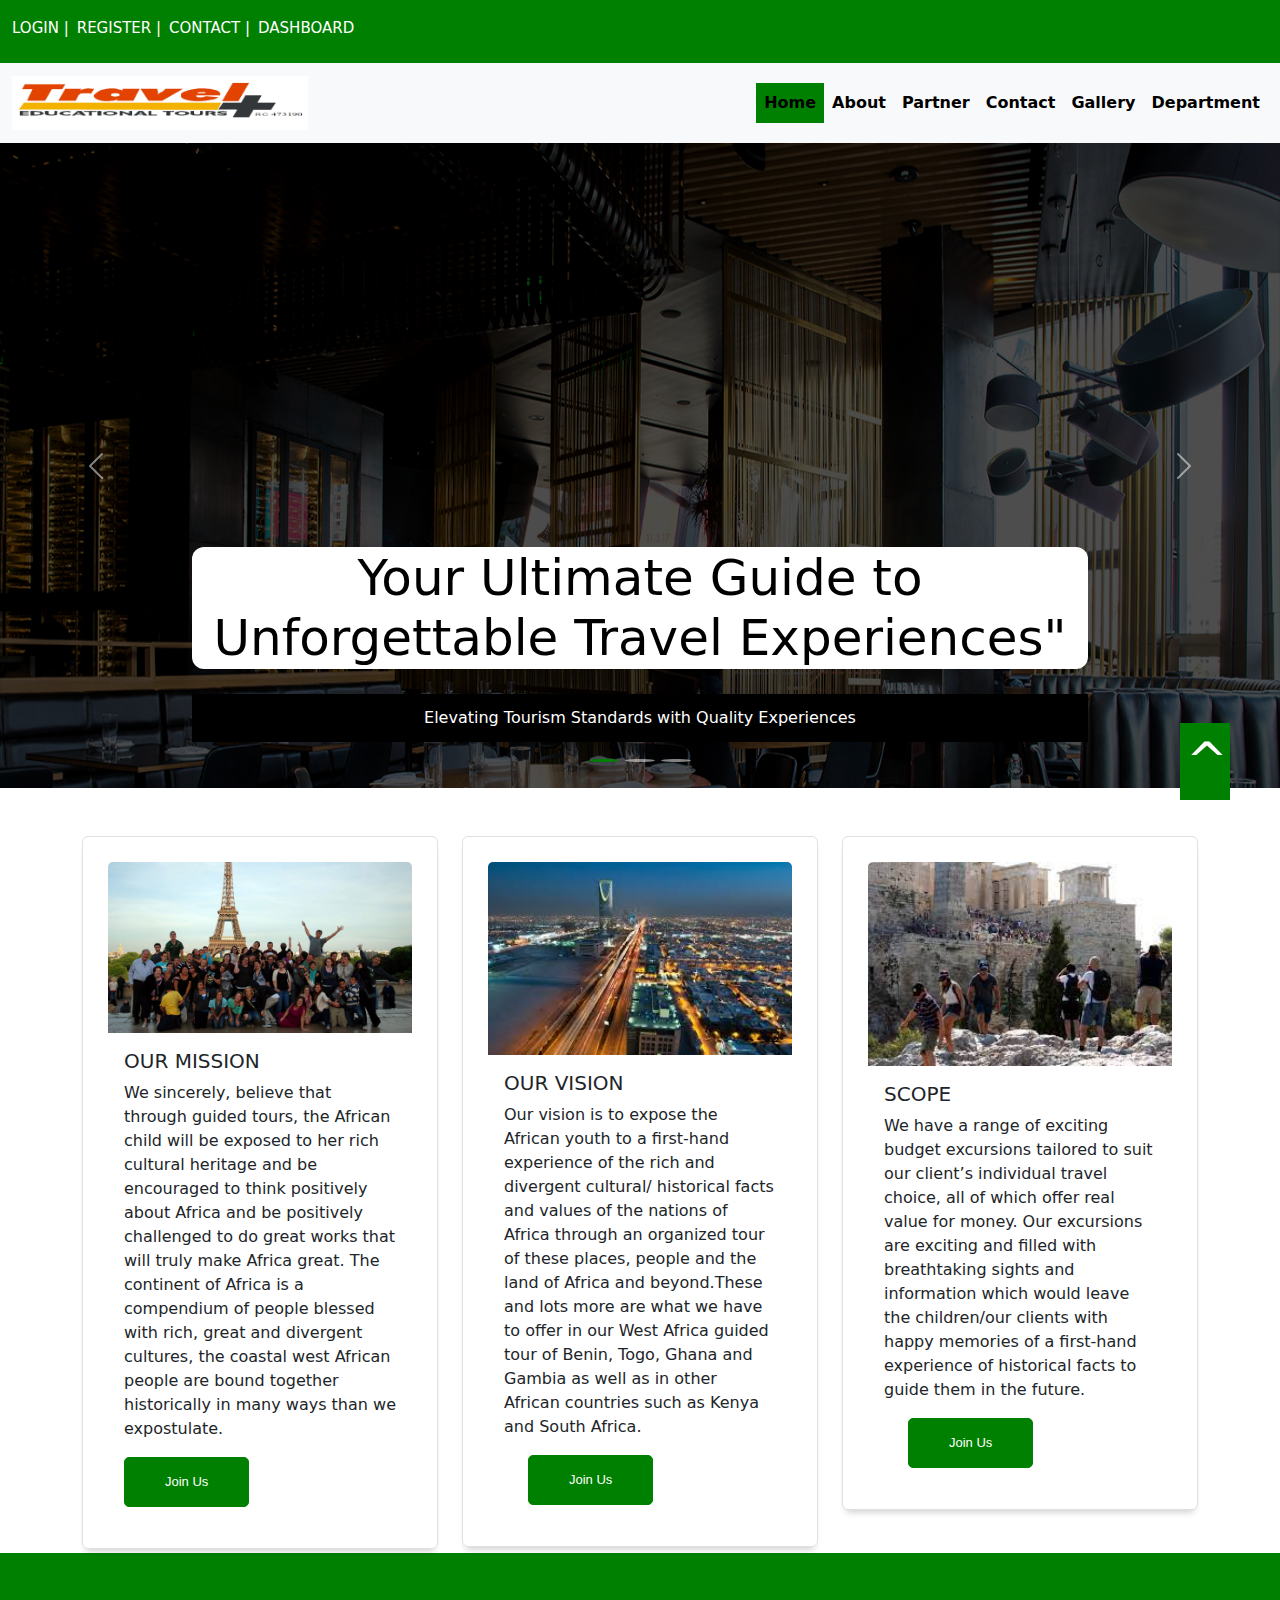
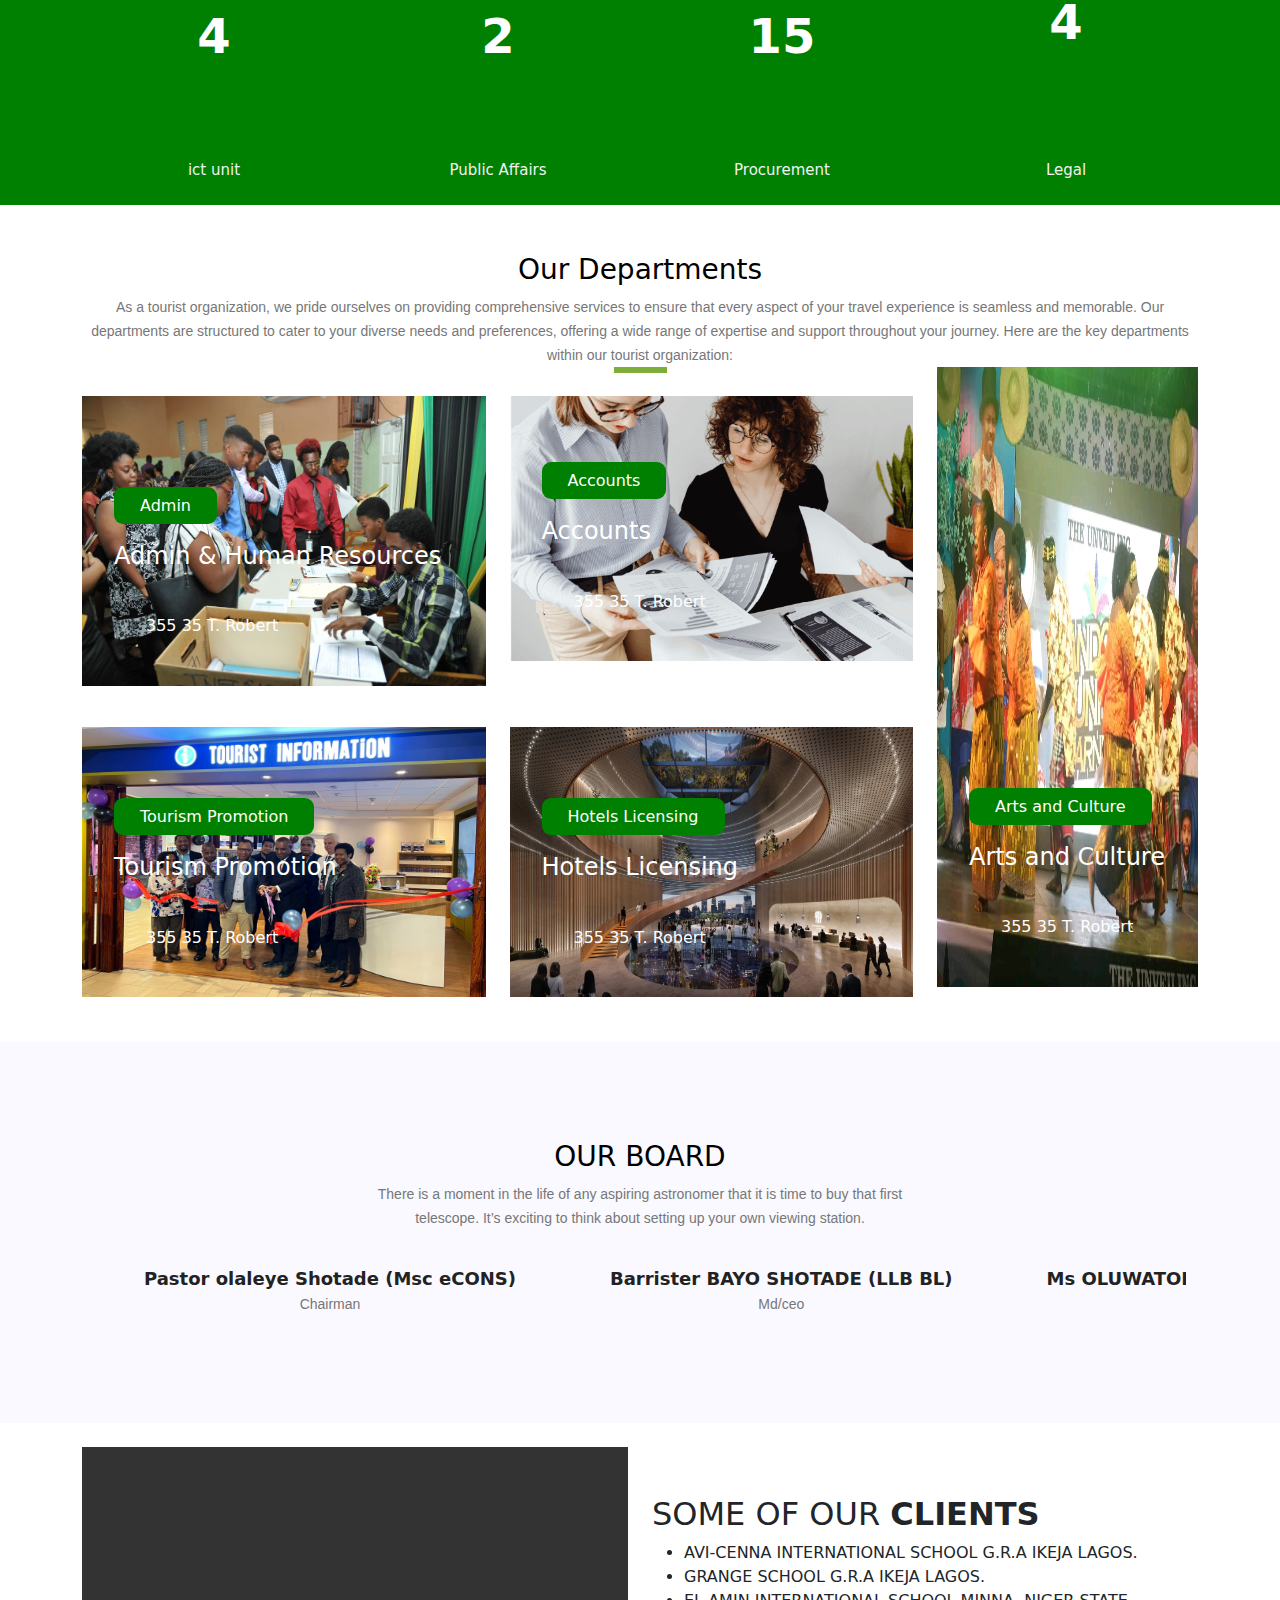
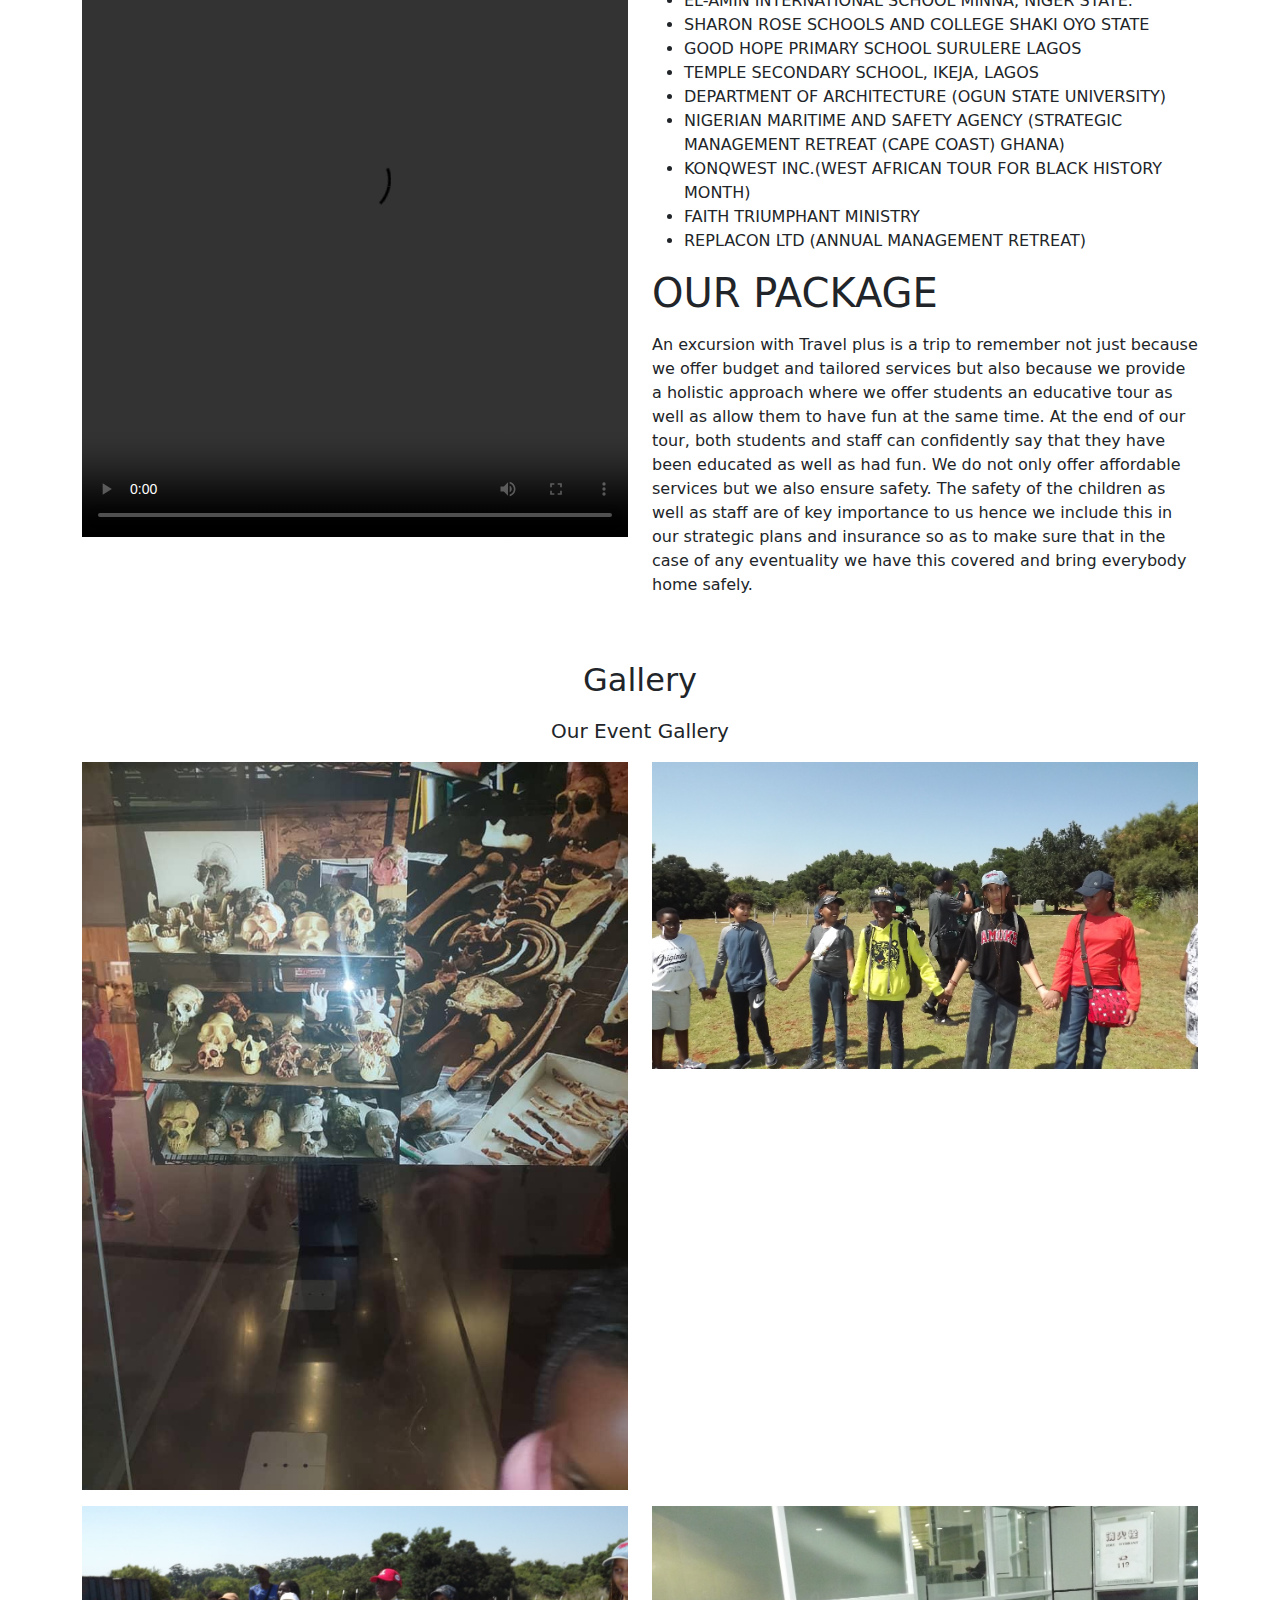
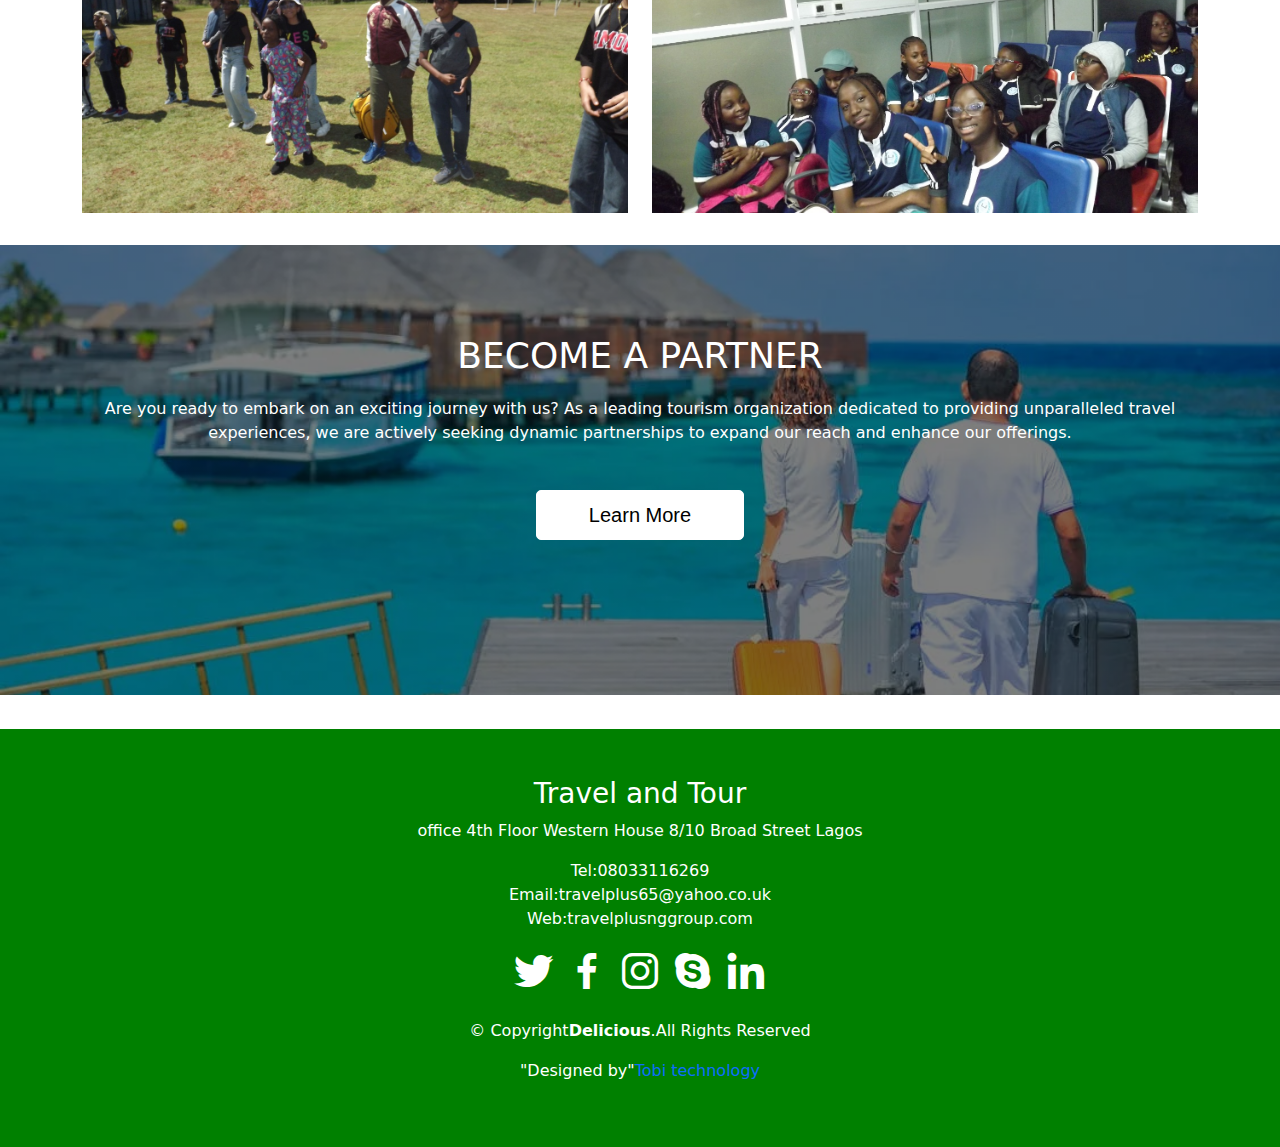
==== index.html @ 323c7510 "i made changes to the navbar by linking it to the section" ====
<!DOCTYPE html>
<html lang="en">
<head>
    <meta charset="UTF-8">
    <meta name="viewport" content="width=device-width, initial-scale=1.0">
    <title>Document</title>
    <link rel="stylesheet" type="text/css" href="css/style.css">
    <!--Bootstrap4 file-->
    <link rel="stylesheet" href="https://boxicons.com/css/boxicons.min.css">
    <link href="https://cdn.jsdelivr.net/npm/bootstrap@5.3.3/dist/css/bootstrap.min.css" rel="stylesheet" integrity="sha384-QWTKZyjpPEjISv5WaRU9OFeRpok6YctnYmDr5pNlyT2bRjXh0JMhjY6hW+ALEwIH" crossorigin="anonymous">
    <script src="https://cdn.jsdelivr.net/npm/bootstrap@5.3.3/dist/js/bootstrap.bundle.min.js" integrity="sha384-YvpcrYf0tY3lHB60NNkmXc5s9fDVZLESaAA55NDzOxhy9GkcIdslK1eN7N6jIeHz" crossorigin="anonymous"></script>

    <link rel="stylesheet" href="https://use.fontawesome.com/releases/v5.7.0/css/all.css"
        integrity="sha384-lZN37f5QGtY3VHgisS14W3ExzMWZxybE1SJSEsQp9S+oqd12jhcu+A56Ebc1zFSJ" crossorigin="anonymous">
   
    <link
        href="https://fonts.googleapis.com/css?family=Open+Sans:300,300i,400,400i,600,600i,700,700i|Raleway:300,300i,400,400i,600,600i,700,700i"
        rel="stylesheet">
    <!--aos css slider-->
    <link href="https://unpkg.com/aos@2.3.1/dist/aos.css" rel="stylesheet">


</head>

</html>

<body>
    <!-- <div class="loader_bg">
        <div class="loader"></div>
    </div> -->
    <div class="wm-topstrip">
        <div class="container-fluid">
            <div class="row">
                <div class="col-md-12">
                    <div class="wm-language">
                        <ul>
                            <!-- <li>
                                <pre><a href="#">English |</a></pre>
                            </li> -->
                            <!-- <li><a href="#">Yoruba</a></li> -->
                            <li>
                                <a href="./signin.html" target="_blank" data-toggle="modal"
                                    data-target="#ModalLogin">login |</a>
                            </li>
                            <li>
                                <a href="./signup.html" target="_blank" data-toggle="modal"
                                    data-target="#ModalLogin">Register |</a>
                            </li>
                            <li>
                                <a href="./contact.html" target="_blank" data-toggle="modal"
                                    data-target="#ModalLogin">Contact |</a>
                            </li>
                            <li>
                                <a href="./Dashboard.html" target="_blank" data-toggle="modal"
                                    data-target="#ModalLogin">Dashboard</a>
                            </li>
                        </ul>
                    </div>
                </div>
            </div>
        </div>
    </div>

    <nav class="navbar navbar-expand-lg navbar-light  bg-light">
        <div class="container-fluid">
            <a href="./index.html" target="_blank" class="navbar-brand text-white"><img src="./images/logo.png"
                    class="img-responsive img-fluid ms-auto" style="height: 54px;"></a>
            <button class="navbar-toggler" type="button" data-bs-toggle="collapse" data-bs-target="#navbarNavDropdown"
                aria-controls="navbarNavDropdown" aria-expanded="false" aria-label="Toggle navigation">
                <span class="navbar-toggler-icon"></span>
            </button>
            <div class="collapse navbar-collapse" id="navbarNavDropdown">
                <ul class="navbar-nav ms-auto">
                    <li class="nav-item active"><a class="nav-link" href="https://astc.sch.ng/">Home</a></li>
                    <li class="nav-item"><a class="nav-link" href="#about">About</a></li>
                    <li class="nav-item">
                        <a href="#Partner" class="nav-link">Partner </a>
                    </li>
                    <li class="nav-item"><a class="nav-link"
                            href="#contact">Contact</a></li>

                    <li class="nav-item"><a class="nav-link" href="#Gallery">Gallery</a></li> 
                    <li class="nav-item"><a class="nav-link" href="#department">Department</a></li>
                    
                </ul>
            </div>
        </div>
    </nav>
    <div id="demo" class="carousel slide" data-bs-ride="carousel">

        <!-- Indicators/dots -->
        <div class="carousel-indicators">
            <button type="button" data-bs-target="#demo" data-bs-slide-to="0" class="active"></button>
            <button type="button" data-bs-target="#demo" data-bs-slide-to="1"></button>
            <button type="button" data-bs-target="#demo" data-bs-slide-to="2"></button>
        </div>

        <!-- The slideshow/carousel -->
        <div class="carousel-inner">
            <div class="carousel-item active">
                <img src="./images/banner.png" alt=" Los Angeles" style="height:80vh;width:100%;">
                <div class="carousel-caption">
                    <h1>Your Ultimate Guide to Unforgettable Travel Experiences"</h1>
                    <p>Elevating Tourism Standards with Quality Experiences</p>
                    <!-- <p style="margin-bottom:90px;"> <a href="#" class="main_btn">Get Started</a></p> -->
                </div>
            </div>
            <div class="carousel-item">
                <img src="./images/london.jpg" style="height:80vh;width:100%; " alt="Chicago" class="d-block">
                <div class="carousel-caption">
                    <h1>Your Ultimate Guide to Unforgettable Travel Experiences"</h1>
                    <p>Elevating Tourism Standards with Quality Experiences</p>
                    <!-- <p style="margin-bottom:90px;"> <a href="#" class="main_btn">Get Started</a></p> -->
                </div>
            </div>
            <div class="carousel-item">
                <img src="./images/iii.jpg" alt="New York" class="d-block" style="height:80vh;width:100%;">
                <div class="carousel-caption">
                    <h1>Your Ultimate Guide to Unforgettable Travel Experiences"</h1>
                    <p>Elevating Tourism Standards with Quality Experiences</p>
                    <!-- <p style="margin-bottom:90px;"> <a href="#" class="main_btn">Get Started</a></p>s -->
                </div>
            </div>
        </div>

        <!-- Left and right controls/icons -->
        <button class="carousel-control-prev" type="button" data-bs-target="#demo" data-bs-slide="prev">
            <span class="carousel-control-prev-icon"></span>
        </button>
        <button class="carousel-control-next" type="button" data-bs-target="#demo" data-bs-slide="next">
            <span class="carousel-control-next-icon"></span>
        </button>
    </div>
    <div class="container">
        <div class="row mt-5">
            <div class="col-md-4 mb-3" id="about">
                <div class="card border" style="width:auto;">
                    <img src="./images/mission.jpg" class="card-img-top" alt="...">

                    <div class="card-body border  border-0">
                        <h5 class="card-title text-dark">OUR MISSION</h5>
                       <p>We sincerely, believe that through guided tours, the African child will be exposed to her rich cultural heritage and be encouraged to think positively about Africa and be positively challenged to do great works that will truly make Africa great.
                        The continent of Africa is a compendium of people blessed with rich, great and divergent cultures, the coastal west African people are bound together historically in many ways than we expostulate.</p>
                        <p class="card-text"><a class="main_btn" href="#">Join Us</a></p>
                    </div>
                </div>
            </div>
            <div class="col-md-4 mb-3">
                <div class="card border " style="width:auto">
                    <img src="./images/vision.jpeg" class="card-img-top" alt="...">

                    <div class="card-body border  border-0">
                        <h5 class="card-title text-dark">OUR VISION</h5>
                        <p>Our vision is to expose the African youth to a first-hand experience of the rich and divergent cultural/ historical facts and values of the nations of Africa through an organized tour of these places, people and the land of Africa and beyond.These and lots more are what we have to offer in our West Africa guided tour of Benin, Togo, Ghana and Gambia as well as in other African countries such as Kenya and South Africa.</p>
                       
                        <p class="card-text ms-4"><a class="main_btn" href="#">Join Us</a></p>
                    </div>
                </div>
            </div>
            <div class="col-md-4">
                <div class="card border " style="width:auto; margin-bottom: 34px;">
                    <img src="./images/principal.jpeg" class="card-img-top" alt="...">

                    <div class="card-body border  border-0">
                        <h5 class="card-title text-dark">SCOPE</h5>
                        <p>
                            We have a range of exciting budget excursions tailored to suit our client’s individual travel choice, all of which offer real value for money. Our excursions are exciting and filled with breathtaking sights and information which would leave the children/our clients with happy memories of a first-hand experience of historical facts to guide them in the future.   
                            </p>
                        <p class="card-text ms-4"><a class="main_btn" href="#">Join Us</a></p>
                    </div>
                </div>


            </div>
        </div>
    </div>
    <section class="section2">
        <div class="wrapper">
            <div class="container2 mx-3">
                <span class="num" data-val="20">000</span>
                <i class="fa fa-balance-scale fas" aria-hidden="true"></i>
                <p class="para">ict unit</p>
            </div>
            <div class="container2 mx-3">
                <span class="num" data-val="9">000</span>
                <i class="fa-solid fa-users fas"></i>
                <!-- <i class="fas fa-building-o"></i> -->
                <p class="para">Public Affairs  </p>
            </div>
            <div class="container2 mx-3">
                <span class="num" data-val="75">000</span>
                <i class="fa fa-shopping-cart fas" aria-hidden="true"></i>
                <p class="para">Procurement</p>
            </div>
            <div class="container2 mx-3">
                <span class="num" data-val="17">000</span>
                <i class="icon-legal fas"></i> 
                <i class="fas fa-book-reader"></i>
                <p class="para">Legal</p>
            </div>
        </div>
    </section>
    <div class="container mt-5">
        <div class="row justify-content-center">
            <div class="col-md-12 text-center">
                <h3 style="color: black;" id="department">Our Departments</h3>
                <p class="main_p">
                    As a tourist organization, we pride ourselves on providing comprehensive services to ensure that every aspect of your travel experience is seamless and memorable. Our departments are structured to cater to your diverse needs and preferences, offering a wide range of expertise and support throughout your journey. Here are the key departments within our tourist organization:
                </p>
            </div>
            <span style="border-bottom: 6px solid #7fad39; margin-bottom: 23px; width: 53px;"></span>
        </div>
    </div>
    <div class="container">
        <div class="row  animate__animated animate__bounceInLeft" style="  --animate-duration: 4s;">
            <div class="col-lg-9">
                <div class="grid_inner">
                    <div class="row" style="margin-bottom:-90px ;">
                        <div class="col-md-6">
                            <div class="grid_item1 wd55">
                                <div class="courses_item1">
                                    <img src="./images/admin.jpg" class="img-responsive img-fluid"
                                        style=" width:470px;height:290px; object-fit: fill;" alt="">
                                    <div class="hover_text">
                                        <a class="cat" href="#">Admin</a>
                                        <a href="#">
                                            <h4 class="mt-4">Admin & Human Resources</h4>
                                        </a>
                                        <ul class="list">
                                            <li><a href="#"><i class="fa fa-calendar-o"></i> 355</a></li>
                                            <li><a href="#"><i class="fa fa-calendar-o"></i> 35</a></li>
                                            <li><a href="#"><i class="fa fa-calendar-o"></i> T. Robert</a></li>
                                        </ul>
                                    </div>
                                </div>
                            </div>
                        </div>
                        <div class="col-md-6">
                            <div class="grid_item wd44">
                                <div class="courses_item">
                                    <img src="./images/account.webp" style="width:470px;object-fit: fill"
                                        class="img-responsive img-fluid" alt="">
                                    <div class="hover_text">
                                        <a class="cat" href="#">Accounts</a>
                                        <a href="#">
                                            <h4 class="mt-4">Accounts</h4>
                                        </a>
                                        <ul class="list">
                                            <li><a href="#"> <i class="fa fa-comment-o"></i> 355</a></li>
                                            <li><a href="#"> <i class="fa fa-comment-o"></i> 35</a></li>
                                            <li><a href="#"><i class="fa fa-comment-o"></i> T. Robert</a></li>
                                        </ul>
                                    </div>
                                </div>
                            </div>
                        </div>
                    </div>
                    <div class="row justify-content-center">
                        <div class="col-md-6">
                            <div class="grid_item wd44">
                                <div class="courses_item2">
                                    <img src="./images/tourist_promo.webp" style="width:470px; height: 270px; object-fit: fill"
                                        class="img-responsive img-fluid" alt="">
                                    <div class="hover_text">
                                        <a class="cat" href="#">Tourism Promotion</a>
                                        <a href="#">
                                            <h4 class="mt-4">Tourism Promotion</h4>
                                        </a>
                                        <ul class="list">
                                            <li><a href="#"><i class="fa fa-comment-o"></i> 355</a></li>
                                            <li><a href="#"><i class="fa fa-comment-o"></i> 35</a></li>
                                            <li><a href="#"><i class="fa fa-comment-o"></i> T. Robert</a></li>
                                        </ul>
                                    </div>
                                </div>
                            </div>
                        </div>
                        <div class="col-md-6">
                            <div class="grid_item wd55">
                                <div class="courses_item3">
                                    <img src="./images/hotel.webp" class="img-responsive img-fluid"
                                        style=" width:470px;height: 270px;object-fit: fill" alt="">
                                    <div class="hover_text">
                                        <a class="cat" href="#">Hotels Licensing</a>
                                        <a href="#">
                                            <h4 class="mt-4">Hotels Licensing</h4>
                                        </a>
                                        <ul class="list">
                                            <li><a href="#"><i class="fa fa-calendar-o"></i> 355</a></li>
                                            <li><a href="#"><i class="fa fa-calendar-o"></i> 35</a></li>
                                            <li><a href="#"><i class="fa fa-calendar-o"></i> T. Robert</a></li>
                                        </ul>
                                    </div>
                                </div>
                            </div>
                        </div>
                    </div>
                </div>
            </div>
            <div class="col-lg-3">
                <div class="grid_item wd55">
                    <div class="courses_item3">
                        <img src="./images/culture.jpg" class="img-responsive img-fluid"
                            style="width:388px;height: 620px;object-fit: fill" alt="">
                        <div class="hover_text">
                            <a class="cat" href="#">Arts and Culture</a>
                            <a href="#">
                                <h4 class="mt-4">Arts and Culture</h4>
                            </a>
                            <ul class="list">
                                <li><a href="#"><i class="fa fa-calendar-o"></i> 355</a></li>
                                <li><a href="#"><i class="fa fa-calendar-o"></i> 35</a></li>
                                <li><a href="#"><i class="fa fa-calendar-o"></i> T. Robert</a></li>
                            </ul>
                        </div>
                    </div>
                </div>
            </div>
        </div>
    </div>
    <section class="meet">
        <div class="container mt-2" style="margin-bottom: 103px;">
            <div class="row justify-content-center">
                <div class="col-md-6 text-center">
                    <h3 style="color: black;">OUR BOARD</h3>
                    <p class="main_p">There is a moment in the life of any aspiring astronomer that it is time to
                        buy
                        that first telescope. It’s exciting to
                        think about setting up your own viewing station.
                        <span style="border-bottom: 6px solid #7fad39; margin-bottom: 23px; width: 53px;"></span>
                    </p>
                </div>
            </div>
        </div>
        <div class="container">
            <div class="row col-md-12 justify-content-center">
                <div class="team_item">
                    <div class="team_img">
                        <img class="rounded-circle"
                            src="" alt="">
                        <div class="team_name">
                            <h4>Pastor olaleye Shotade (Msc eCONS)</h4>
                            <p>Chairman</p>
                        </div>
                    </div>
                    <div class="team_img">
                        <img class="rounded-circle"
                            src="" alt="">
                        <div class="team_name">
                            <h4>Barrister BAYO SHOTADE (LLB BL)</h4>
                            <p>Md/ceo</p>
                        </div>
                    </div>
                    <div class="team_img">
                        <img class="rounded-circle"
                            src="" alt="">
                        <div class="team_name">
                            <h4> Ms OLUWATOMI AYODELE SOYODE (ICAN BSC)</h4>
                            <p>Board member</p>
                        </div>
                    </div>
                    <div class="team_img">
                        <img class="rounded-circle"
                            src="" alt="">
                        <div class="team_name">
                            <h4>Dr eyitayo alibi (orthopedic surgeon)</h4>
                            <p>Board member</p>
                        </div>
                    </div>
                    <div class="team_img">
                        <img class="rounded-circle"
                            src="" alt="">
                        <div class="team_name">
                            <h4>regina Shotade</h4>
                            <p>(msc Guidance & counselling)</p>
                        </div>
                    </div>
                </div>
            </div>
        </div>
    </section>
    <section class="section3">
        <div class="container">
            <div class="row  mt-4">
                <div class="col-md-6">
                    <div style="width: 100%; height:90%">
                        <video width="100%" height="100%" controls autoplay loop>
                            <source src="./The Social Impact of Travel & Tourism #TogetherInTravel #AWorldOfDifference.mp4" type="video/mp4">
                        </video>
                    </div>
                </div>
                <div class="col-md-6">
                    <div class="latin mt-5">
                        <h2>SOME OF OUR <strong>CLIENTS</strong></h2>
                        <!-- <p class="pin">
                            Lorem ipsum dolor sit amet, consectetur adipiscing elit,
                            sed do eiusmod tempor incididunt ut labore et dolore magna aliqua. Duis aute irure dolor in
                            reprehenderit
                        </p>
                        <p class="fst-italic pin">
                            Lorem ipsum dolor sit amet, consectetur adipiscing elit,
                            sed do eiusmod tempor incididunt ut labore et dolore
                            magna aliqua.
                        </p> -->
                        <ul>
                           
                            <li>AVI-CENNA INTERNATIONAL SCHOOL G.R.A IKEJA LAGOS.</li>
                            <!-- <i class="bx bx-check-double"></i> -->
                            <li>GRANGE SCHOOL  G.R.A IKEJA LAGOS.</li>
                            <!-- <i class="bx bx-check-double"></i> -->
                            <li>EL-AMIN INTERNATIONAL SCHOOL MINNA, NIGER STATE.</li>
                            <li>SHARON ROSE SCHOOLS AND COLLEGE SHAKI OYO STATE</li>
                            <li>GOOD HOPE PRIMARY SCHOOL SURULERE LAGOS</li>
                            <li>TEMPLE SECONDARY SCHOOL, IKEJA, LAGOS</li>
                            <li>DEPARTMENT OF ARCHITECTURE (OGUN STATE UNIVERSITY)</li>
                            <li>NIGERIAN MARITIME AND SAFETY AGENCY (STRATEGIC MANAGEMENT RETREAT (CAPE COAST) GHANA)</li>
                            <li>KONQWEST INC.(WEST AFRICAN TOUR FOR BLACK HISTORY MONTH)</li>
                            <li>FAITH TRIUMPHANT MINISTRY</li>
                            <li>REPLACON LTD (ANNUAL MANAGEMENT RETREAT)</li>
                        </ul>
                        <h1>OUR PACKAGE</h1>
                        <p class="semo mt-3">
                            An excursion with Travel plus is a trip to remember not just because we offer budget and tailored services but also because we provide a holistic approach where we offer students an educative tour as well as allow them to have fun at the same time. At the end of our tour, both students and staff can confidently say that they have been educated as well as had fun.
                            We do not only offer affordable services but we also ensure safety. The safety of the children as well as staff are of key importance to us hence we include this in our strategic plans and insurance so as to make sure that in the case of any eventuality we have this covered and bring everybody home safely. 
                    </div>
                </div>
            </div>
    </section>
    <section class="11">
        <div class="container mt-5">
            <div class="row justify-content-center">
                <div class="col-md-10 align-items-center">
                    <div class="another text-center">
                        <h3 class="some fs-2 mb-3" id="Gallery">Gallery</h3>
                        <p class="fs-5">Our Event Gallery</p>
                    </div>
                </div>
            </div>
        </div>
        <div class="container animate__animated animate__zoomIn" style="animation-duration: 2s;">
            <div class="row">
                <div class=" col-md-6">
                    <div class="gallery-item">
                        <a href="#" class="link-item"><img src="./images/im7.jpeg" style="height: 41%"
                                class="img-responsive img-fluid mb-3 image" alt="gallery"></a>
                        <div class="middle py-3">
                            <div class="write">Research
                                <p class="read mt-3"><a href="#" style="text-decoration: none; color: white;">Read
                                        More</a>
                                </p>
                            </div>
                        </div>
                    </div>
                </div>
                <div class=" col-md-6">
                    <div class="gallery-item">
                        <a href="#" class="link-item"><img src="./images/img1.jpeg"
                                class="img-responsive img-fluid mb-3 image" alt="gallery"></a>
                        <div class="middle py-3">
                            <div class="write">Academic
                                <p class="read mt-3"><a href="#" style="text-decoration: none; color: white;">Read
                                        More</a>
                                </p>
                            </div>
                        </div>
                    </div>
                </div>
            </div>
        </div>
        <div class="container">
            <div class="row">
                <div class="col-md-6">
                    <div class="gallery-item">
                        <a href="#" class="link-item"><img src="./images/img3.jpeg"
                                class="img-responsive img-fluid mb-3 image" alt="gallery"></a>
                        <div class="middle py-3">
                            <div class="write">Admission
                                <p class="read mt-3"><a href="#" style="text-decoration: none; color: white;">Read
                                        More</a>
                                </p>
                            </div>
                        </div>
                    </div>
                </div>
                <div class="col-md-6">
                    <div class="gallery-item">
                        <a href="#" class="link-item"><img src="./images/img4.jpeg"
                                class="img-responsive img-fluid mb-3 image" alt="gallery"></a>
                        <div class="middle py-3">
                            <div class="write">Student-life
                                <p class="read mt-3"><a href="#" style="text-decoration: none; color: white;">Read
                                        More</a>
                                </p>
                            </div>
                        </div>
                    </div>
                </div>
            </div>
        </div>
    </section>
    <section class="impress_area mt-3">
        <div class="container">
            <div class="row justify-content-center ">
                <div class="col-md-12">
                    <div class="impress_inner text-center" style="margin-top: 34px;" id="Partner ">
                        <h2>Become a Partner </h2>
                        <p>Are you ready to embark on an exciting journey with us? As a leading tourism organization dedicated to providing unparalleled travel experiences, we are actively seeking dynamic partnerships to expand our reach and enhance our offerings.</p>
                        <a class="main_btn2" href="#">Learn More</a>
                    </div>
                </div>
            </div>
        </div>
    </section>
    <div class="footer">
        <div class="container">
            <div class="row justify-content-center">
                <div class="col-md-12 align-items-center">
                    <div class="together text-center text-white" id="contact">
                        <h3>Travel and Tour</h3>
                        <p>office 4th Floor Western House 8/10 Broad Street Lagos</p>
                        <address>Tel:08033116269<br>
                            Email:travelplus65@yahoo.co.uk<br>
                            Web:travelplusnggroup.com
                        </address>
                        <div class="social text-center">
                            <a href="#" class="twitter"> <i class='bx bxl-twitter'></i></a>
                            <a href="#" class="facebook"><i class="bx bxl-facebook"></i></a>
                            <a href="#" class="instagram"><i class="bx bxl-instagram"></i></a>
                            <a href="#" class="skype"><i class="bx bxl-skype"></i></a>
                            <a href="#" class="linkedln"><i class="bx bxl-linkedin"></i></a>
                        </div>
                        <div class="even text-center">
                            <p>
                                © Copyright<strong><span>Delicious</span></strong>.All Rights Reserved
                            </p>
                            <p>
                                "Designed by"<a class="text-decoration-none text-primary">Tobi technology</a>
                            </p>
                        </div>
                    </div>
                </div>
            </div>
        </div>
    </div>
    <button class="border-0"
    style="margin-top: 3px;position:fixed;background-color:green;color:#FFFFFF; bottom: 100px; right: 50px; height: 50xp; width: 50px; font-size: 50px;"
    onclick="scrollUp()">^</button>
<!-- 
<script>
    setTimeout(function () {
        $('.loader_bg').fadeToggle();
    }, 1500)
</script> -->
    <script>
    AOS.init();
    $('.carousel').carousel({
        interval: 3000
    })
    </script>
    <script src="js/index.js"></script>
    <script src="https://cdn.jsdelivr.net/npm/@popperjs/core@2.11.8/dist/umd/popper.min.js" integrity="sha384-I7E8VVD/ismYTF4hNIPjVp/Zjvgyol6VFvRkX/vR+Vc4jQkC+hVqc2pM8ODewa9r" crossorigin="anonymous"></script>
    <script src="https://cdn.jsdelivr.net/npm/bootstrap@5.3.3/dist/js/bootstrap.min.js" integrity="sha384-0pUGZvbkm6XF6gxjEnlmuGrJXVbNuzT9qBBavbLwCsOGabYfZo0T0to5eqruptLy" crossorigin="anonymous"></script>
    <!-- Slicarousel JS -->
    <script src="js/slicarousel.js"></script>
    <script src="https://unpkg.com/aos@2.3.1/dist/aos.js"></script>
</body>
<html>


</html>
---- css/style.css ----
body {
  margin: 0px;
  padding: 0px;
}
.section {
  background-image: linear-gradient(rgba(0, 0, 0, 0.6), rgba(0, 0, 0, 0.6)),
    url("../images/background2.jpg");
  background-size: cover;
  background-position: relative;
  height: 600px;
  background-attachment: fixed;
}
h4,
a {
  text-decoration: none;
}
.section1 {
  margin: 0px;
}
/* .gallery-item {
  transition: all 2s;
}
.gallery-item:hover {
  transform: scale(0.9);
} */
.reach {
  font-size: 34px;
}
.abouts {
  font-size: 40px;
  font-weight: 700;
  margin: 0px;
}
.ope {
  margin-top: 95px;
}
.navbar-brand {
  color: none !important;
}

/* box-sizing: border-box; */

/* Slideshow container */
.slideshow-container {
  max-width: 1000px;
  position: relative;
  margin: auto;
}

/* Hide the images by default */
.mySlides {
  display: none;
}

/* Next & previous buttons */
.prev,
.next {
  cursor: pointer;
  position: absolute;
  top: 50%;
  width: auto;
  margin-top: -22px;
  padding: 16px;
  color: white;
  font-weight: bold;
  font-size: 18px;
  transition: 0.6s ease;
  border-radius: 0 3px 3px 0;
  user-select: none;
}

/* Position the "next button" to the right */
.next {
  right: 0;
  border-radius: 3px 0 0 3px;
}

/* On hover, add a black background color with a little bit see-through */
.prev:hover,
.next:hover {
  background-color: rgba(0, 0, 0, 0.8);
}

/* Caption text */
.text {
  color: #f2f2f2;
  font-size: 15px;
  padding: 8px 12px;
  position: absolute;
  bottom: 8px;
  width: 100%;
  text-align: center;
}

/* Number text (1/3 etc) */
.numbertext {
  color: #f2f2f2;
  font-size: 12px;
  padding: 8px 12px;
  position: absolute;
  top: 0;
}

/* The dots/bullets/indicators */
.dot {
  cursor: pointer;
  height: 15px;
  width: 15px;
  margin: 0 2px;
  background-color: #bbb;
  border-radius: 50%;
  display: inline-block;
  transition: background-color 0.6s ease;
}

.active,
.dot:hover {
  background-color: green !important;
}

/* Fading animation */
.fade {
  animation-name: fade;
  animation-duration: 1.5s;
}

@keyframes fade {
  from {
    opacity: 0.4;
  }
  to {
    opacity: 1;
  }
}

* {
  box-sizing: border-box;
}

/* Slideshow container */
.slideshow-container {
  max-width: 1000px;
  position: relative;
  margin: auto;
}

/* Hide the images by default */
.mySlides {
  display: none;
}

/* Next & previous buttons */
.prev,
.next {
  cursor: pointer;
  position: absolute;
  top: 50%;
  width: auto;
  margin-top: -22px;
  padding: 16px;
  color: white;
  font-weight: bold;
  font-size: 18px;
  transition: 0.6s ease;
  border-radius: 0 3px 3px 0;
  user-select: none;
}

/* Position the "next button" to the right */
.next {
  right: 0;
  border-radius: 3px 0 0 3px;
}

/* On hover, add a black background color with a little bit see-through */
.prev:hover,
.next:hover {
  background-color: rgba(0, 0, 0, 0.8);
}

/* Caption text */
.text {
  color: #f2f2f2;
  font-size: 15px;
  padding: 8px 12px;
  position: absolute;
  bottom: 8px;
  width: 100%;
  text-align: center;
}
.para {
  color: #f2f2f2;
  font-size: 15px;
  /* padding: 8px 12px; */
  position: absolute;
  bottom: 8px;
  width: 100%;
  text-align: center;
}

/* Number text (1/3 etc) */
.numbertext {
  color: #f2f2f2;
  font-size: 12px;
  padding: 8px 12px;
  position: absolute;
  top: 0;
}
.cat:hover {
  color: white;
}
.wow fadeInDown .main_btn2:hover {
  color: white !important;
}
/* The dots/bullets/indicators */
.dot {
  cursor: pointer;
  height: 15px;
  width: 15px;
  margin: 0 2px;
  background-color: #bbb;
  border-radius: 50%;
  display: inline-block;
  transition: background-color 0.6s ease;
}

.active,
.dot:hover {
  background-color: #717171;
}

/* Fading animation */
.fade {
  animation-name: fade;
  animation-duration: 1.5s;
}

@keyframes fade {
  from {
    opacity: 0.4;
  }
  to {
    opacity: 1;
  }
}
.carousel-indicators [data-bs-target] {
  box-sizing: content-box;
  flex: 0 1 auto;
  width: 30px;
  height: 3px;
  padding: 3px;
  margin-right: 3px;
  margin-left: 3px;
  text-indent: -999px;
  cursor: pointer;
  background-color: #fff;
  /* background-clip: padding-box; */
  opacity: 0.5;
  transition: opacity 0.6s ease;
  border-radius: 12px !important;
}
.main_btn {
  display: inline-block;
  background: green;
  padding: 0px 40px;
  color: #fff;
  font-family: "Roboto", sans-serif;
  font-size: 13px;
  font-weight: 500;
  line-height: 48px;
  border-radius: 0px;
  outline: none !important;
  box-shadow: none !important;
  text-align: center;
  border: 1px solid green;
  cursor: pointer;
  border-radius: 5px;
  transition: all 300ms linear 0s;
  text-decoration: none;
}
.about_details p {
  color: #777777;
}

.container2 {
  width: 28vmin;
  height: 28vmin;
  display: flex;
  flex-direction: column;
  justify-content: space-around;
  padding: 1em 0;
  position: relative;
  font-size: 16px;
  border-radius: 0.5em;
  /* background-color: white; */
  /* border-bottom: 10px solid #18f98f; */
}
.impress_area {
  background: linear-gradient(rgba(0, 0, 0, 0.5), rgba(0, 0, 0, 0.5)), url('../images/partner.webp') no-repeat scroll center center;
  background-size: cover;
  height: 50vh;
  /* margin-left: 13px; */
  margin-bottom: 34px;
}
.impress_area .impress_inner p {
  /* max-width: 770px; */
  margin: 0px auto 45px;
  color: white;
}
.impress_inner {
  padding-top: 55px;
}
.courses_item1 {
  margin-bottom: -12px;
}
.media li {
  display: inline-block;
  padding: 12px 9px;
  font-size: 23px;
}
.media li:hover {
  background-color: black;
  border-radius: 30px;
  padding: 2px 12px;
}
.main_btn:hover {
  color: white !important;
}
.footer2 {
  background-color: rgb(147, 195, 147);
  background-size: cover;
}
.footer2 h5 {
  color: black !important;
  font-size: 30px;
}
.nav-item .nav-link {
  color: white !important;
}
.main_btn2 {
  display: inline-block;
  background: #fff;
  color: black !important;

  padding: 0px 52px;
  text-decoration: none;
  font-family: "Roboto", sans-serif;
  font-size: 20px;
  font-weight: 500;
  line-height: 48px;
  border-radius: 5px;
  outline: none !important;
  box-shadow: none !important;
  text-align: center;
  border: 1px solid #fff;
  cursor: pointer;
  transition: all 300ms linear 0s;
}

.impress_area .impress_inner h2 {
  text-transform: uppercase;
  font-size: 36px;
  margin-bottom: 20px;
  color: white;
}
.wrapper {
  display: flex;
  flex-wrap: nowrap;
  /* gap: 5; */
  justify-content: center;
  margin-top: -12px;
}
i {
  color: white;
  margin-bottom: 12px;
  font-size: 3em;
  text-align: center;
  margin-bottom: 24px;
}
span.num {
  color: white;
  display: grid;
  place-items: center;
  font-weight: 600;
  font-size: 3em;
}
span.text {
  color: white;
  font-size: 1em;
  text-align: center;
  pad: 0.7em 0;
  font-weight: 400;
  line-height: 0;
  margin: 19px 0px;
}
.hover_text {
  position: relative;
  bottom: 192px;
  left: 32px;
}
.hover_text h4 {
  color: white;
}
.hover_text a {
  color: white;
  text-decoration: none;
}
.cat {
  background-color: green;
  padding: 9px 26px;
  border-radius: 9px;
  color: white;
  text-decoration: none;
}
.meet {
  background: #f9f9ff;
  padding: 90px 0px;
  margin-top: -128px;
}

.team_name h4 {
  margin-bottom: 5px;
  color: #222222;
  /* font-family: "Playfair Display", serif; */
  font-weight: bold;
  font-size: 18px;
  transition: all 300ms linear 0s;
  text-align: center;
}
.team_name p {
  text-align: center;
  font-size: 14px;
  font-family: "Roboto", sans-serif;
  color: #777777;
  margin-bottom: 0px;
}
.section2 {
  background-color: green;
  width: auto;
  height: auto;
  /* height: 100px;
  width: 100px; */
}
.wrapper2 {
  padding-top: -12px;
}
.footer {
  background: green;
  padding: 48px 100px;
}
.top {
  float: right;
}
.top a {
  color: black !important;
  line-height: 15px;
  font-size: 11px;
  font-weight: 500;
  text-transform: uppercase;
  padding: 0px 9px;
  text-decoration: none;
  text-align: end !important;
}
.navbar-light .navbar-nav .nav-link {
  color: black !important;
  font-weight: 700;
}
.num i {
  margin-bottom: 17px !important;
}
.courses_item2 {
  margin-top: -29px;
}
.courses_item3 {
  margin-top: -29px;
}
@media screen and (max-width: 1024px) {
  .fa-solid,
  .fas {
    color: white;
    font-size: 5em !important;
    text-align: center;
    position: relative;
    bottom: 44px;
  }
  span.text {
    color: white;
    font-size: 2em;
    text-align: center;
    pad: 0.7em 0;
    font-weight: 400;
    margin-top: 12px;
  }
  span.num {
    color: white;
    display: grid;
    place-items: center;
    font-weight: 600;
    font-size: 6em !important;
  }
  .courses_item1 {
    margin-bottom: -100px;
  }
  .courses_item2 {
    margin-bottom: -100px;
  }
  .courses_item3 {
    margin-bottom: -100px;
  }
  .wrapper {
    gap: 30px;
  }
  .container2 {
    margin-bottom: 34px;
    /* font-size: 12px; */
  }
}
@media screen and (max-width: 768px) {
  .wrapper {
    width: 90vw;
    flex-wrap: wrap;
    gap: 30px;
  }
  .container2 {
    width: 100%;
    height: 30vmin;
    font-size: 14px;
  }
}
@media screen and (max-width: 480px) {
  .read {
    display: block;
    /* padding: 9px 10px 1px 21px; */
    font-size: 9px;
    color: white;
    border: 1px solid;
    text-transform: uppercase;
    font-weight: 500;
    padding: 10px 42px;
  }
  .container2 {
    width: 100%;
    height: 30vmin;
    font-size: 14px;
    margin-top: 30px;
  }
  .impress_area .impress_inner h2 {
    text-transform: uppercase;
    font-size: 26px;
    margin-bottom: 20px;
    color: white;
    display: inline-block;
  }
  .para {
    color: #f2f2f2;
    font-size: 15px;
    /* padding: 8px 12px; */
    position: absolute;
    top: 86px;
    bottom: 8px;
    width: 100%;
    text-align: center;
  }
  .fas {
    color: white;
    font-size: 5em !important;
    text-align: center;
    position: relative;
    bottom: 44px;
  }
  .wrapper {
    gap: 15px;
  }
  .container2 {
    width: 100%;
    height: 25vmin;
    font-size: 8px;
  }
  span .text {
    margin-top: 23px !important;
  }

  span.num {
    color: white;
    display: grid;
    place-items: center;
    font-weight: 600;
    font-size: 6em !important;
    margin-bottom: 48px;
  }

  .wm-topstrip {
    text-align: center;
    background-color: #222845;
    height: none !important;
    padding: 0px !important;
  }
}
.main_p {
  font-size: 14px;
  font-family: "Roboto", sans-serif;
  font-weight: normal;
  line-height: 24px;
  color: #777777;
  margin-bottom: 0px;
}
.courses_inner .hover_text {
  position: absolute;
  left: 0px;
  bottom: 15px;
  padding-left: 35px;
  padding-right: 35px;
}
.list li {
  display: inline-block;
  list-style-type: none;
}
.list li a {
  color: white;
  text-decoration: none;
}
.list i {
  color: white !important;
}
.wm-language ul li:first-child,
.wm-stripinfo li:first-child {
  padding-left: 0px;
}
.carousel-caption {
  margin-bottom: 65px;
}
.carousel-caption p {
  background-color: black;
  padding: 12px 9px;
}
.carousel-item {
  position: relative;
  display: none;
  float: left;
  width: 100%;
  margin-right: -100%;
  -webkit-backface-visibility: hidden;
  backface-visibility: hidden;
  transition: transform 0.6s ease-in-out;
  margin-bottom: -75px !important;
}
.carousel-caption h1 {
  background-color: white;
  font-size: 50px;
  padding: 1px 0px !important;
  border-radius: 12px;
  color: black;
  margin-bottom: 25px;
}
.wm-language ul {
  margin-left: -32px;
}
.wm-language ul li {
  float: left;
  list-style: none;
  padding: 0px 0px 0px 8px;
  position: relative;
  text-align: left;
}
.wm-language li pre a {
  color: white;
  text-transform: uppercase;
  text-decoration: none;
  font-size: 15px;
}
.wm-language ul li a {
  color: white;
  text-transform: uppercase;
  text-decoration: none;
  font-size: 15px;
}
.wm-stripinfo {
  display: inline-block;
}
.wm-adminuser-section {
  display: inline-block;
}
.wm-adminuser-section li {
  float: left;
  list-style: none;
  margin-left: 23px;
}
.wm-adminuser-section li a {
  text-transform: uppercase;
  color: #ffffff;
  text-transform: uppercase;
  text-decoration: none;
  font-size: 15px;
}
.wm-adminuser-section li a.wm-search-btn {
  color: #8a8fa7;
  font-size: 14px;
  position: relative;
  padding: 3px 0px 0px 30px;
}

.wm-topstrip {
  text-align: center;
  background-color: green;
  height: 7vh;
  /* padding-left: -12px; */
}

.wm-stripinfo li {
  float: left;
  list-style: none;
  text-transform: uppercase;
  color: #ffffff;
  padding: 0px 15px 0px 15px;
  position: relative;
}
.wm-stripinfo li {
  float: left;
  list-style: none;
  text-transform: uppercase;
  color: #ffffff;
  padding: 0px 15px 0px 15px;
  position: relative;
}
.gallery-item {
  position: relative;
  width: 100%;
}

.image {
  background-image: linear-gradient(rgba(0, 0, 0, 0.6), rgba(0, 0, 0, 0.6));
  display: block;
  width: 500%;
  height: 150%;
  transition: 0.5s ease;
  backface-visibility: hidden;
}

.middle {
  transition: 0.5s ease;
  opacity: 0;
  position: absolute;
  top: 50%;
  left: 50%;
  transform: translate(-50%, -50%);
  -ms-transform: translate(-50%, -50%);
  text-align: center;
}

.gallery-item:hover .image {
  opacity: 0.5;
}

.gallery-item:hover .middle {
  opacity: 5;
}

.write {
  background-color: black;
  color: white;
  font-size: 16px;
  padding: 12px 23px;

  /* padding: 0px 22px; */
}

.wm-contact-form form ul li {
  list-style: none;
  margin-bottom: 8px;
  position: relative;
}
.wm-contact-form input[type="text"] {
  font-size: 15px;
  color: #bdbcbc;
  padding: 7px 20px 7px 74px;
  background-color: #ffffff;
  border-bottom: 2px solid #efefef;
  height: 48px;
  /* width: 100px; */
}
.or li {
  display: inline-block;
  font-size: 14px !important;
  padding: 0px 10px;
  margin-top: 43px;
}
.section_contact {
  background-image: url("../images/contact.jpg");
  background-size: cover;
  height: 205px;
  width: 100vw;
  margin-top: 23px;
  background-color: rgba(17, 22, 44, 0.66);
  background-repeat: no-repeat;
}
.team_img {
  padding: 0px 32px 0px 62px;
}
.team_item {
  overflow: auto !important;
  white-space: nowrap !important;
  display: flex;
  margin-top: -89px !important;
  /* display: inline-block; */
}

/* //Dashbaord CSS */
.material-icons-outlined {
  vertical-align: middle;
  line-height: 1px;
  font-size: 30px;
}

.text-secondary {
  color: rgb(70, 71, 81);
}

.text-blue {
  color: rgb(29, 38, 154);
}

.background-blue {
  background-color: rgb(29, 38, 154);
}

.text-red {
  color: rgb(213, 0, 0);
}

.background-red {
  background-color: rgb(213, 0, 0);
}

.text-green {
  color: rgb(46, 125, 50);
}

.background-green {
  background-color: rgb(46, 125, 50);
}

.text-orange {
  color: rgb(255, 111, 0);
}

.background-orange {
  background-color: rgb(255, 111, 0);
}

.grid-container {
  display: grid;
  grid-template-columns: 260px 1fr 1fr 1fr;
  grid-template-rows: 0.2fr 3fr;
  grid-template-areas:
    "sidebar header header header"
    "sidebar main main main";
  height: 100vh;
}

/* ---------- HEADER ---------- */

.header {
  grid-area: header;
  height: 70px;
  display: flex;
  align-items: center;
  justify-content: space-between;
  padding: 0 30px 0 30px;
  box-shadow: 0 6px 7px -4px rgba(0, 0, 0, 0.2);
}

.menu-icon {
  display: none;
}

/* ---------- SIDEBAR ---------- */

#sidebar {
  grid-area: sidebar;
  height: 100%;
  background-color: rgb(29, 38, 154);
  color: rgb(255, 255, 255);
  overflow-y: auto;
  transition: all 0.5s;
  -webkit-transition: all 0.5s;
}

.sidebar-title {
  display: flex;
  justify-content: space-between;
  align-items: center;
  padding: 20px 20px 20px 20px;
  margin-bottom: 30px;
}

.sidebar-title > span {
  display: none;
}

.sidebar-brand {
  margin-top: 15px;
  font-size: 30px;
  font-weight: 700;
}

.sidebar-brand > .material-icons-outlined {
  font-size: 50px;
}

.sidebar-list {
  padding: 0;
  margin-top: 15px;
  list-style-type: none;
}

.sidebar-list-item {
  padding: 20px 20px 20px 20px;
  font-size: 18px;
}

.sidebar-list-item:hover {
  background-color: rgba(255, 255, 255, 0.2);
  cursor: pointer;
}

.sidebar-list-item > a {
  text-decoration: none;
  color: rgb(180, 184, 244);
}

.sidebar-responsive {
  display: inline !important;
  position: absolute;
}

/* ---------- MAIN ---------- */

.main-container {
  grid-area: main;
  overflow-y: auto;
  padding: 20px 20px;
}

.main-title {
  display: flex;
  justify-content: space-between;
}

.main-cards {
  display: grid;
  grid-template-columns: 1fr 1fr 1fr 1fr;
  gap: 20px;
  margin: 20px 0;
}

.card {
  display: flex;
  flex-direction: column;
  justify-content: space-around;
  padding: 25px;
  color: rgb(255, 255, 255);
  border-radius: 30px;
  box-shadow: 0 6px 7px -4px rgba(0, 0, 0, 0.2);
}
/* 
.card:first-child {
  background-color: rgb(213, 0, 0);
} */

.card:nth-child(2) {
  background-color: rgb(46, 125, 50);
}

.card:nth-child(3) {
  background-color: rgb(255, 111, 0);
}

.card:nth-child(4) {
  background-color: rgb(29, 38, 154);
}

.card-inner {
  display: flex;
  align-items: center;
  justify-content: space-between;
}

.card-inner > span {
  font-size: 50px;
}

.products {
  display: grid;
  grid-template-columns: 1fr 1fr;
  gap: 20px;
}

.product-card {
  height: 350px;
  background-color: rgb(255, 255, 255);
  padding: 25px;
  border-radius: 30px;
  box-shadow: 0 6px 7px -4px rgba(0, 0, 0, 0.2);
}

.product-description {
  padding-top: 50px;
}

.product-button {
  background-color: rgb(29, 38, 154);
  color: rgb(255, 255, 255);
  padding: 20px;
  border-radius: 30px;
}

.product-button > .material-icons-outlined {
  font-size: 50px;
}

.social-media {
  height: 350px;
  padding: 10px;
}

.product {
  display: grid;
  grid-template-columns: 1fr 1fr;
  gap: 20px;
}

.product-icon {
  color: rgb(255, 255, 255);
  width: 48px;
  height: 48px;
  display: flex;
  align-items: center;
  justify-content: center;
  border-radius: 20px;
}

.product-icon > .bi {
  font-size: 25px;
}

/* ---------- MEDIA QUERIES ---------- */

/* Medium <= 992px */
@media screen and (max-width: 992px) {
  .grid-container {
    grid-template-columns: 1fr;
    grid-template-rows: 0.2fr 3fr;
    grid-template-areas:
      "header"
      "main";
  }

  #sidebar {
    display: none;
  }

  .menu-icon {
    display: inline;
  }

  .sidebar-title > span {
    display: inline;
  }
}

/* Small <= 768px */
@media screen and (max-width: 768px) {
  .main-cards {
    grid-template-columns: 1fr;
    gap: 10px;
    margin-bottom: 0;
  }

  .products {
    grid-template-columns: 1fr;
    margin-top: 30px;
  }
}

/* Extra Small <= 576px */
@media screen and (max-width: 576px) {
  .header-left {
    display: none;
  }
}
.mission {
  box-sizing: border-box;
}

.bottom {
  display: inline-block;
}

/* // Dasboard interface */

.sidebar {
  height: 100%;
  width: 0;
  position: fixed;
  z-index: 1;
  top: 0;
  left: 0;
  background-color: #111;
  overflow-x: hidden;
  transition: 0.5s;
  padding-top: 60px;
}

.sidebar a {
  padding: 8px 8px 8px 32px;
  text-decoration: none;
  font-size: 25px;
  color: #818181;
  display: block;
  transition: 0.3s;
}

.sidebar a:hover {
  color: #f1f1f1;
}

.sidebar .closebtn {
  position: absolute;
  top: 0;
  right: 25px;
  font-size: 36px;
  margin-left: 50px;
}

.openbtn {
  font-size: 20px;
  cursor: pointer;
  background-color: #111;
  color: white;
  padding: 10px 15px;
  border: none;
}

.openbtn:hover {
  background-color: #444;
}

#main {
  transition: margin-left 0.5s;
  padding: 16px;
}

/* On smaller screens, where height is less than 450px, change the style of the sidenav (less padding and a smaller font size) */
@media screen and (max-height: 450px) {
  .sidebar {
    padding-top: 15px;
  }
  .sidebar a {
    font-size: 18px;
  }
}

#loader {
  border: 16px solid black;
  border-radius: 50%;
  border-top: 16px solid #3498db;
  width: 120px;
  height: 120px;
  color: white;
  -webkit-animation: spin 2s linear infinite; /* Safari */
  animation: spin 2s linear infinite;
}

#loader-wrapper .loader-section {
  position: fixed;
  top: 0;
  width: 51%;
  height: 100%;
  background: green;
  z-index: 1000;
}

#loader-wrapper .loader-section.section-left {
  left: 0;
}

#loader-wrapper .loader-section.section-right {
  right: 0;
}
#loader {
  z-index: 1001; /* anything higher than z-index: 1000 of .loader-section */
}
h1 {
  color: #eeeeee;
}

/* Loaded */
.loaded #loader-wrapper .loader-section.section-left {
  -webkit-transform: translateX(-100%); /* Chrome, Opera 15+, Safari 3.1+ */
  -ms-transform: translateX(-100%); /* IE 9 */
  transform: translateX(-100%); /* Firefox 16+, IE 10+, Opera */
}

.loaded #loader-wrapper .loader-section.section-right {
  -webkit-transform: translateX(100%); /* Chrome, Opera 15+, Safari 3.1+ */
  -ms-transform: translateX(100%); /* IE 9 */
  transform: translateX(100%); /* Firefox 16+, IE 10+, Opera */
}
.loaded #loader {
  opacity: 0;
}
.loaded #loader-wrapper {
  visibility: hidden;
}
.loaded #loader {
  opacity: 0;
  -webkit-transition: all 0.3s ease-out;
  transition: all 0.3s ease-out;
}
.no-js #loader-wrapper {
  display: none;
}

.loaded #loader-wrapper .loader-section.section-right,
.loaded #loader-wrapper .loader-section.section-left {
  -webkit-transition: all 0.3s 0.3s ease-out;
  transition: all 0.3s 0.3s ease-out;
}
.loaded #loader-wrapper {
  -webkit-transform: translateY(-100%);
  -ms-transform: translateY(-100%);
  transform: translateY(-100%);

  -webkit-transition: all 0.3s 0.6s ease-out;
  transition: all 0.3s 0.6s ease-out;
}
.loaded #loader-wrapper .loader-section.section-right,
.loaded #loader-wrapper .loader-section.section-left {
  -webkit-transition: all 0.7s 0.3s cubic-bezier(0.645, 0.045, 0.355, 1);
  transition: all 0.7s 0.3s cubic-bezier(0.645, 0.045, 0.355, 1);
}
.loaded #loader-wrapper {
  -webkit-transform: translateY(-100%);
  -ms-transform: translateY(-100%);
  transform: translateY(-100%);

  -webkit-transition: all 0.3s 1s ease-out;
  transition: all 0.3s 1s ease-out;
}

.dropdown-menu {
  position: absolute;
  z-index: 1000;
  display: none;
  min-width: 10rem;
  padding: 0.5rem 0;
  margin: 0;
  font-size: 1rem;
  color: white;
  text-align: left;
  list-style: none;
  background-color: none !important;
  background-clip: padding-box;
  border: 1px solid rgba(0, 0, 0, 0.15);
  border-radius: 0.25rem;
}
.sidebar .dropdown-item:hover {
  padding: 8px 8px 8px 32px;
  text-decoration: none;
  font-size: 25px;
  color: black;
  display: block;
  transition: 0.3s;
}
.dropdown-item {
  color: white;
}
.loader_bg {
  position: fixed;
  z-index: 999999;
  background-color: #fff;
  width: 100%;
  height: 100%;
}
.loader {
  border: 0 solid transparent;
  border-radius: 50%;
  width: 150px;
  height: 150px;
  position: absolute;
  text-align: center;
  /* top: calc(50vh- 75px);
  left: calc(50vw -75px); */
}

.loader:before,
.loader:after {
  content: "";
  border: 1em solid #ff5733;
  border-radius: 50%;
  width: inherit;
  height: inherit;
  position: absolute;
  top: 0;
  left: 0;
  animation: loader 2s linear infinite;
  opacity: 0;
}

.loader:before {
  animation-delay: 0.5s;
}
@keyframes loader {
  0% {
    transform: scale(0);
    opacity: 0;
  }
  50% {
    opacity: 1;
  }
  100% {
    transform: scale(1);
    opacity: 0;
  }
}
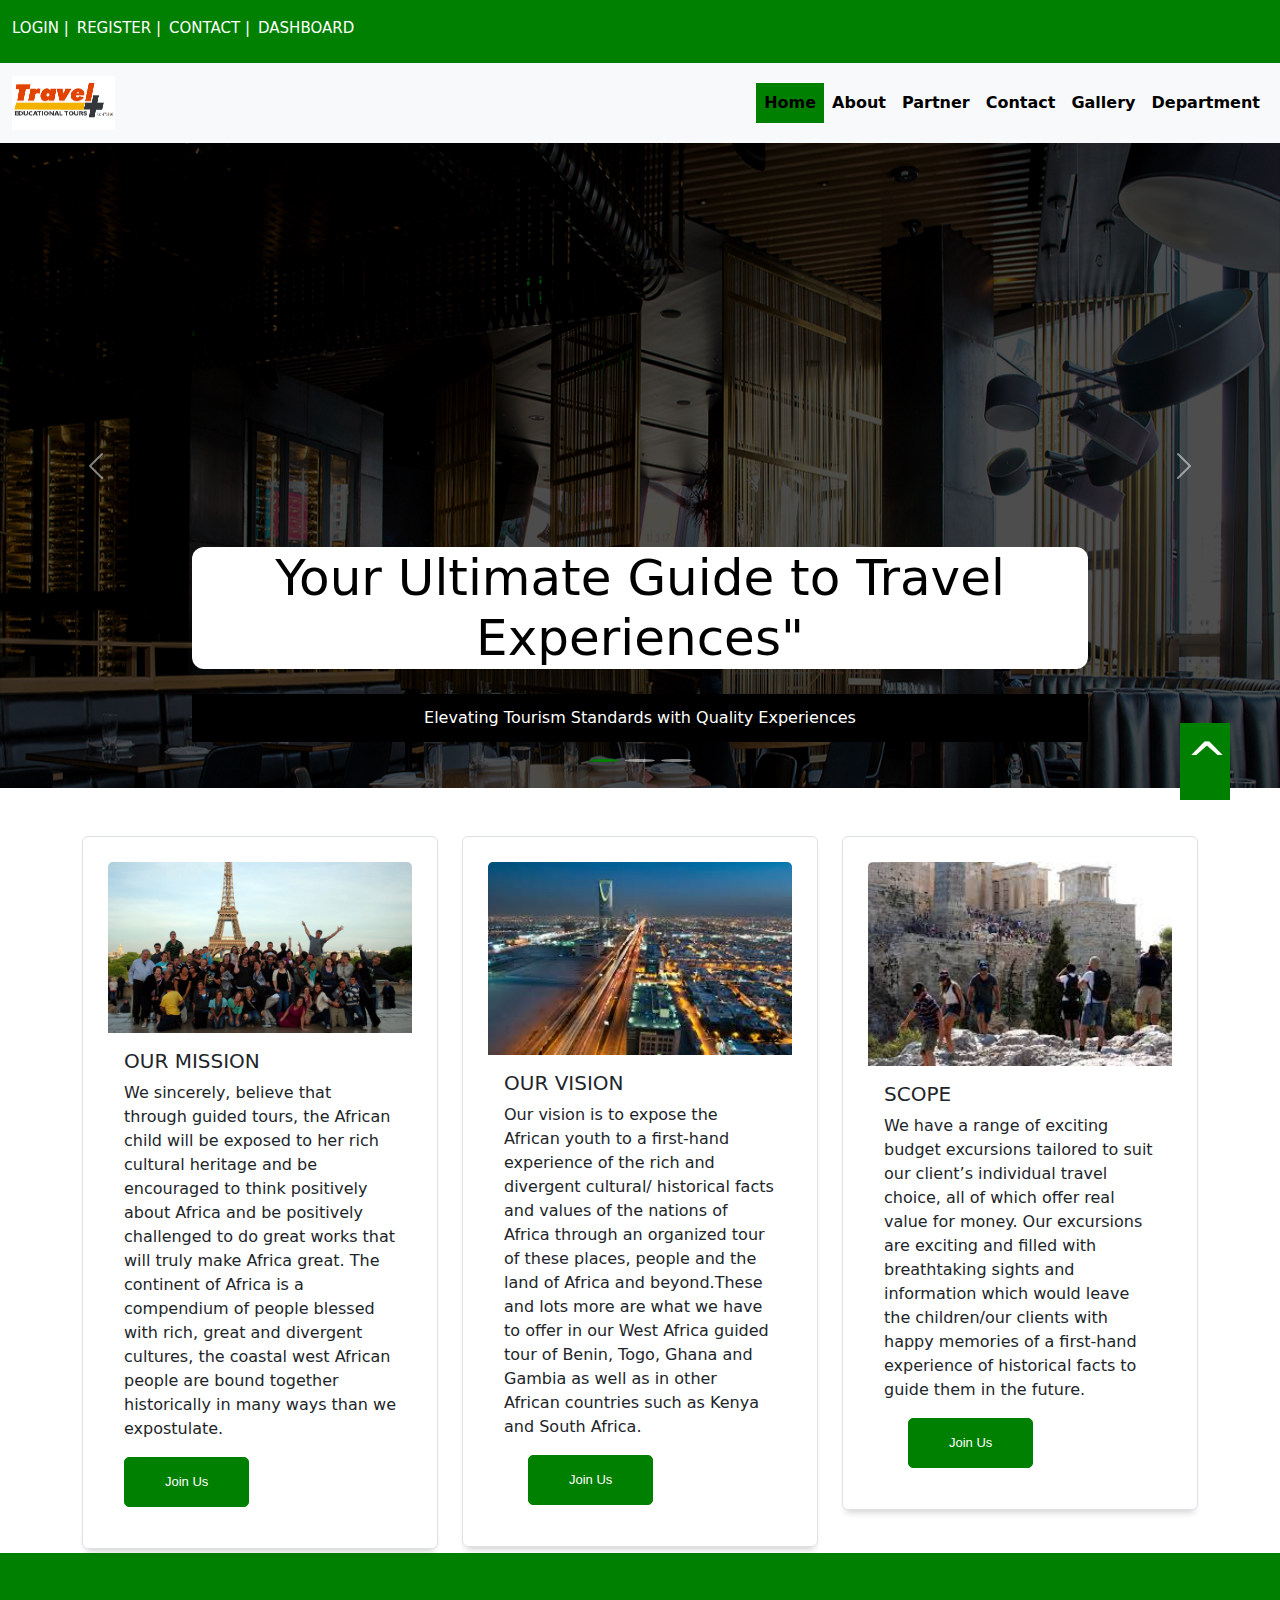
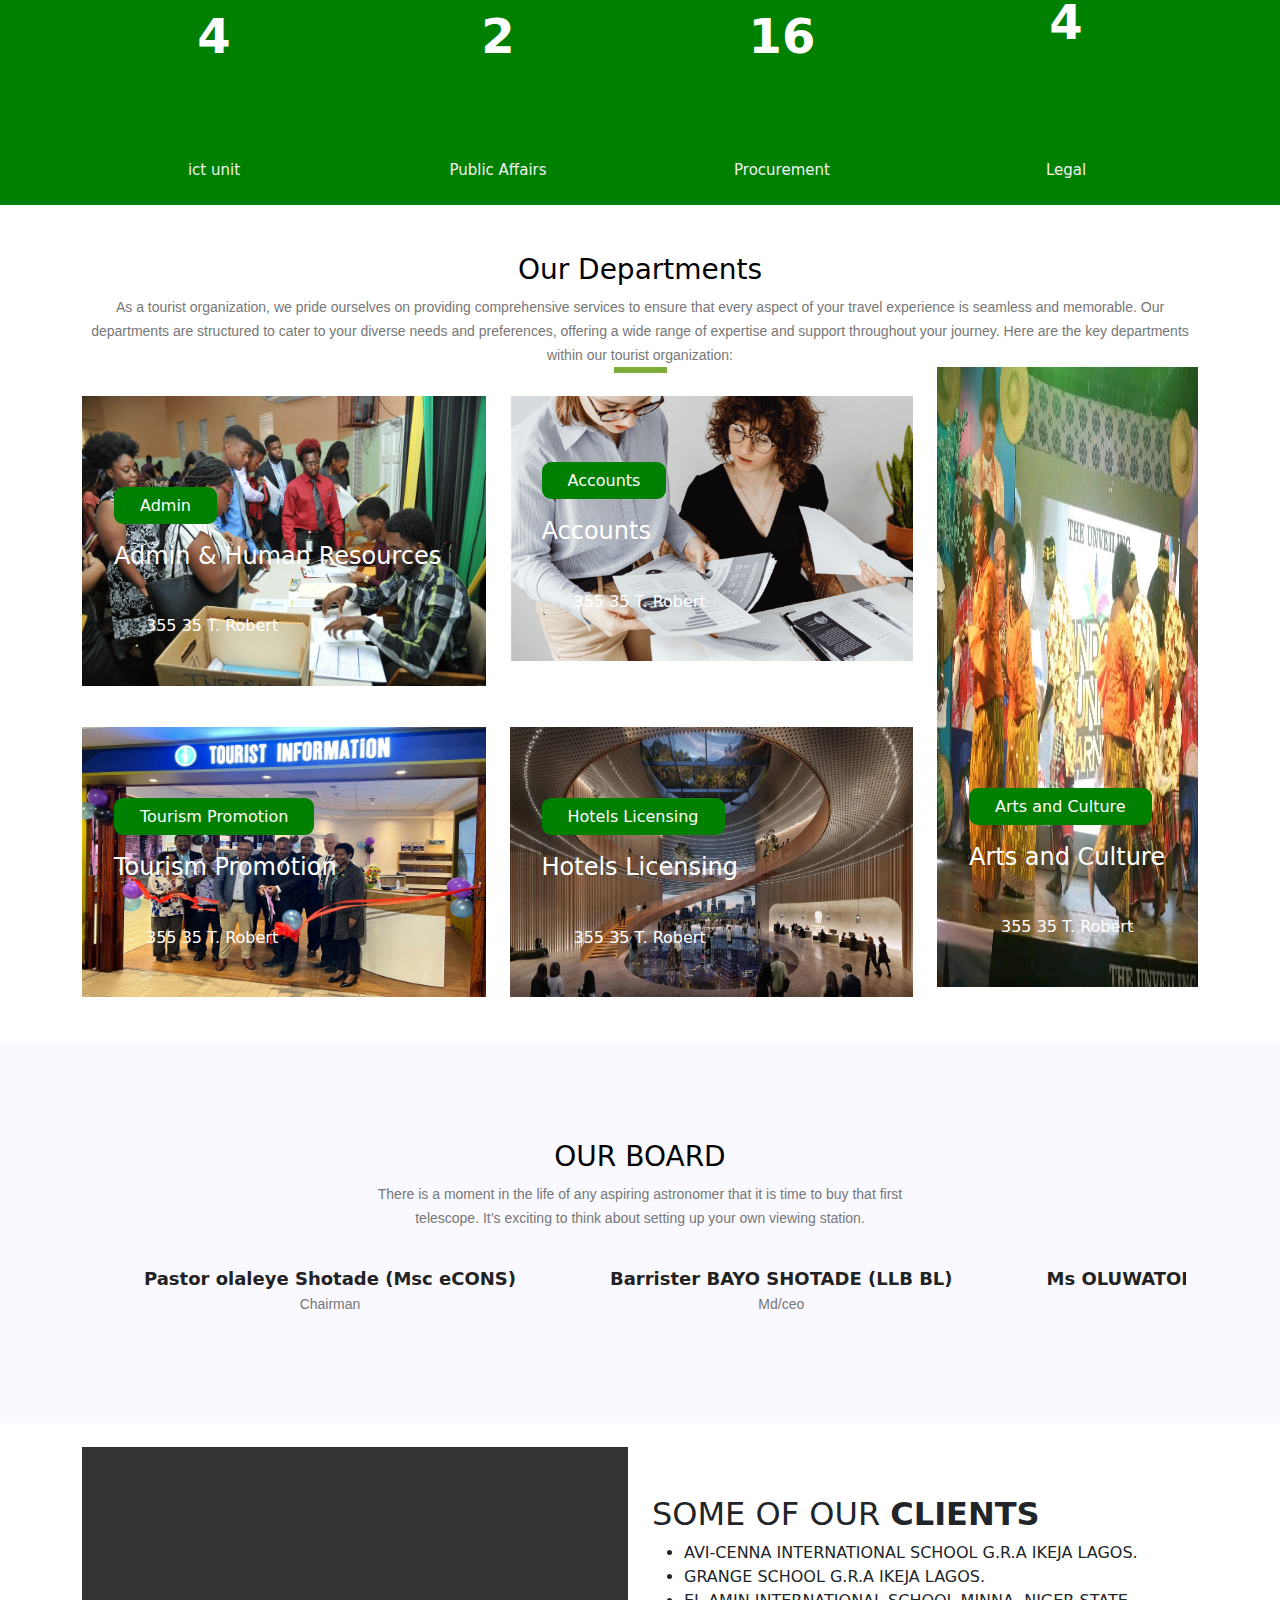
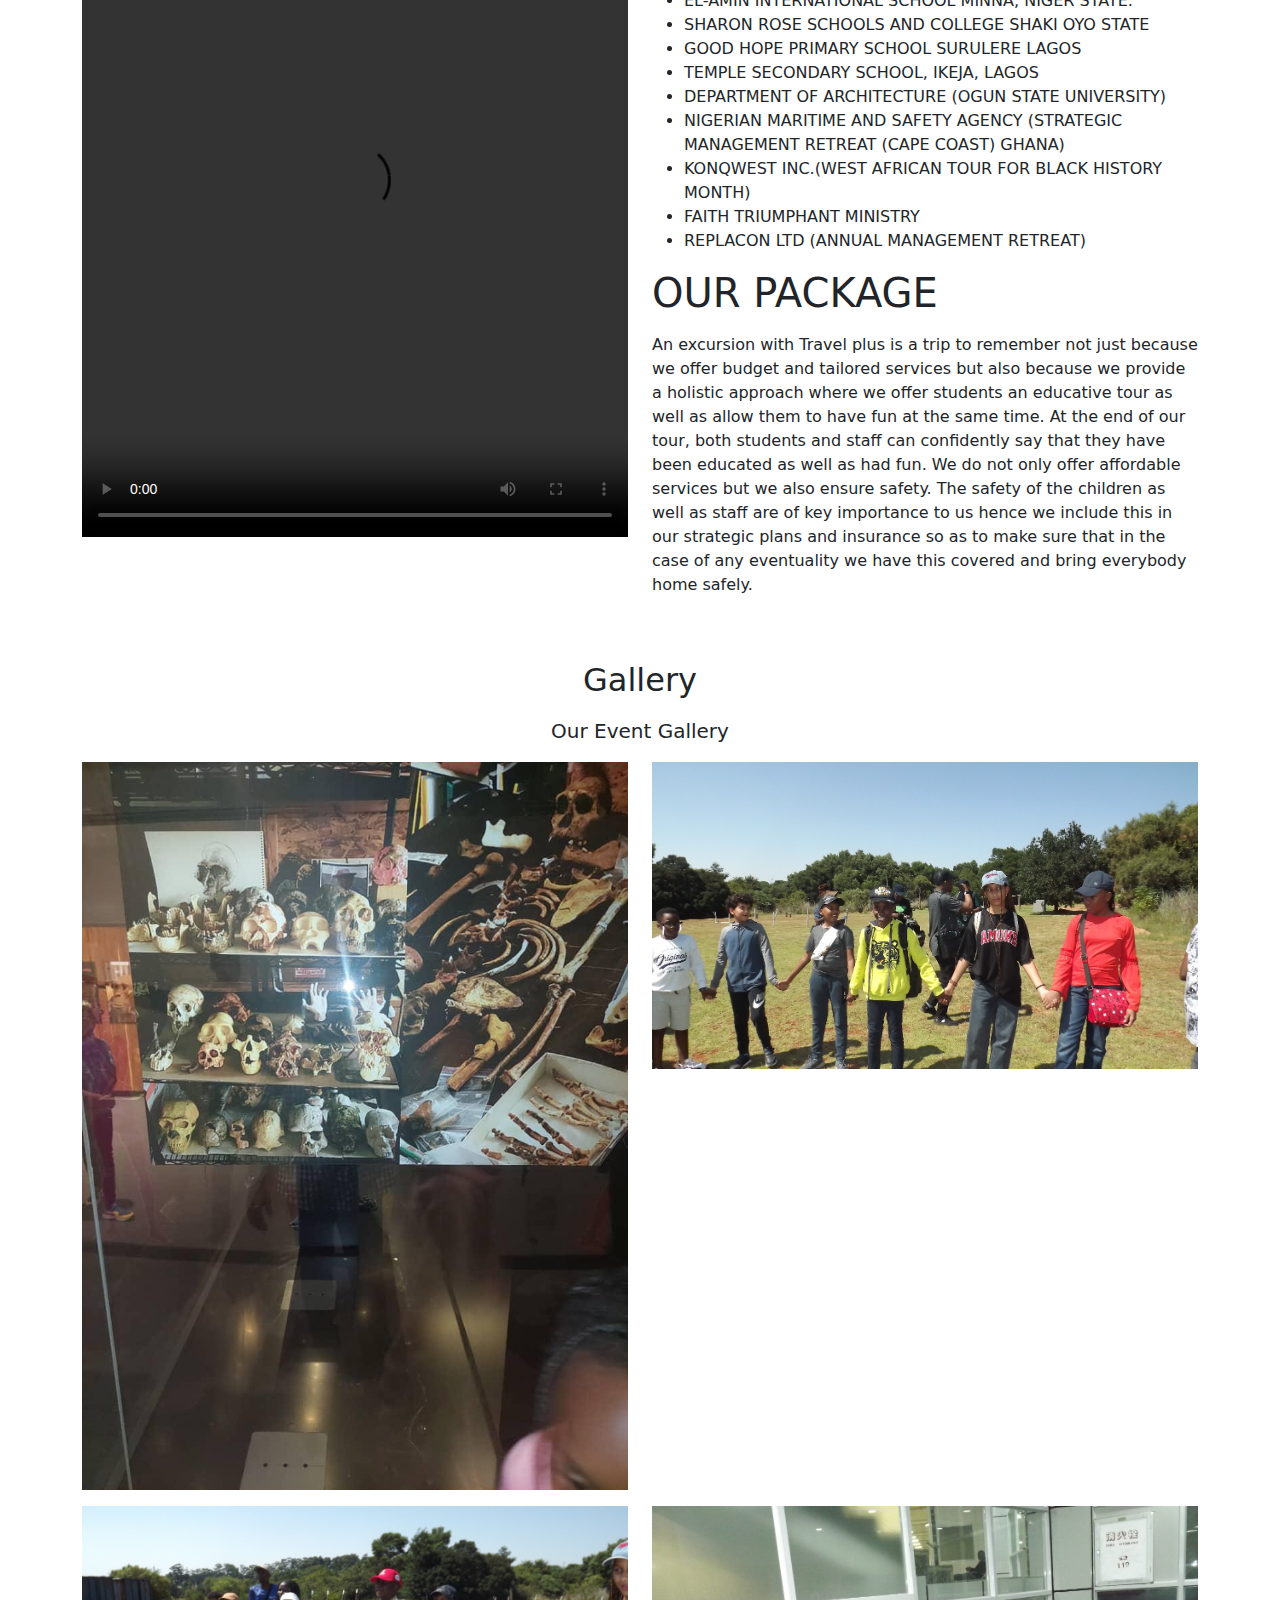
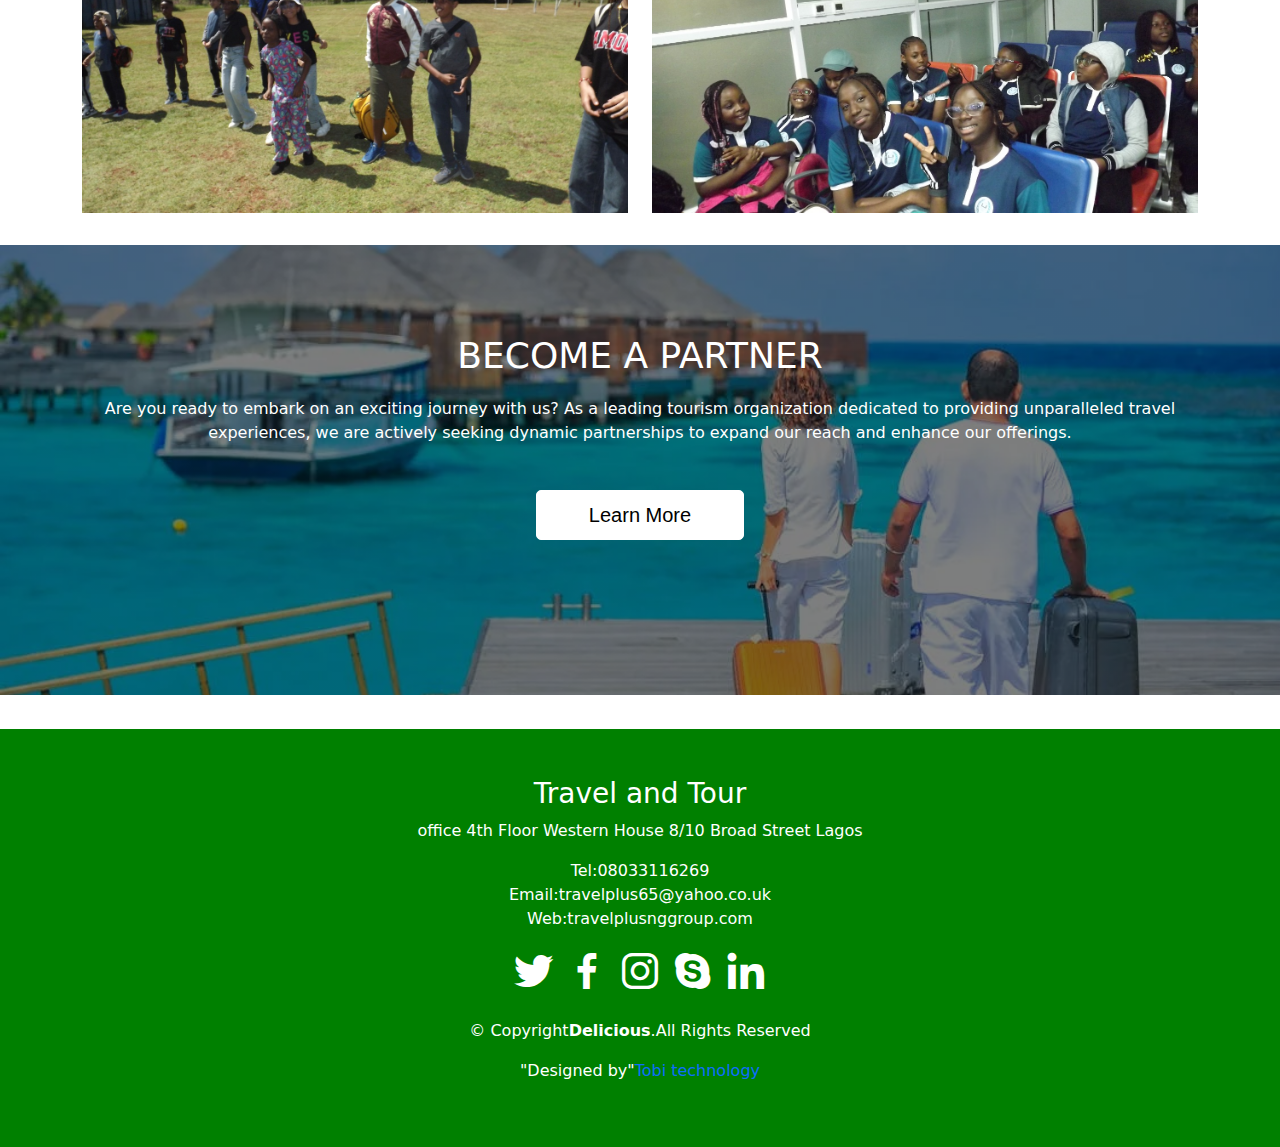
==== commit c559aeb7: "yyygygyg" ====
--- a/index.html
+++ b/index.html
@@ -64,7 +64,7 @@
     <nav class="navbar navbar-expand-lg navbar-light  bg-light">
         <div class="container-fluid">
             <a href="./index.html" target="_blank" class="navbar-brand text-white"><img src="./images/logo.png"
-                    class="img-responsive img-fluid ms-auto" style="height: 54px;"></a>
+                    class="img-responsive img-fluid ms-auto" style="height: 54px; width: 103px;"></a>
             <button class="navbar-toggler" type="button" data-bs-toggle="collapse" data-bs-target="#navbarNavDropdown"
                 aria-controls="navbarNavDropdown" aria-expanded="false" aria-label="Toggle navigation">
                 <span class="navbar-toggler-icon"></span>
@@ -100,7 +100,7 @@
             <div class="carousel-item active">
                 <img src="./images/banner.png" alt=" Los Angeles" style="height:80vh;width:100%;">
                 <div class="carousel-caption">
-                    <h1>Your Ultimate Guide to Unforgettable Travel Experiences"</h1>
+                    <h1>Your Ultimate Guide to Travel Experiences"</h1>
                     <p>Elevating Tourism Standards with Quality Experiences</p>
                     <!-- <p style="margin-bottom:90px;"> <a href="#" class="main_btn">Get Started</a></p> -->
                 </div>
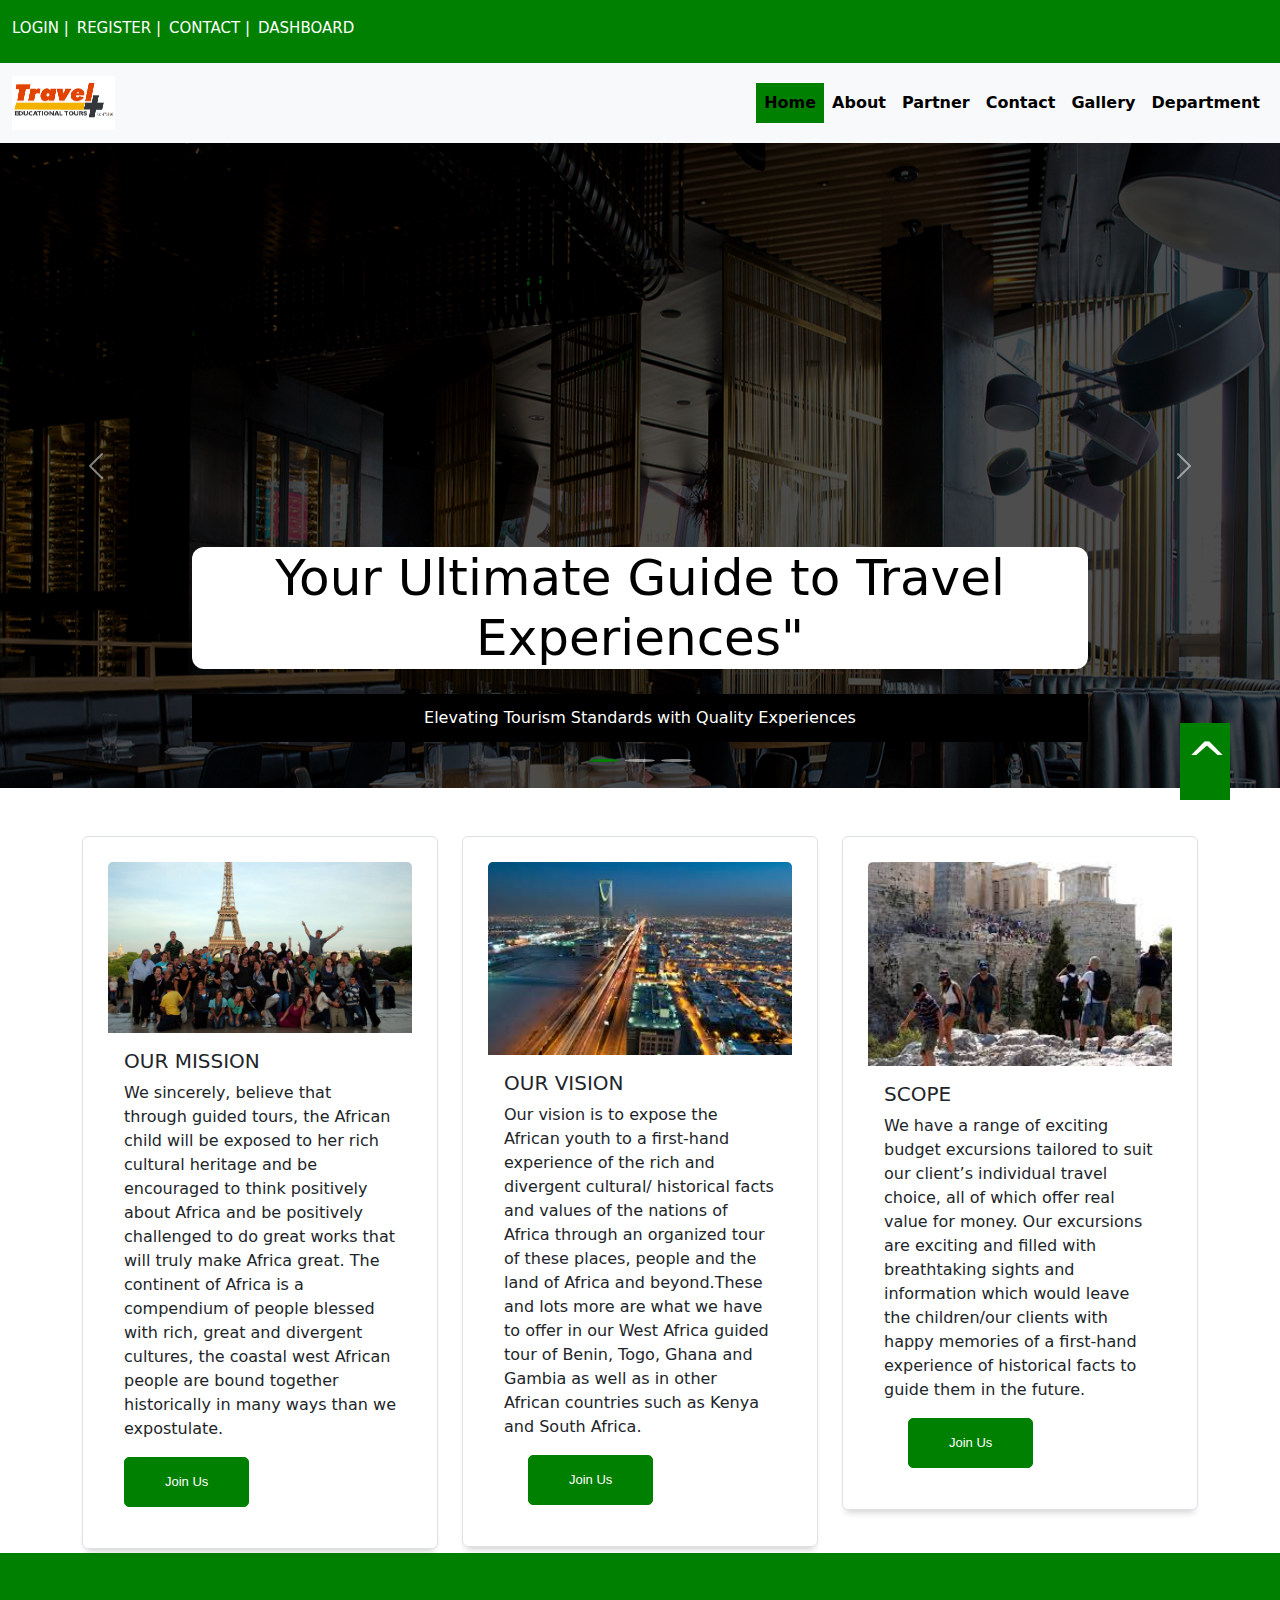
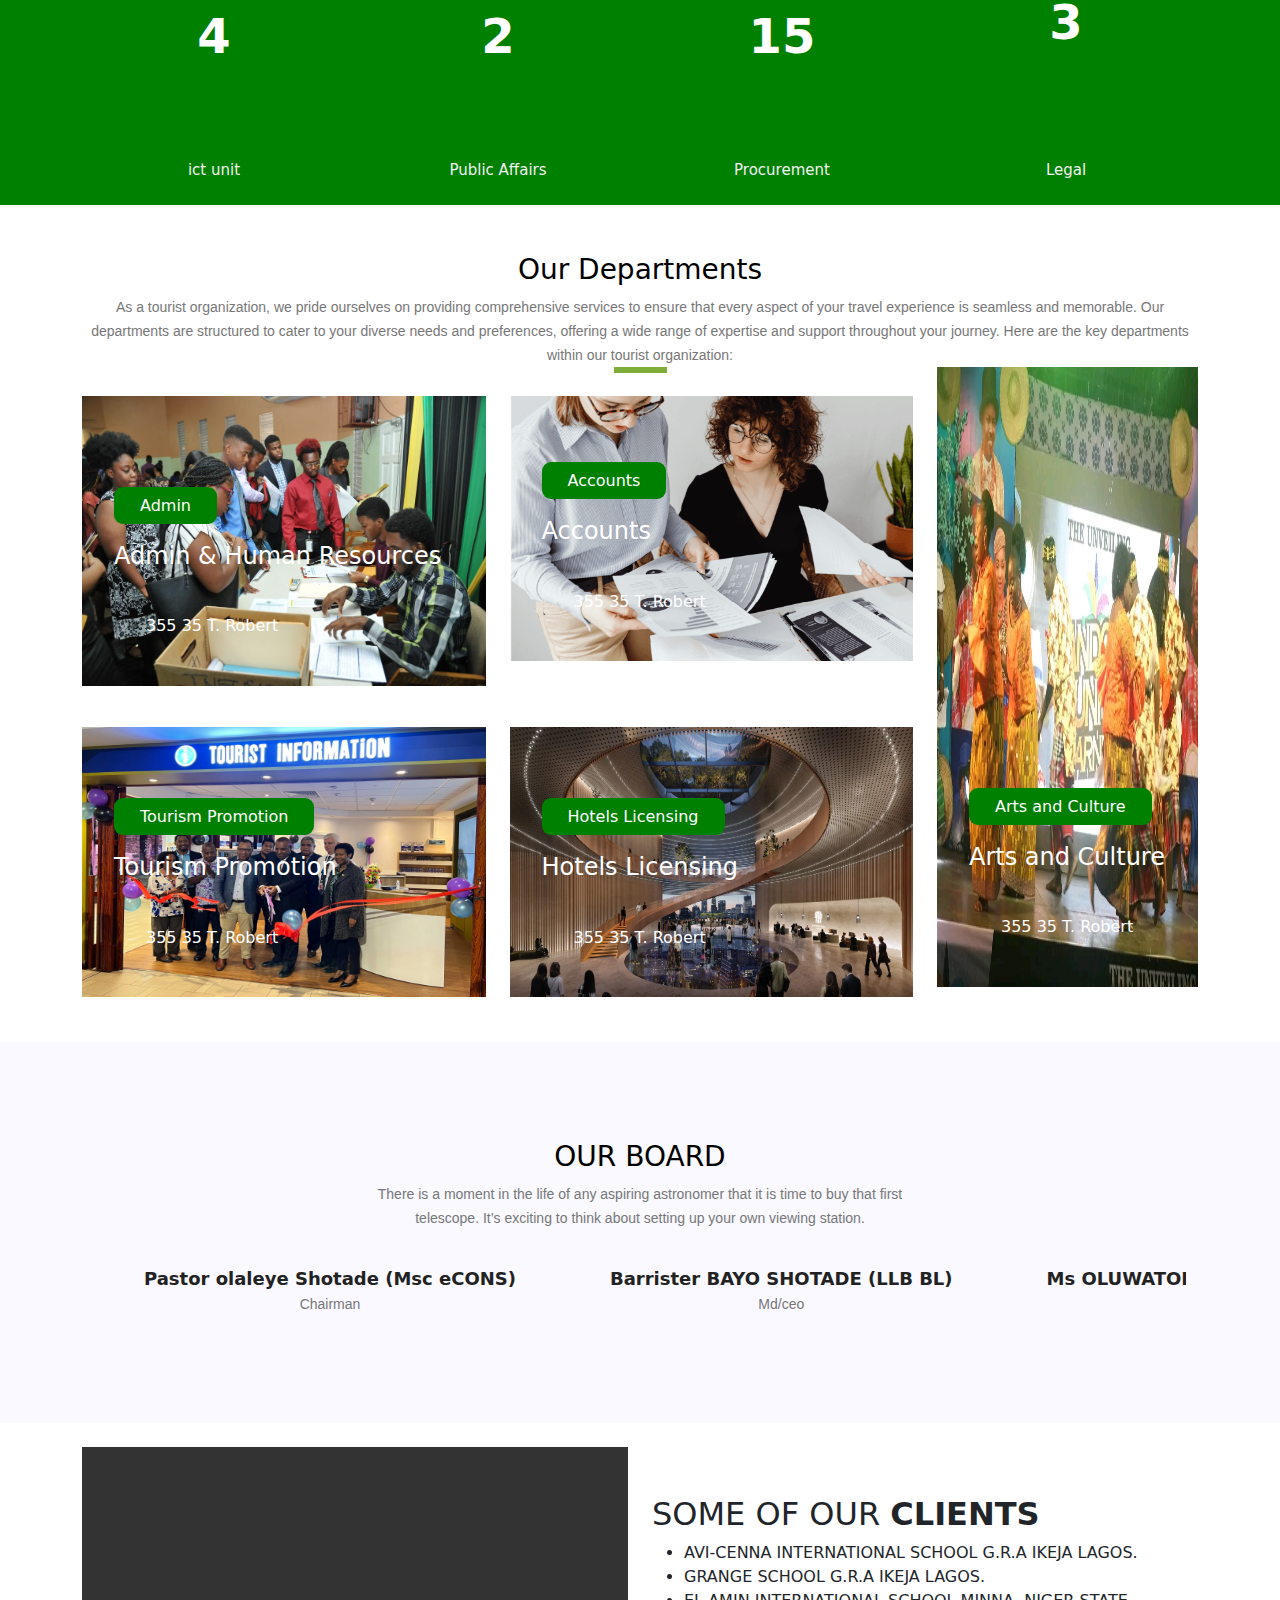
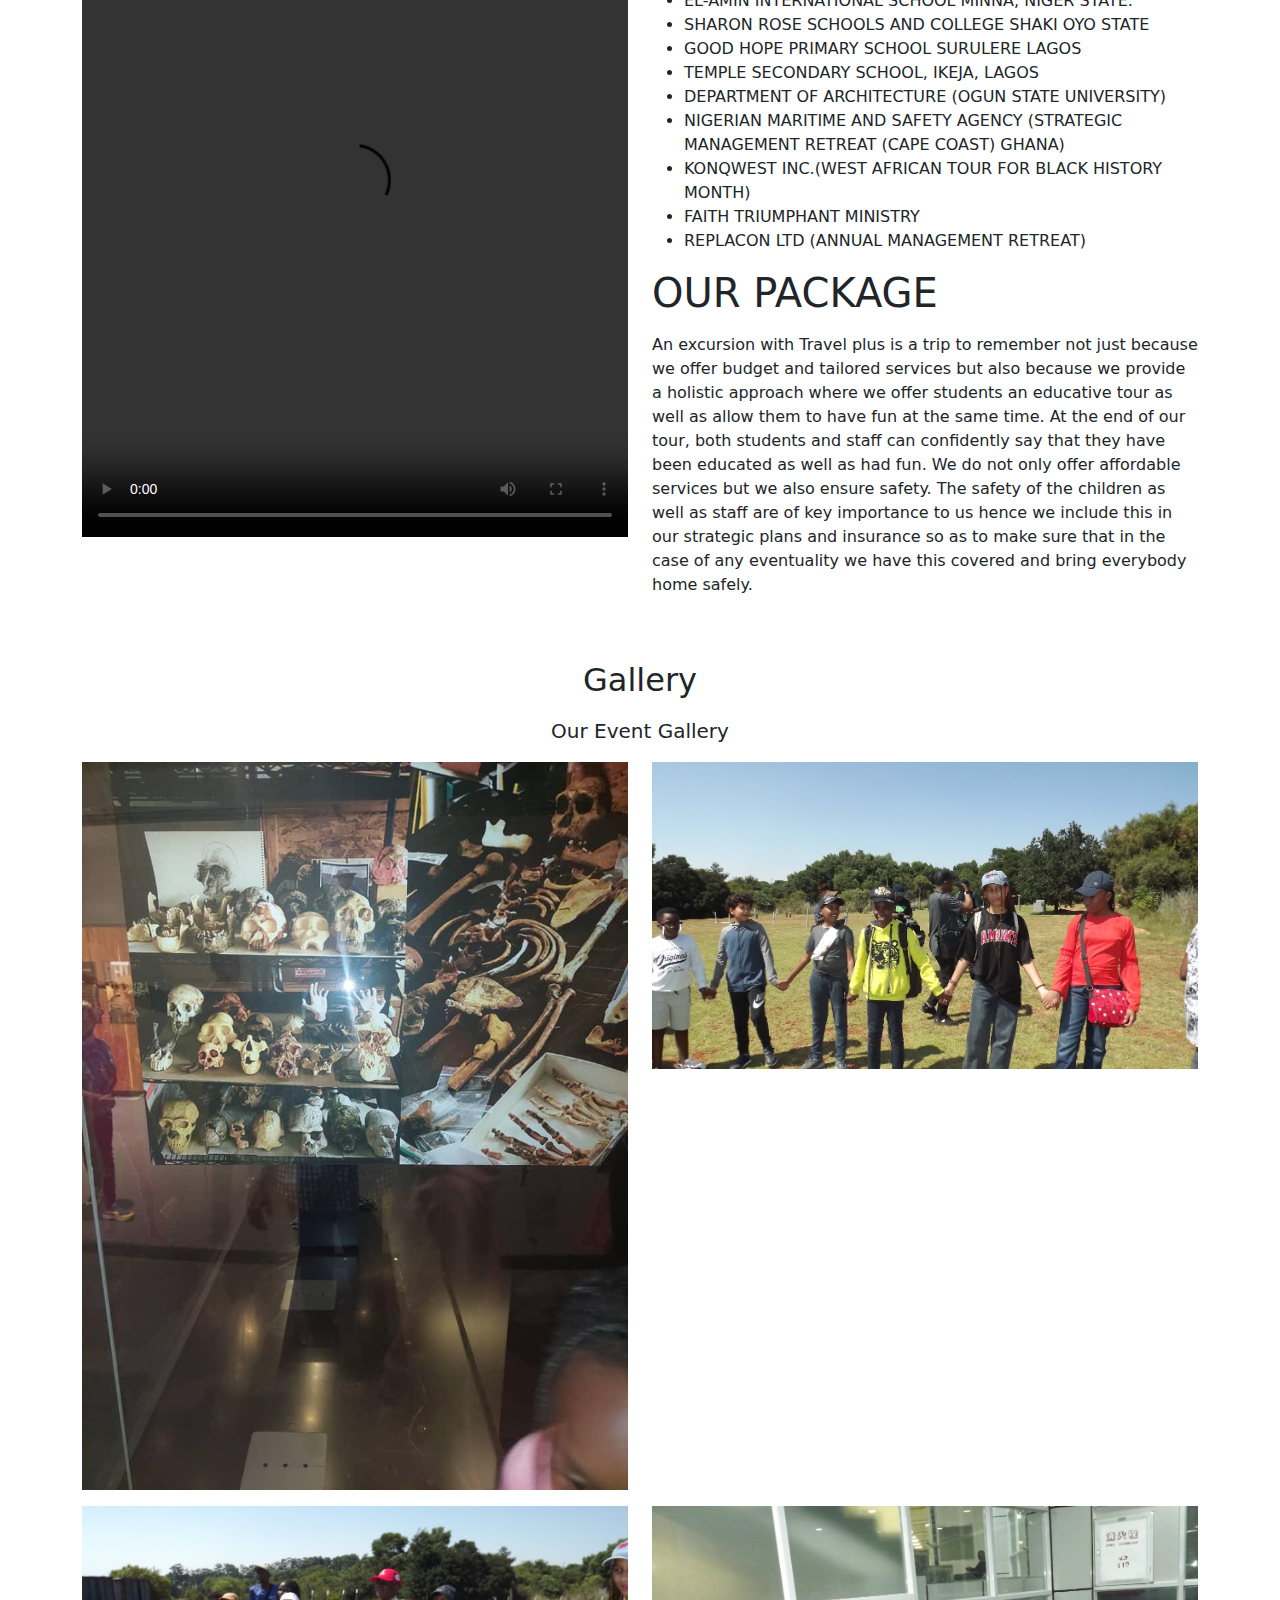
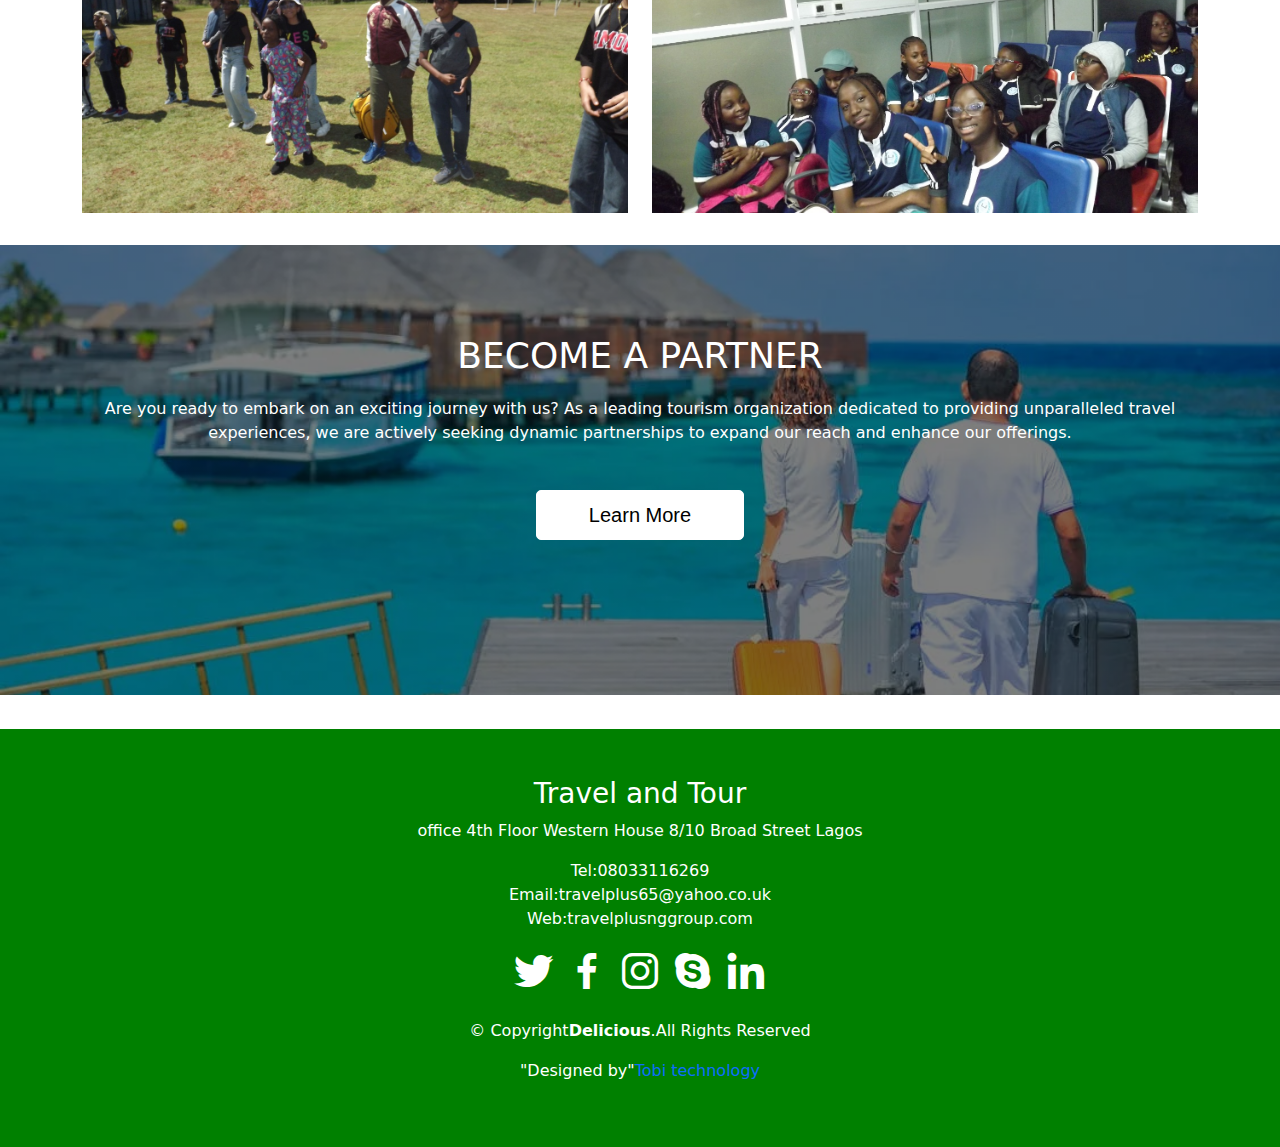
==== commit 34a8581a: "made changes by linking the cdn bootstrap to the pages" ====
--- a/index.html
+++ b/index.html
@@ -5,6 +5,7 @@
     <meta name="viewport" content="width=device-width, initial-scale=1.0">
     <title>Document</title>
     <link rel="stylesheet" type="text/css" href="css/style.css">
+    
     <!--Bootstrap4 file-->
     <link rel="stylesheet" href="https://boxicons.com/css/boxicons.min.css">
     <link href="https://cdn.jsdelivr.net/npm/bootstrap@5.3.3/dist/css/bootstrap.min.css" rel="stylesheet" integrity="sha384-QWTKZyjpPEjISv5WaRU9OFeRpok6YctnYmDr5pNlyT2bRjXh0JMhjY6hW+ALEwIH" crossorigin="anonymous">
@@ -18,6 +19,7 @@
         rel="stylesheet">
     <!--aos css slider-->
     <link href="https://unpkg.com/aos@2.3.1/dist/aos.css" rel="stylesheet">
+
 
 
 </head>
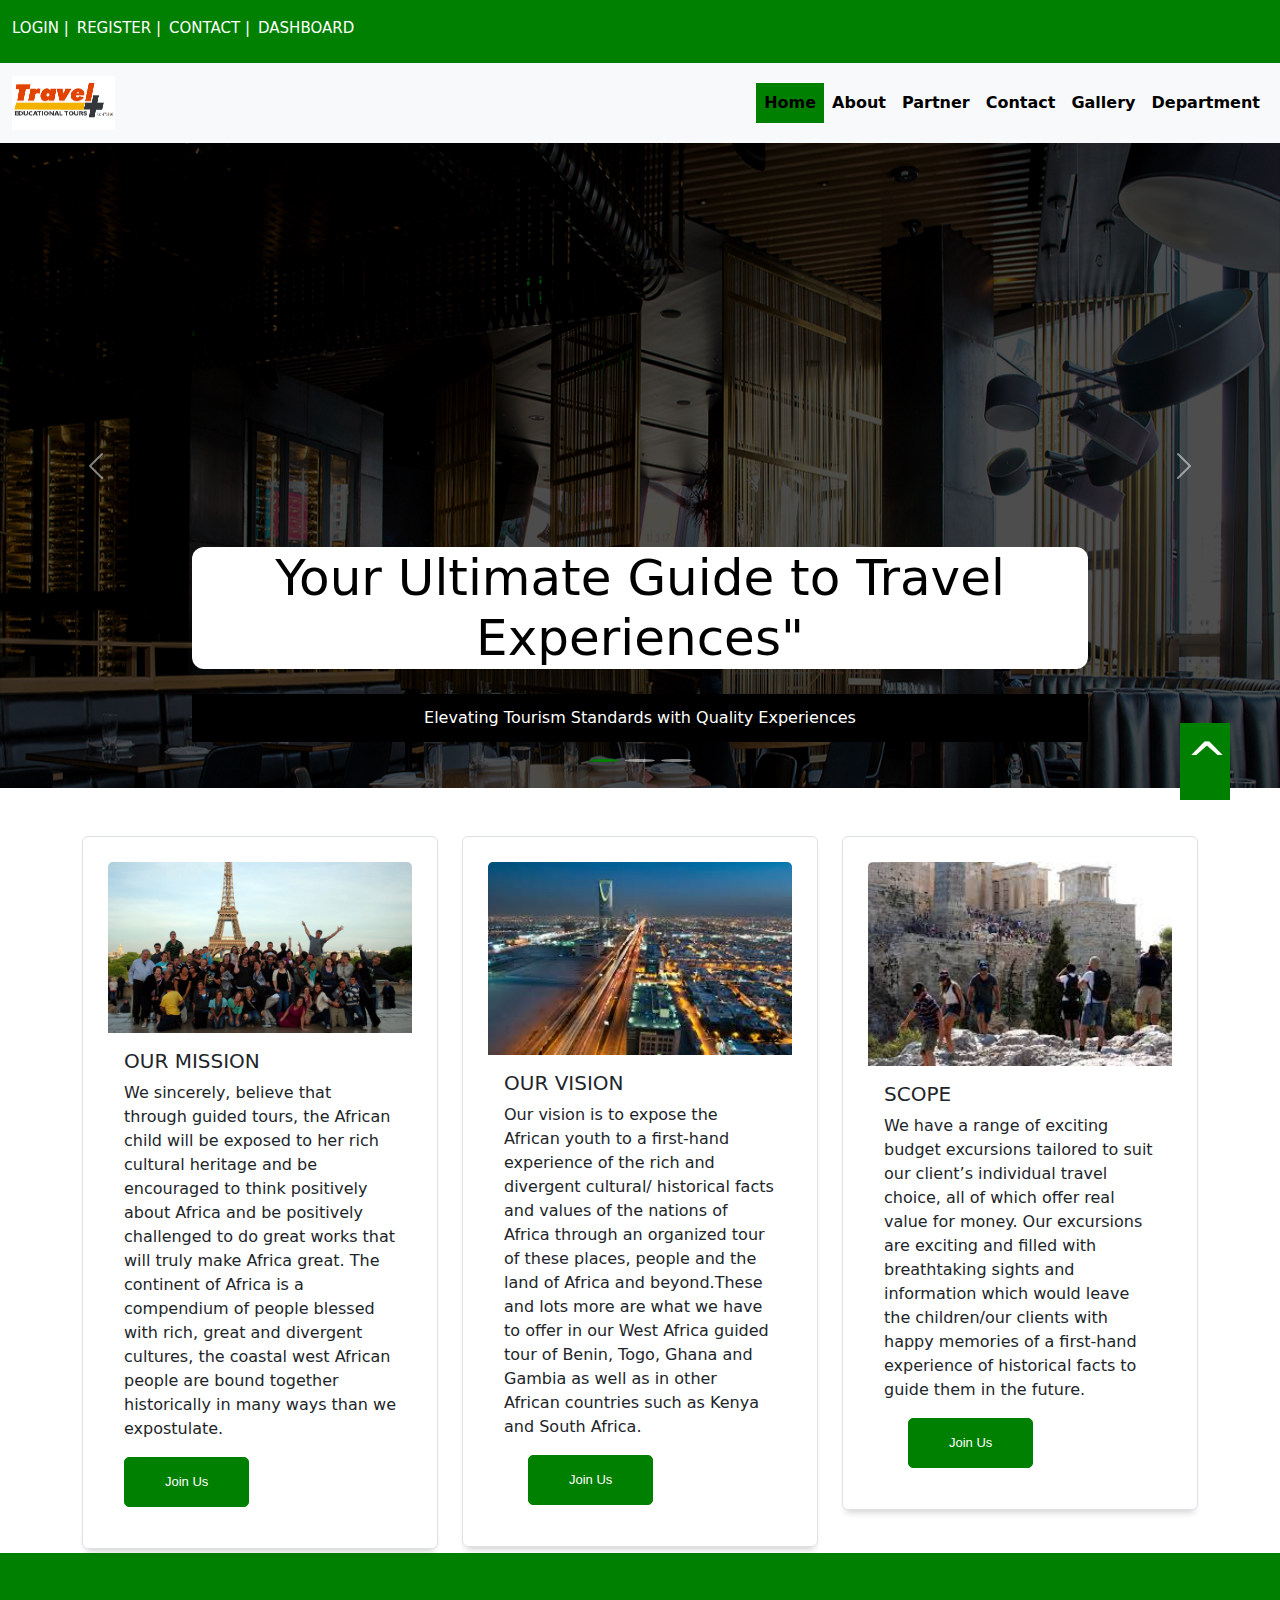
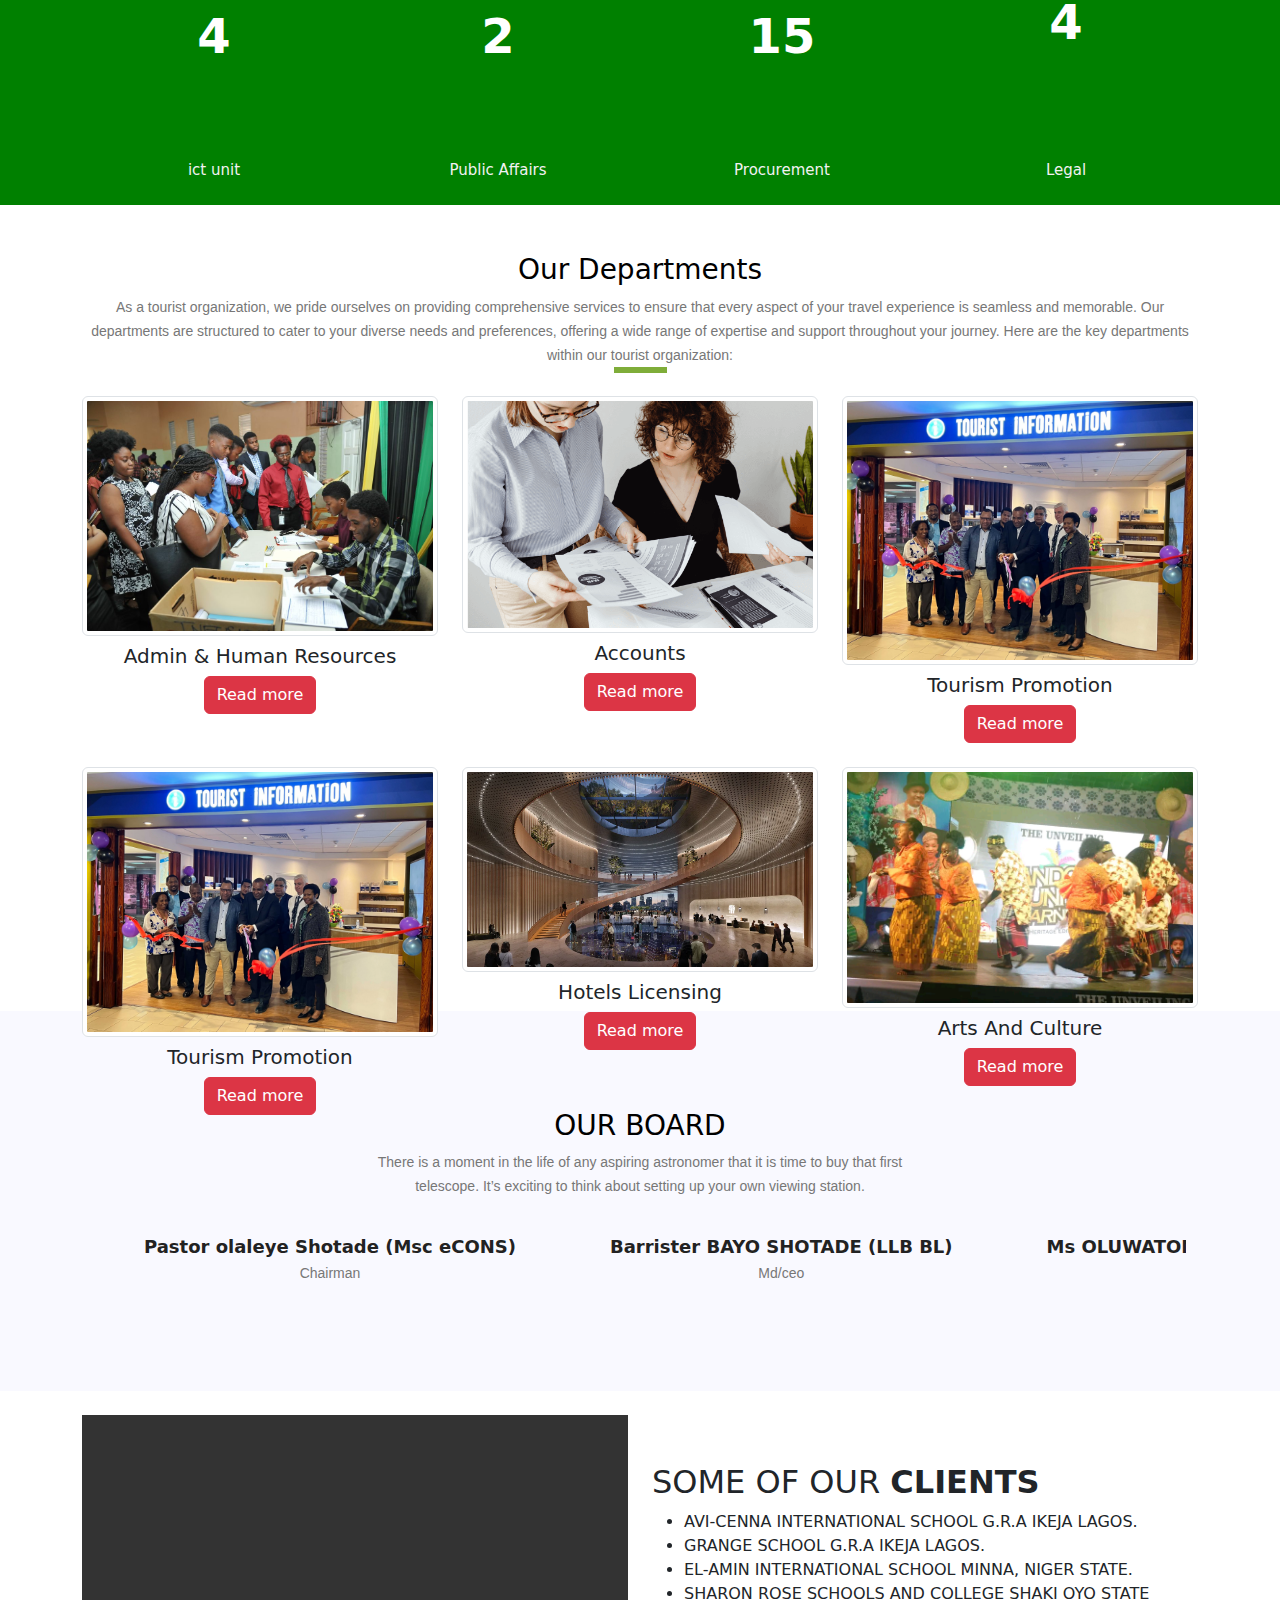
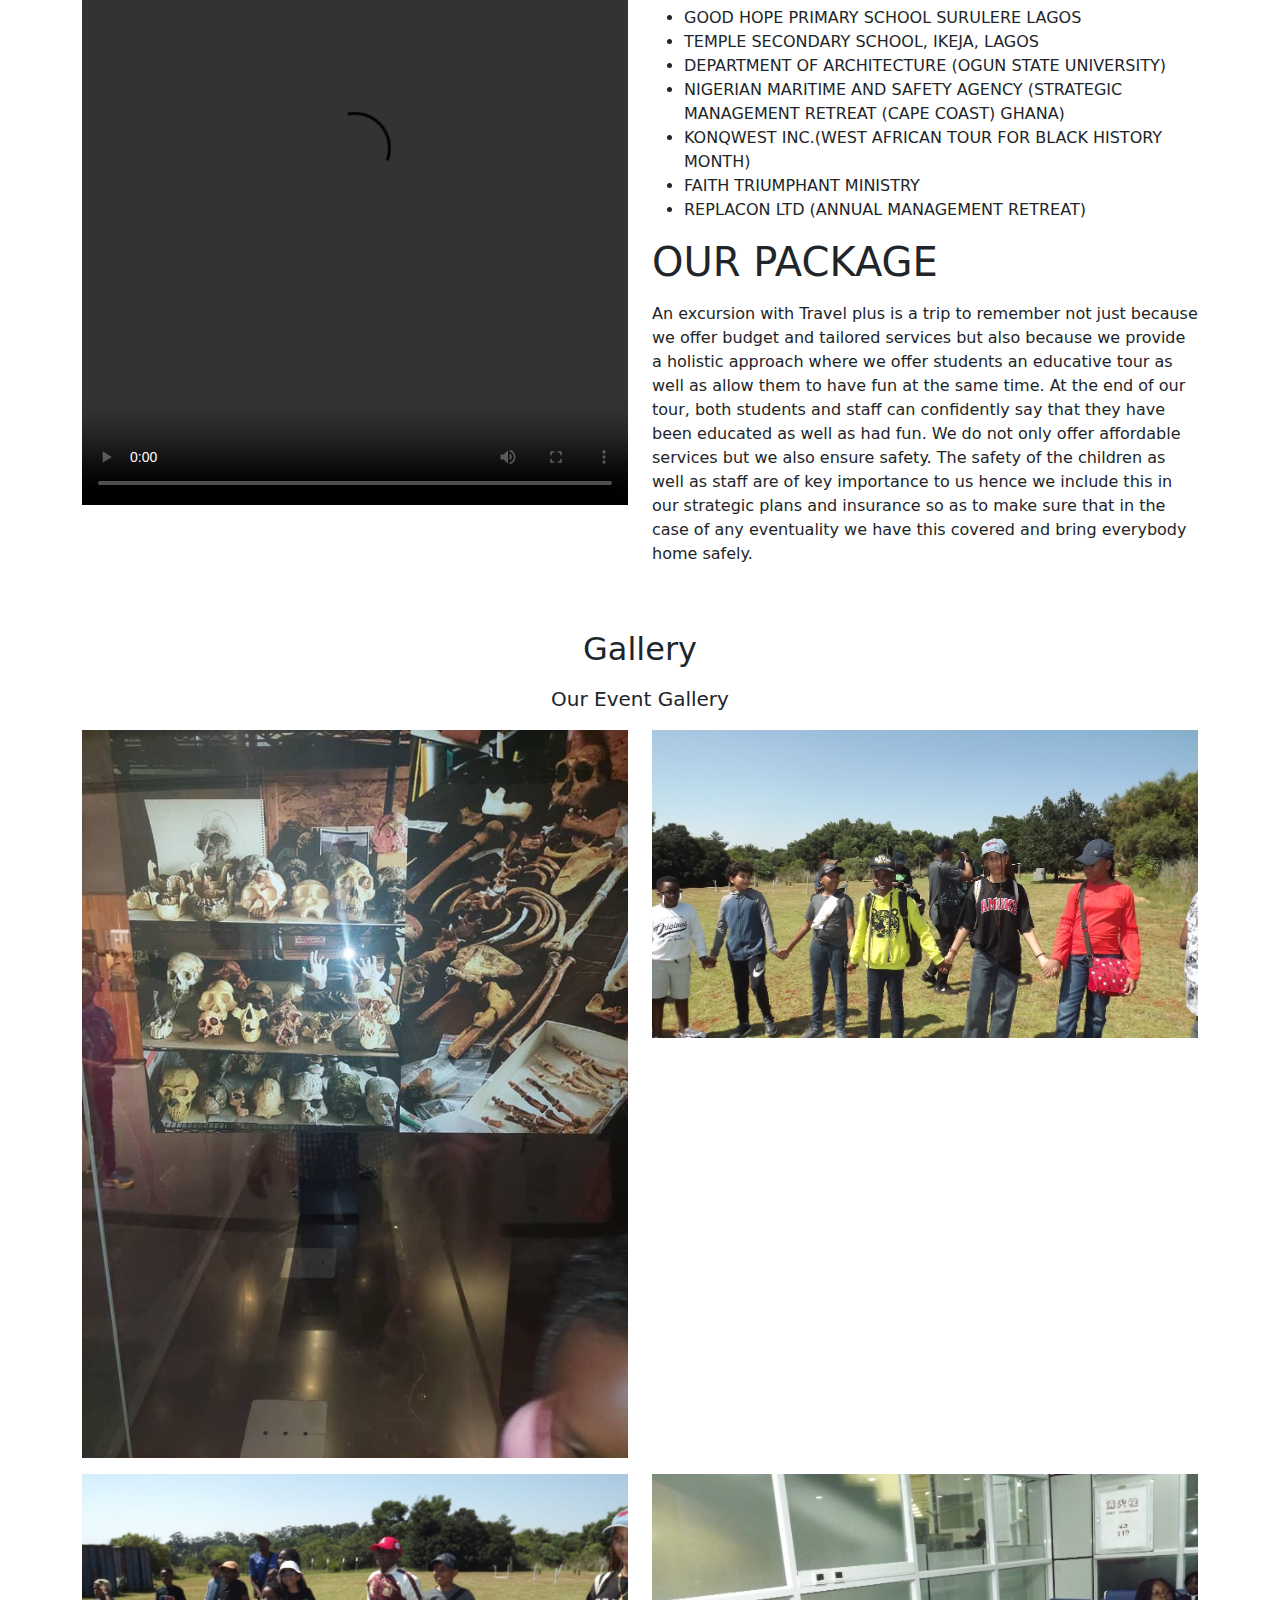
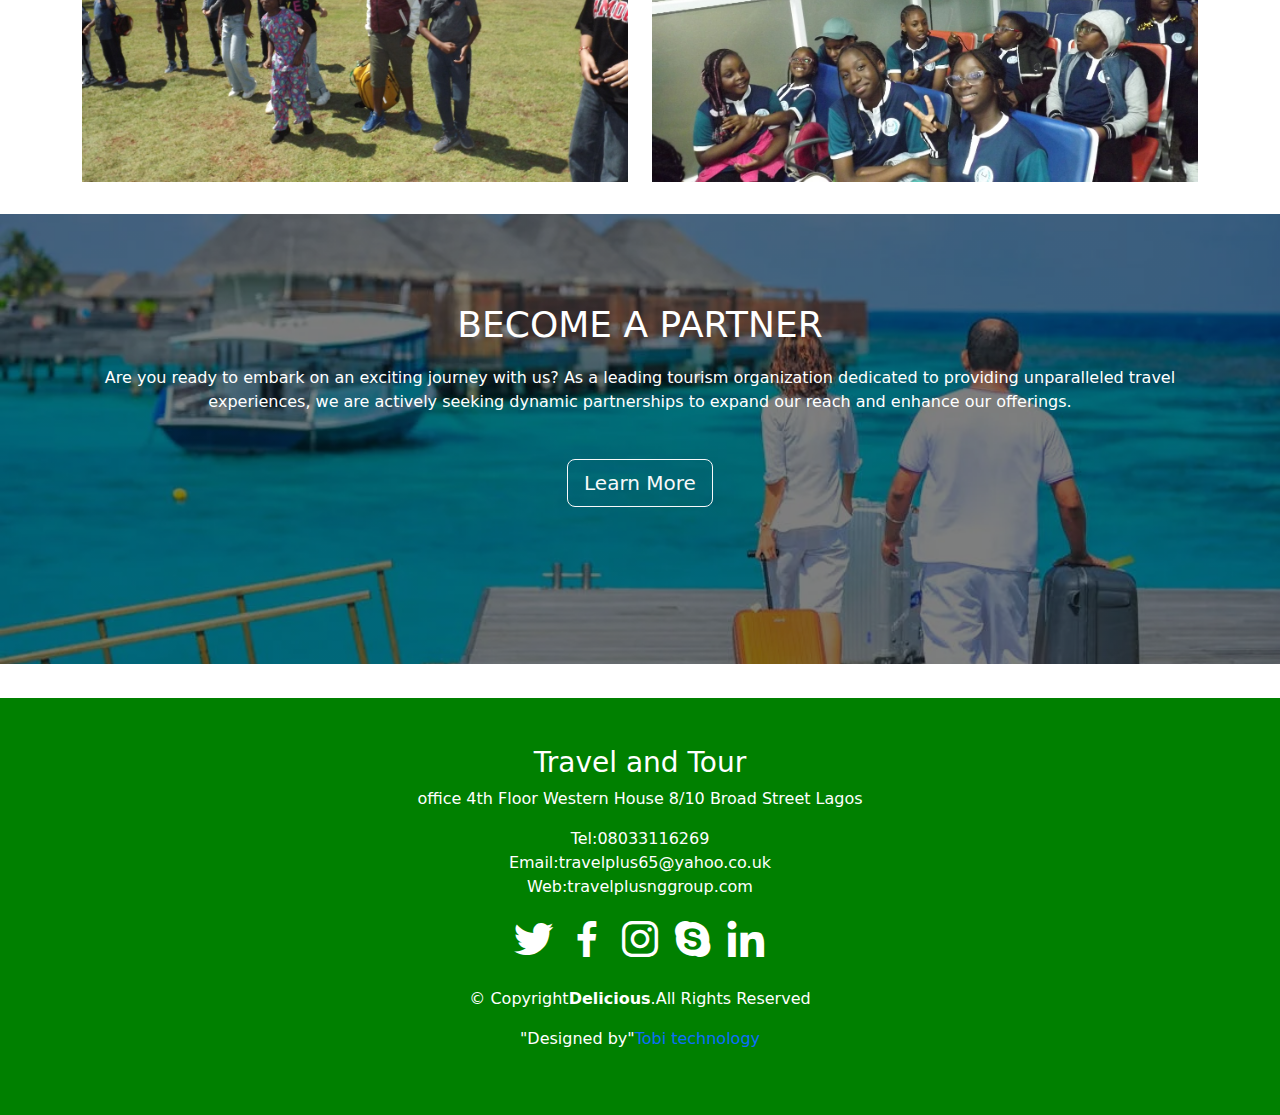
==== commit da236397: "i made adjustment to the department" ====
--- a/index.html
+++ b/index.html
@@ -17,8 +17,8 @@
     <link
         href="https://fonts.googleapis.com/css?family=Open+Sans:300,300i,400,400i,600,600i,700,700i|Raleway:300,300i,400,400i,600,600i,700,700i"
         rel="stylesheet">
-    <!--aos css slider-->
-    <link href="https://unpkg.com/aos@2.3.1/dist/aos.css" rel="stylesheet">
+   <!--aos css slider-->
+   <link href="https://unpkg.com/aos@2.3.1/dist/aos.css" rel="stylesheet">
 
 
 
@@ -214,6 +214,70 @@
         </div>
     </div>
     <div class="container">
+        <div class="row">
+            <div class=" col-sm-4 col-md-4 col-lg-4">
+                <div class="portfolio-item">
+                    <img src="./images/admin.jpg"  class="img-thumbnail w-100" alt=""
+                        title="">
+                    <h4 class="text-capitalize fs-5 my-2 text-center">Admin & Human Resources</h4>
+                    <p class="mb-4 text-center"><a href="#" target="_blank"
+                            class="text-danger text-decoration-none"><button type="button"
+                                class="btn btn-danger">Read more</button></a></p>
+                </div>
+            </div>
+            <div class="col-sm-4 col-md-4 col-lg-4">
+                <div class="portfolio-item">
+                    <img src="./images/account.webp" class="img-thumbnail w-100" alt="" title="">
+                    <h4 class="text-capitalize fs-5 my-2 text-center">Accounts</h4>
+                    <p class="mb-4 text-center"><a href="#" target="_blank"
+                            class="text-danger text-decoration-none"><button type="button"
+                                class="btn btn-danger">Read more</button></a></p>
+                </div>
+            </div>
+            <div class="col-sm-4 col-md-4 col-lg-4">
+                <div class="portfolio-item">
+                    <img src="./images/tourist_promo.webp" class="img-thumbnail w-100" alt=""
+                        title="">
+                    <h4 class="text-capitalize fs-5 my-2 text-center">Tourism Promotion</h4>
+                    <p class="mb-4 text-center"><a href="#" target="_blank"
+                            class="text-danger text-decoration-none"><button type="button"
+                                class="btn btn-danger">Read more</button></a></p>
+                </div>
+            </div>
+        </div>
+        <div class="row">
+            <div class=" col-sm-4 col-md-4 col-lg-4">
+                <div class="portfolio-item">
+                    <img src="./images/tourist_promo.webp"  class="img-thumbnail w-100" alt=""
+                        title="">
+                    <h4 class="text-capitalize fs-5 my-2 text-center">Tourism Promotion</h4>
+                    <p class="mb-4 text-center"><a href="#" target="_blank"
+                            class="text-danger text-decoration-none"><button type="button"
+                                class="btn btn-danger">Read more</button></a></p>
+                </div>
+            </div>
+            <div class="col-sm-4 col-md-4 col-lg-4">
+                <div class="portfolio-item">
+                    <img src="./images/hotel.webp" class="img-thumbnail w-100" alt="" title="">
+                    <h4 class="text-capitalize fs-5 my-2 text-center">Hotels Licensing</h4>
+                    <p class="mb-4 text-center"><a href="#" target="_blank"
+                            class="text-danger text-decoration-none"><button type="button"
+                                class="btn btn-danger">Read more</button></a></p>
+                </div>
+            </div>
+            <div class="col-sm-4 col-md-4 col-lg-4">
+                <div class="portfolio-item">
+                    <img src="./images/culture.jpg" class="img-thumbnail w-100" alt=""
+                        title="">
+                    <h4 class="text-capitalize fs-5 my-2 text-center">Arts and Culture</h4>
+                    <p class="mb-4 text-center"><a href="#" target="_blank"
+                            class="text-danger text-decoration-none"><button type="button"
+                                class="btn btn-danger">Read more</button></a></p>
+                </div>
+            </div>
+        </div>
+    </div>
+    <!-- <div class="container">
         <div class="row  animate__animated animate__bounceInLeft" style="  --animate-duration: 4s;">
             <div class="col-lg-9">
                 <div class="grid_inner">
@@ -319,7 +383,7 @@
                 </div>
             </div>
         </div>
-    </div>
+    </div> -->
     <section class="meet">
         <div class="container mt-2" style="margin-bottom: 103px;">
             <div class="row justify-content-center">
@@ -507,7 +571,7 @@
                     <div class="impress_inner text-center" style="margin-top: 34px;" id="Partner ">
                         <h2>Become a Partner </h2>
                         <p>Are you ready to embark on an exciting journey with us? As a leading tourism organization dedicated to providing unparalleled travel experiences, we are actively seeking dynamic partnerships to expand our reach and enhance our offerings.</p>
-                        <a class="main_btn2" href="#">Learn More</a>
+                        <a class=" btn btn-outline-light btn-lg" href="#">Learn More</a>
                     </div>
                 </div>
             </div>
@@ -553,6 +617,9 @@
         $('.loader_bg').fadeToggle();
     }, 1500)
 </script> -->
+    <script src="https://cdn.jsdelivr.net/npm/@popperjs/core@2.11.8/dist/umd/popper.min.js" integrity="sha384-I7E8VVD/ismYTF4hNIPjVp/Zjvgyol6VFvRkX/vR+Vc4jQkC+hVqc2pM8ODewa9r" crossorigin="anonymous"></script>
+    <script src="https://cdn.jsdelivr.net/npm/bootstrap@5.3.3/dist/js/bootstrap.min.js" integrity="sha384-0pUGZvbkm6XF6gxjEnlmuGrJXVbNuzT9qBBavbLwCsOGabYfZo0T0to5eqruptLy" crossorigin="anonymous"></script>
+    <!-- Slicarousel JS -->
     <script>
     AOS.init();
     $('.carousel').carousel({
@@ -560,9 +627,6 @@
     })
     </script>
     <script src="js/index.js"></script>
-    <script src="https://cdn.jsdelivr.net/npm/@popperjs/core@2.11.8/dist/umd/popper.min.js" integrity="sha384-I7E8VVD/ismYTF4hNIPjVp/Zjvgyol6VFvRkX/vR+Vc4jQkC+hVqc2pM8ODewa9r" crossorigin="anonymous"></script>
-    <script src="https://cdn.jsdelivr.net/npm/bootstrap@5.3.3/dist/js/bootstrap.min.js" integrity="sha384-0pUGZvbkm6XF6gxjEnlmuGrJXVbNuzT9qBBavbLwCsOGabYfZo0T0to5eqruptLy" crossorigin="anonymous"></script>
-    <!-- Slicarousel JS -->
     <script src="js/slicarousel.js"></script>
     <script src="https://unpkg.com/aos@2.3.1/dist/aos.js"></script>
 </body>
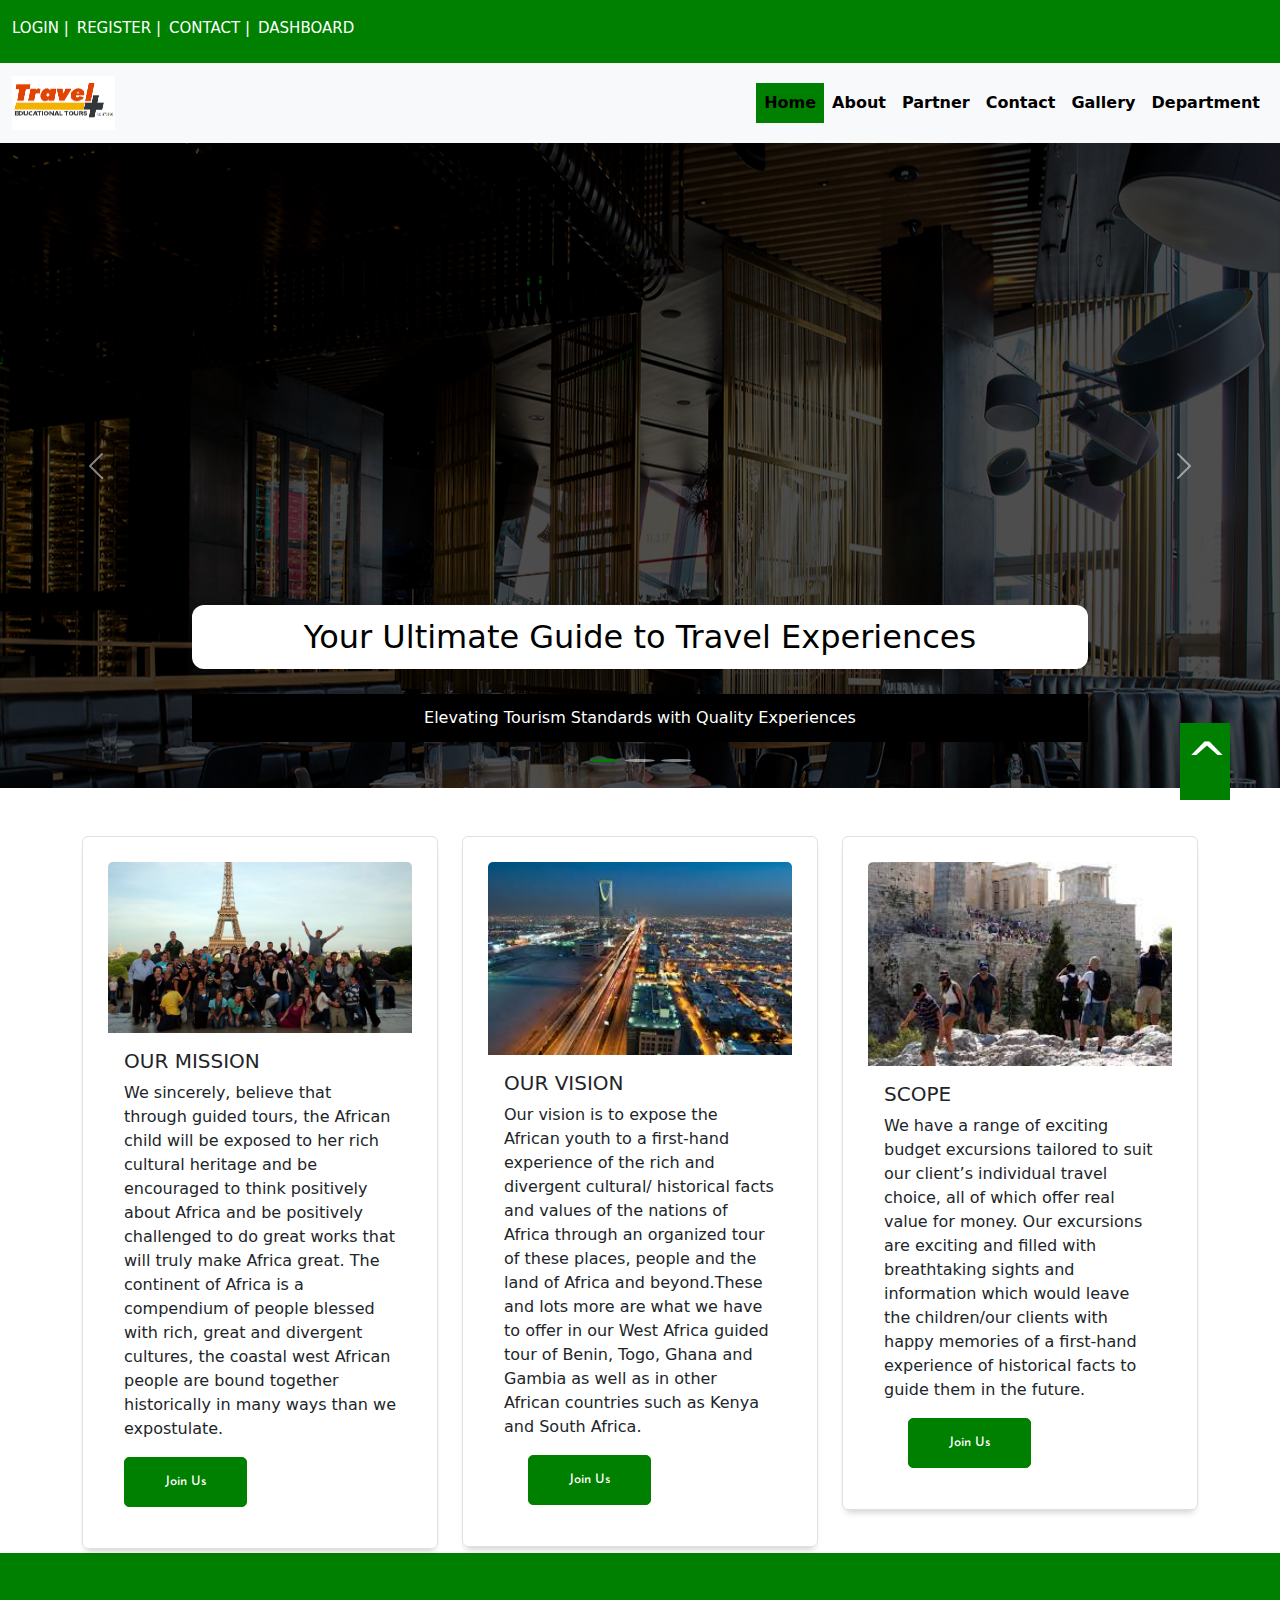
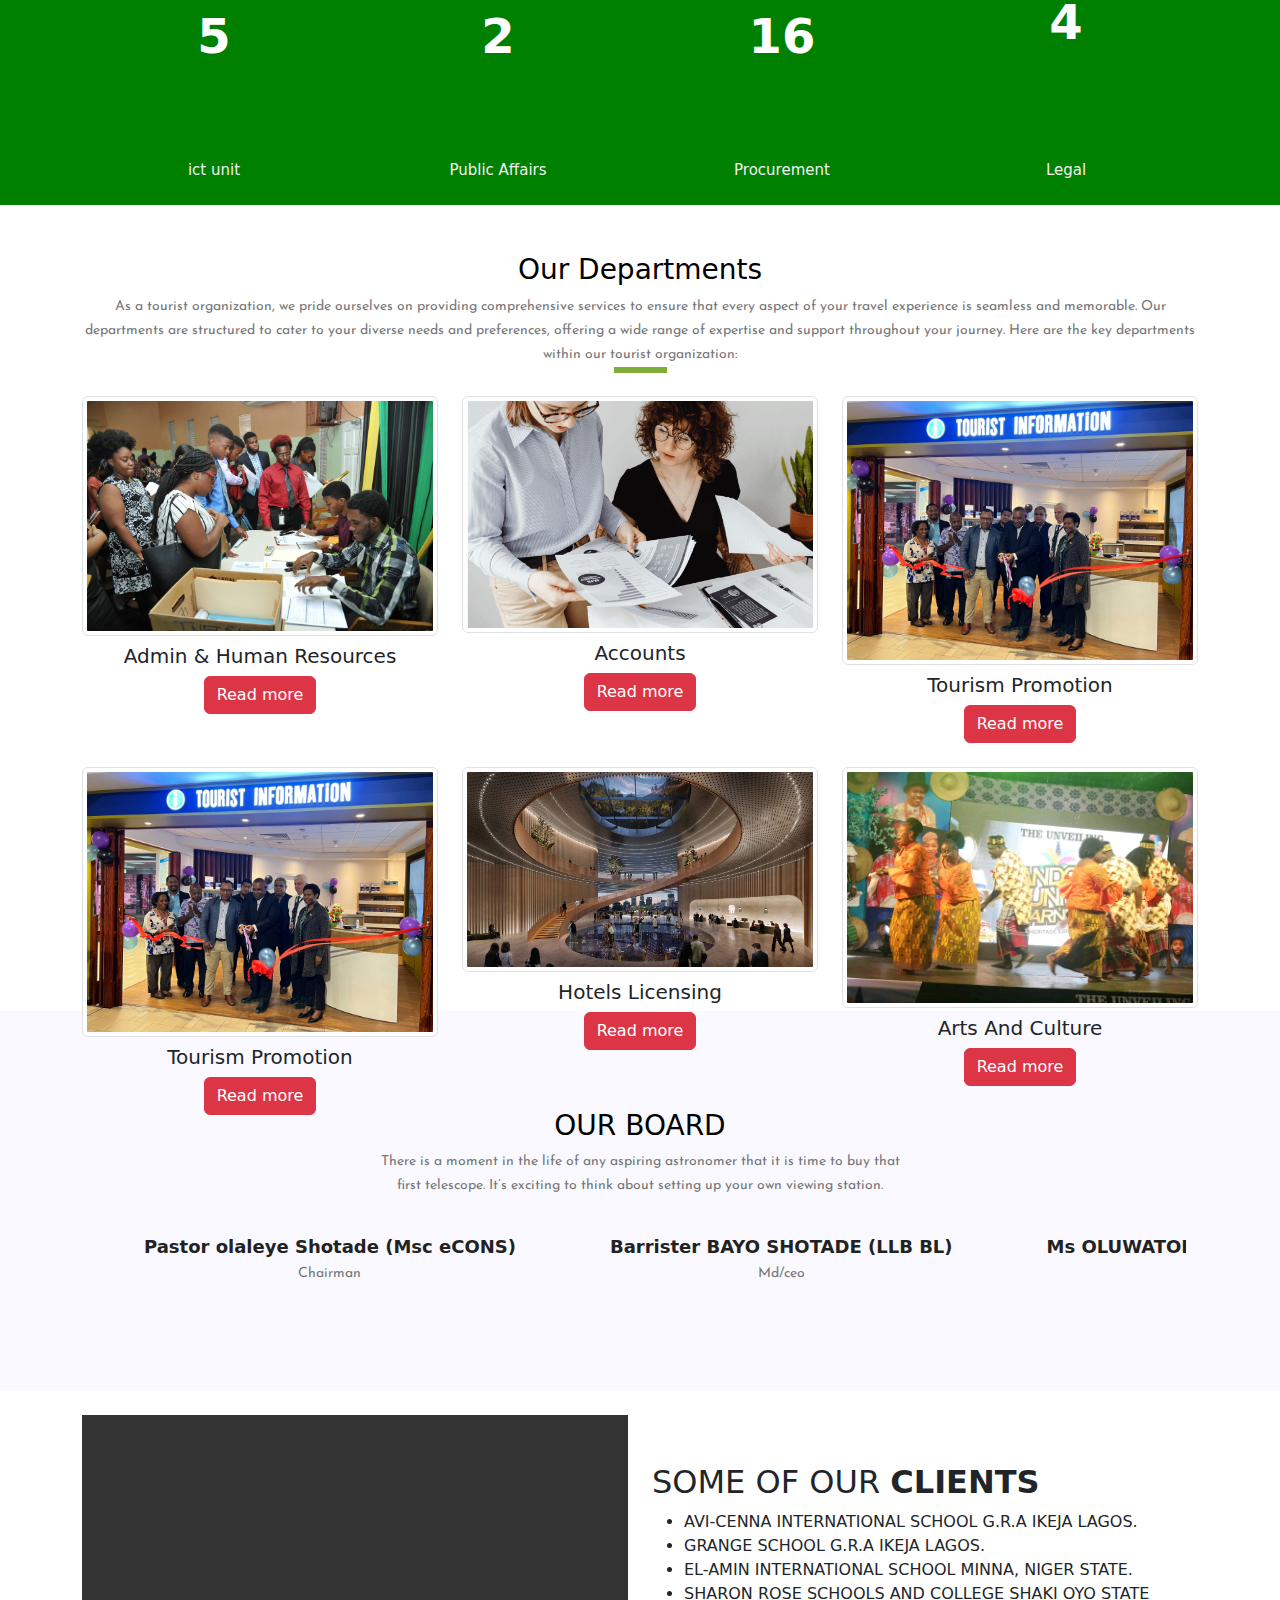
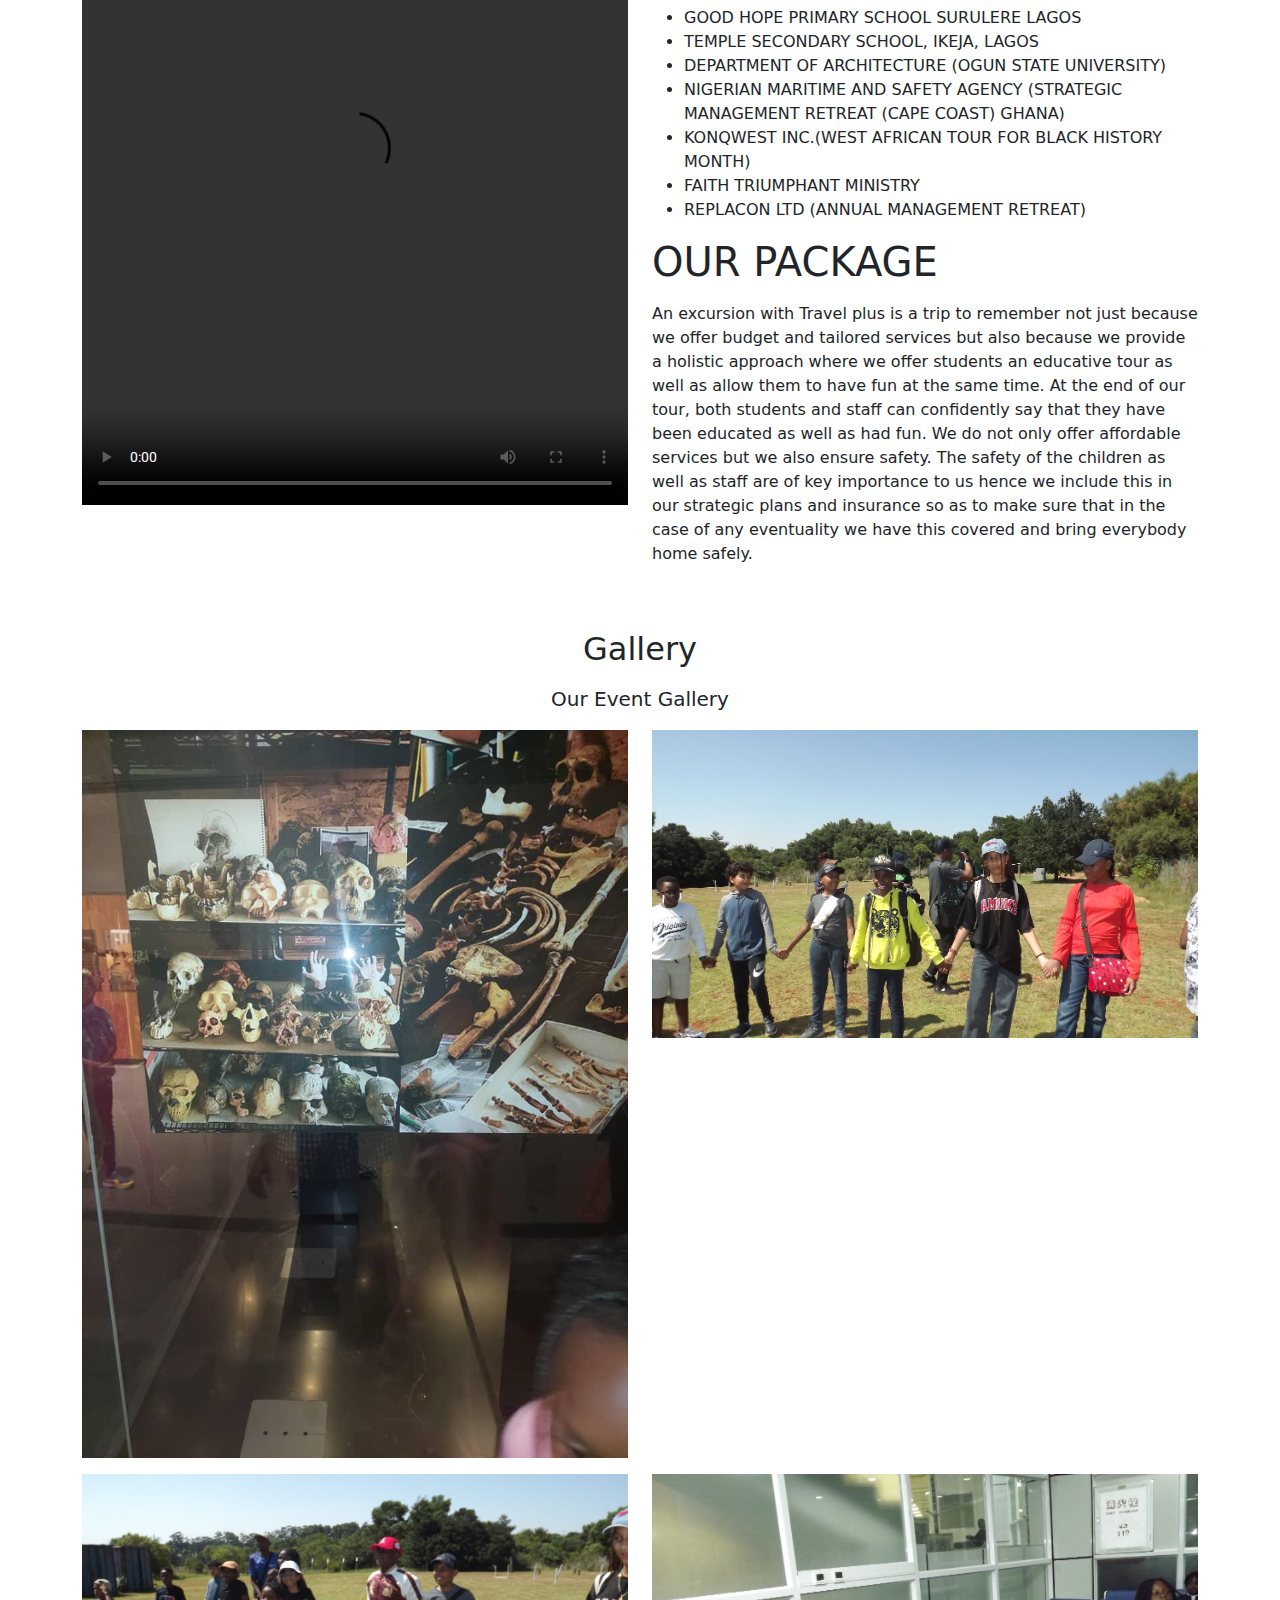
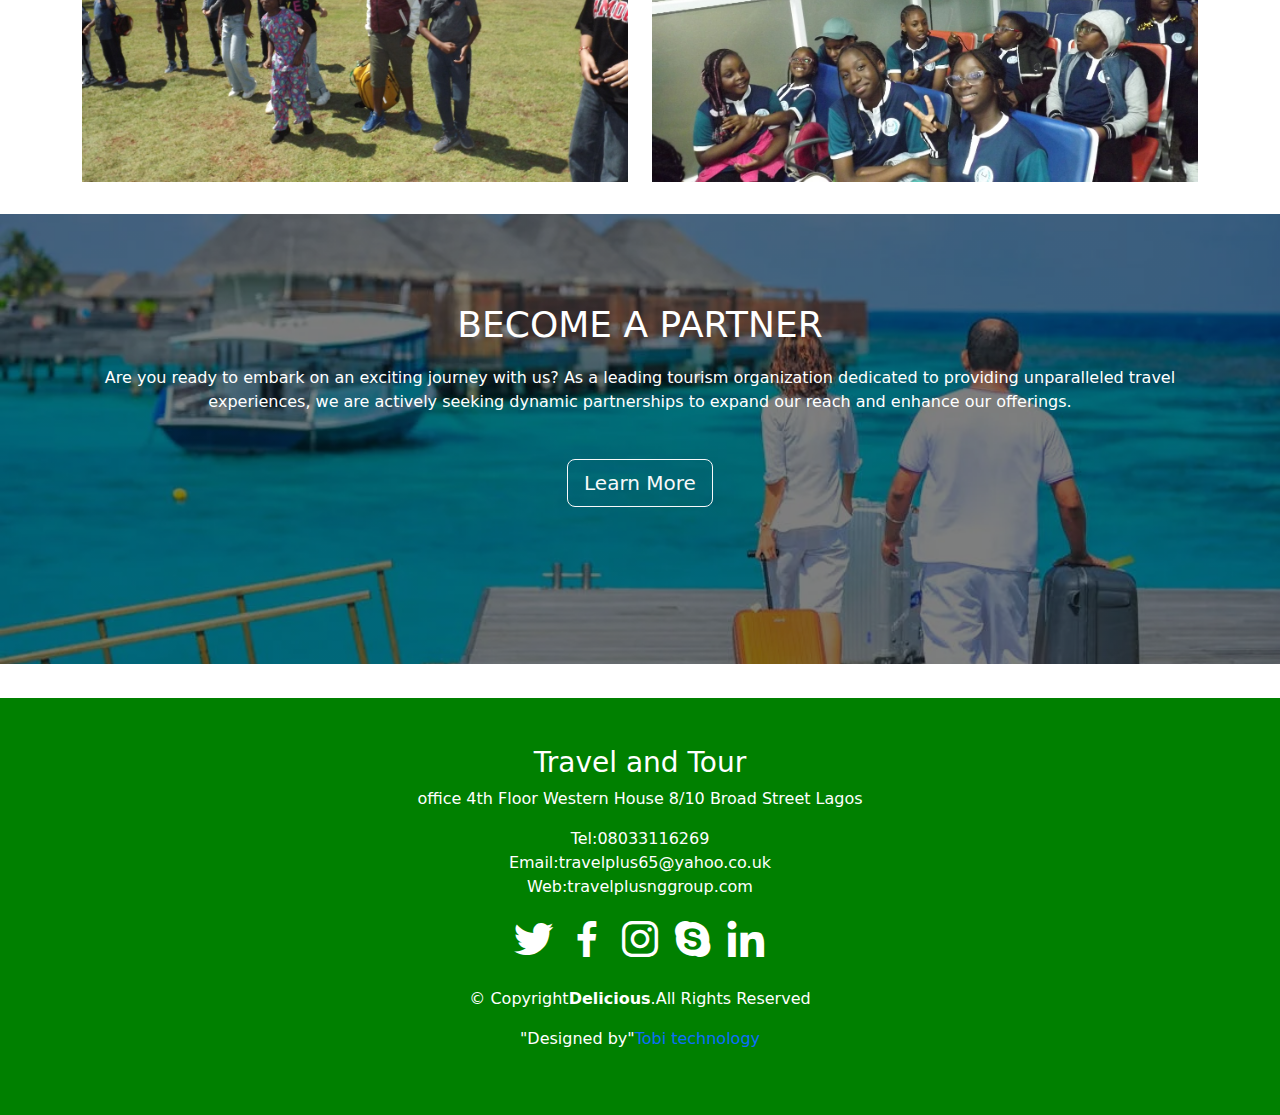
==== commit 0bb9b422: "I adjusted the title of the banner to a smaller size" ====
--- a/index.html
+++ b/index.html
@@ -13,10 +13,9 @@
 
     <link rel="stylesheet" href="https://use.fontawesome.com/releases/v5.7.0/css/all.css"
         integrity="sha384-lZN37f5QGtY3VHgisS14W3ExzMWZxybE1SJSEsQp9S+oqd12jhcu+A56Ebc1zFSJ" crossorigin="anonymous">
-   
-    <link
-        href="https://fonts.googleapis.com/css?family=Open+Sans:300,300i,400,400i,600,600i,700,700i|Raleway:300,300i,400,400i,600,600i,700,700i"
-        rel="stylesheet">
+        <link rel="preconnect" href="https://fonts.googleapis.com">
+        <link rel="preconnect" href="https://fonts.gstatic.com" crossorigin>
+        <link href="https://fonts.googleapis.com/css2?family=Josefin+Sans:ital,wght@0,100..700;1,100..700&family=Roboto:ital,wght@0,100;0,300;0,400;0,500;0,700;0,900;1,100;1,300;1,400;1,500;1,700;1,900&display=swap" rel="stylesheet">
    <!--aos css slider-->
    <link href="https://unpkg.com/aos@2.3.1/dist/aos.css" rel="stylesheet">
 
@@ -102,7 +101,7 @@
             <div class="carousel-item active">
                 <img src="./images/banner.png" alt=" Los Angeles" style="height:80vh;width:100%;">
                 <div class="carousel-caption">
-                    <h1>Your Ultimate Guide to Travel Experiences"</h1>
+                    <h5>Your Ultimate Guide to Travel Experiences</h5>
                     <p>Elevating Tourism Standards with Quality Experiences</p>
                     <!-- <p style="margin-bottom:90px;"> <a href="#" class="main_btn">Get Started</a></p> -->
                 </div>
@@ -110,7 +109,7 @@
             <div class="carousel-item">
                 <img src="./images/london.jpg" style="height:80vh;width:100%; " alt="Chicago" class="d-block">
                 <div class="carousel-caption">
-                    <h1>Your Ultimate Guide to Unforgettable Travel Experiences"</h1>
+                    <h5>Your Ultimate Guide to Unforgettable Travel Experiences</h5>
                     <p>Elevating Tourism Standards with Quality Experiences</p>
                     <!-- <p style="margin-bottom:90px;"> <a href="#" class="main_btn">Get Started</a></p> -->
                 </div>
@@ -118,7 +117,7 @@
             <div class="carousel-item">
                 <img src="./images/iii.jpg" alt="New York" class="d-block" style="height:80vh;width:100%;">
                 <div class="carousel-caption">
-                    <h1>Your Ultimate Guide to Unforgettable Travel Experiences"</h1>
+                    <h5>Your Ultimate Guide to Unforgettable Travel Experiences</h5>
                     <p>Elevating Tourism Standards with Quality Experiences</p>
                     <!-- <p style="margin-bottom:90px;"> <a href="#" class="main_btn">Get Started</a></p>s -->
                 </div>
--- a/css/style.css
+++ b/css/style.css
@@ -1,6 +1,12 @@
 body {
-  margin: 0px;
-  padding: 0px;
+  margin: 0;
+  font-family: "Josefin Sans", sans-serif;
+  font-optical-sizing: auto;
+  font-weight: weight;
+  font-style: normal;
+    font-size: 1.125rem;
+    font-weight: 300;
+    line-height: 1.7;
 }
 .section {
   background-image: linear-gradient(rgba(0, 0, 0, 0.6), rgba(0, 0, 0, 0.6)),
@@ -264,7 +270,7 @@
   background: green;
   padding: 0px 40px;
   color: #fff;
-  font-family: "Roboto", sans-serif;
+  font-family: "Josefin Sans", sans-serif;
   font-size: 13px;
   font-weight: 500;
   line-height: 48px;
@@ -344,7 +350,7 @@
 
   padding: 0px 52px;
   text-decoration: none;
-  font-family: "Roboto", sans-serif;
+  font-family: "Josefin Sans", sans-serif;
   font-size: 20px;
   font-weight: 500;
   line-height: 48px;
@@ -430,7 +436,7 @@
 .team_name p {
   text-align: center;
   font-size: 14px;
-  font-family: "Roboto", sans-serif;
+  font-family: "Josefin Sans", sans-serif;
   color: #777777;
   margin-bottom: 0px;
 }
@@ -598,7 +604,7 @@
 }
 .main_p {
   font-size: 14px;
-  font-family: "Roboto", sans-serif;
+  font-family: "Josefin Sans", sans-serif;
   font-weight: normal;
   line-height: 24px;
   color: #777777;
@@ -644,10 +650,11 @@
   transition: transform 0.6s ease-in-out;
   margin-bottom: -75px !important;
 }
-.carousel-caption h1 {
+.carousel-caption h5 {
   background-color: white;
-  font-size: 50px;
-  padding: 1px 0px !important;
+  font-size: 2em;
+  /* max-height: 50%; */
+  padding: 13px 0px !important;
   border-radius: 12px;
   color: black;
   margin-bottom: 25px;
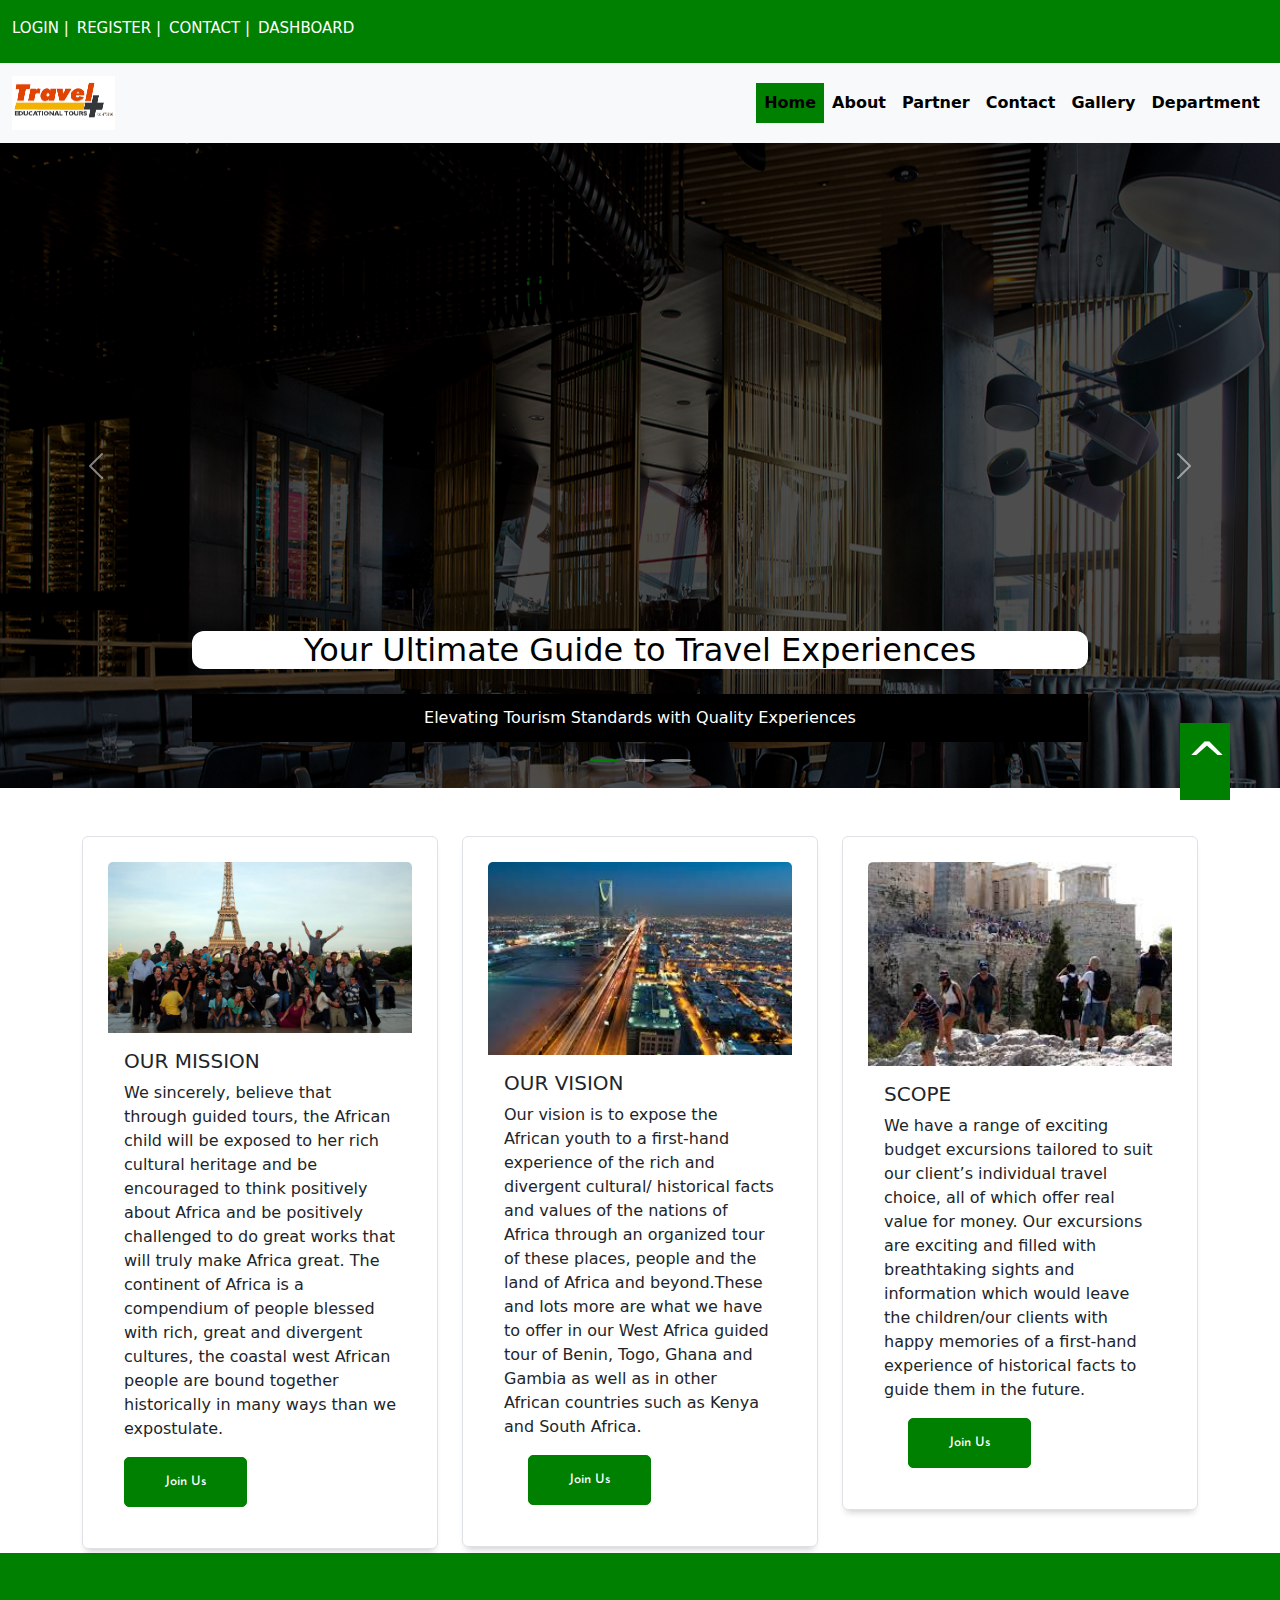
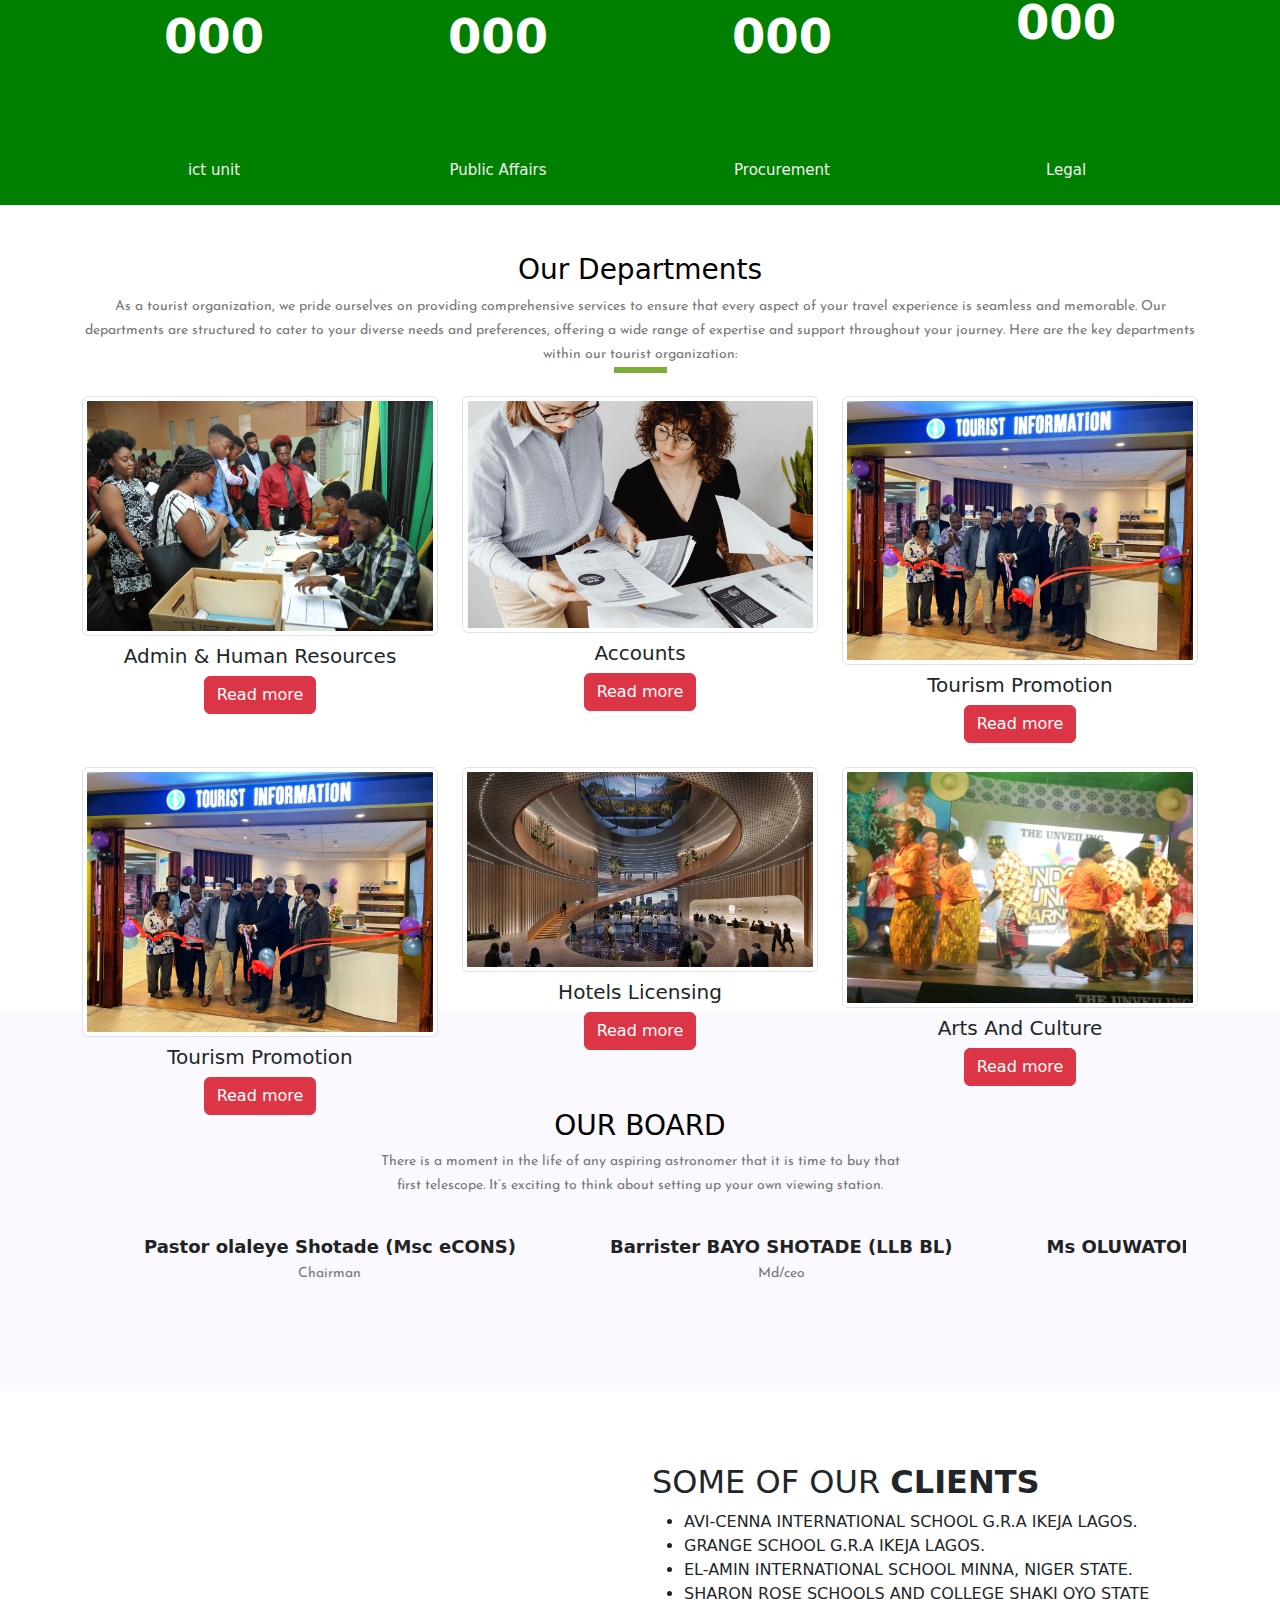
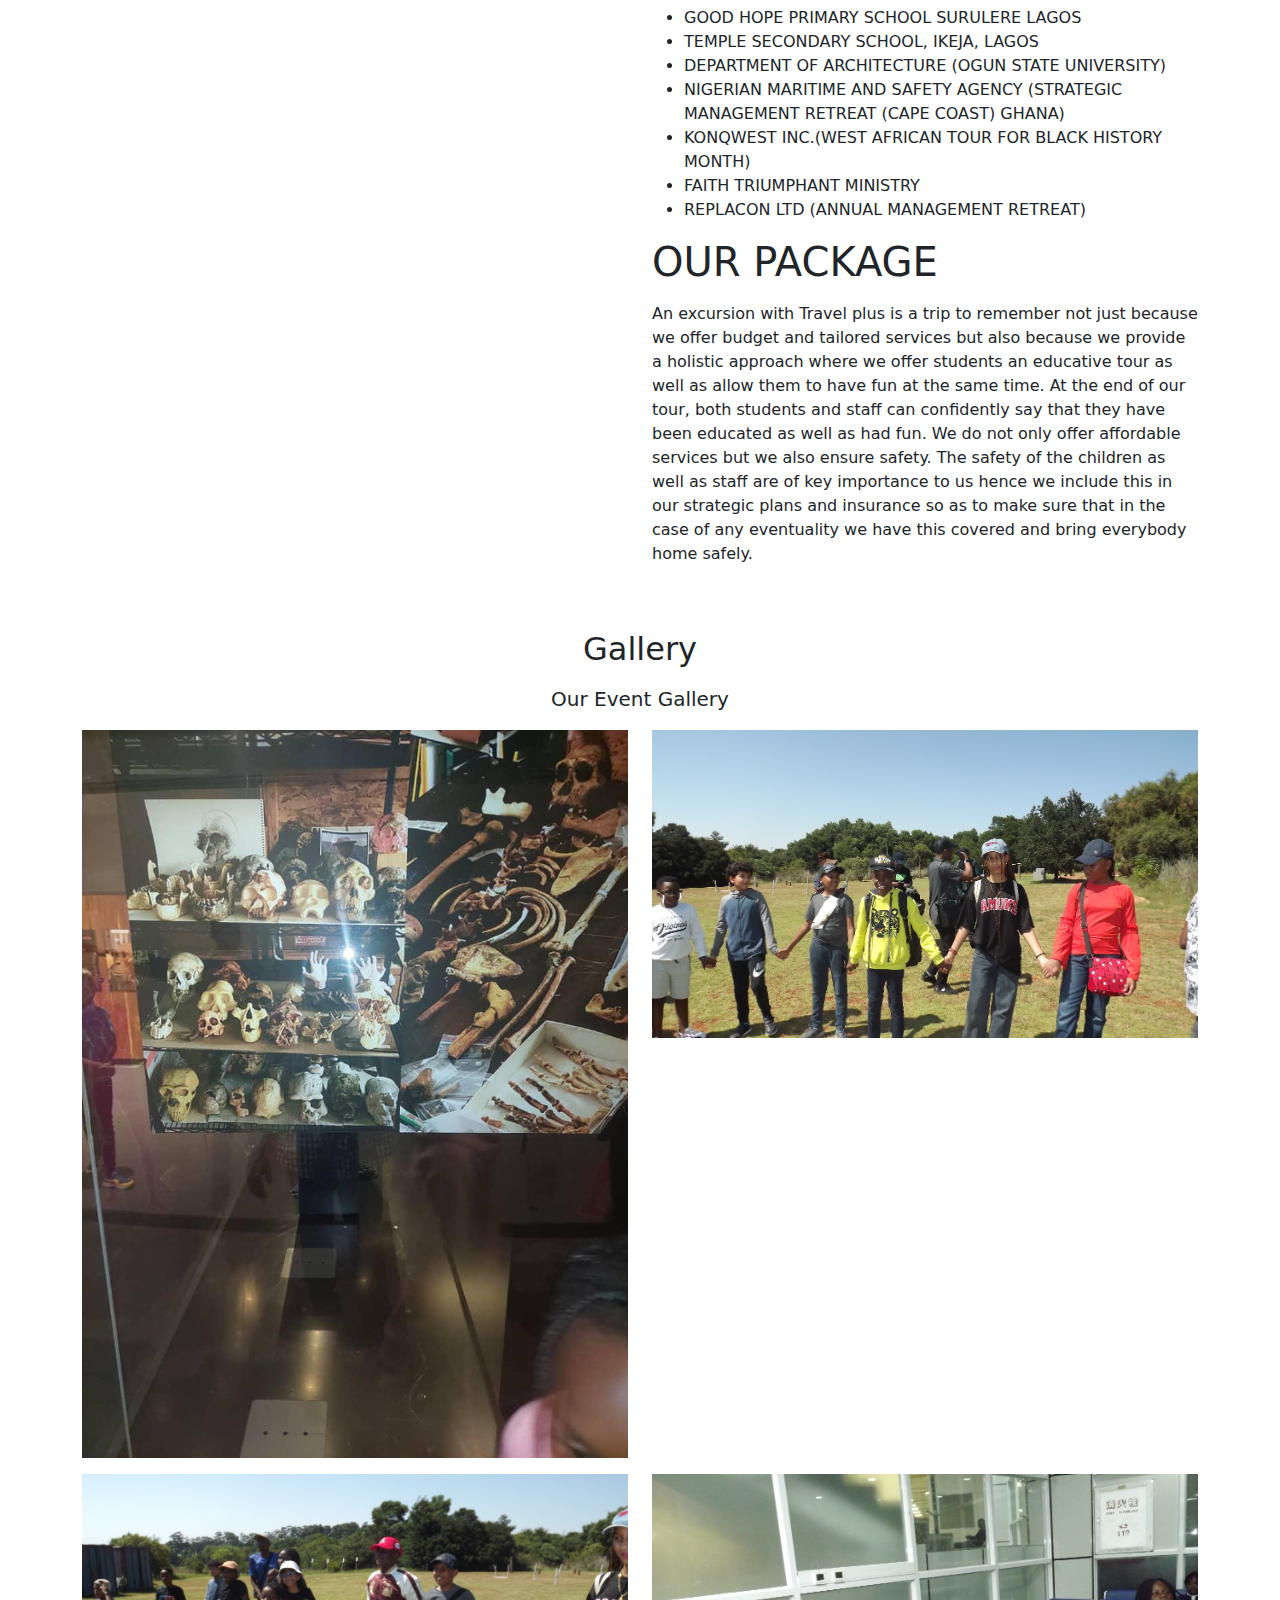
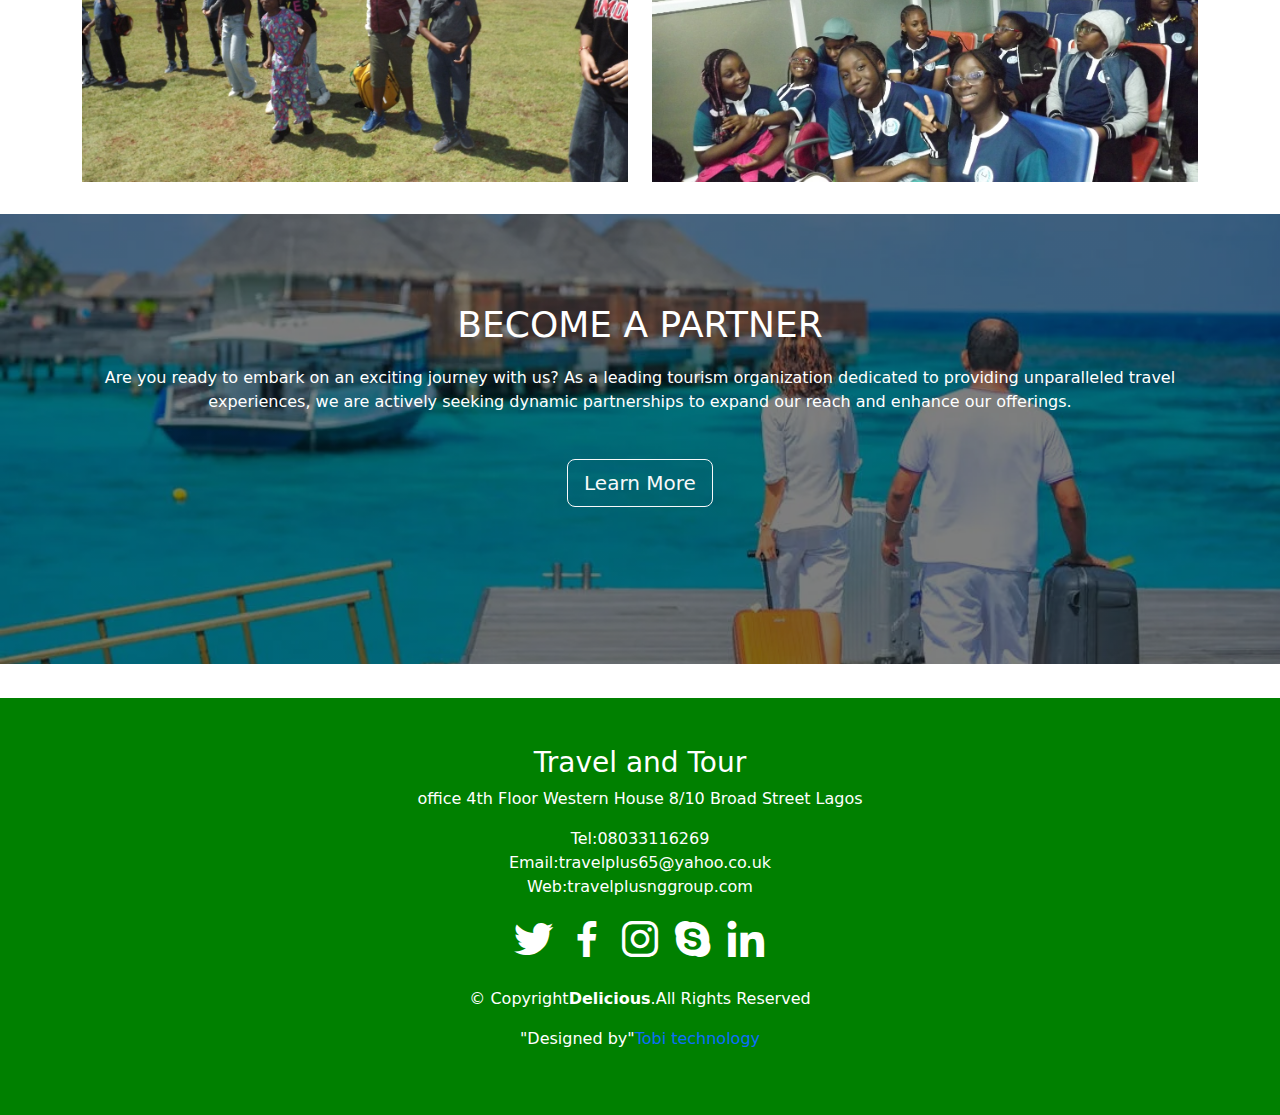
==== commit 76f2c43f: "i added video" ====
--- a/index.html
+++ b/index.html
@@ -449,9 +449,9 @@
             <div class="row  mt-4">
                 <div class="col-md-6">
                     <div style="width: 100%; height:90%">
-                        <video width="100%" height="100%" controls autoplay loop>
-                            <source src="./The Social Impact of Travel & Tourism #TogetherInTravel #AWorldOfDifference.mp4" type="video/mp4">
-                        </video>
+                        <iframe width="100%" height="90%"
+                        src="https://www.youtube.com/embed/tgbNymZ7vqY">
+                        </iframe> 
                     </div>
                 </div>
                 <div class="col-md-6">
--- a/css/style.css
+++ b/css/style.css
@@ -653,8 +653,8 @@
 .carousel-caption h5 {
   background-color: white;
   font-size: 2em;
-  /* max-height: 50%; */
-  padding: 13px 0px !important;
+  max-height: 30%;
+  /* padding: 1px 0px !important; */
   border-radius: 12px;
   color: black;
   margin-bottom: 25px;
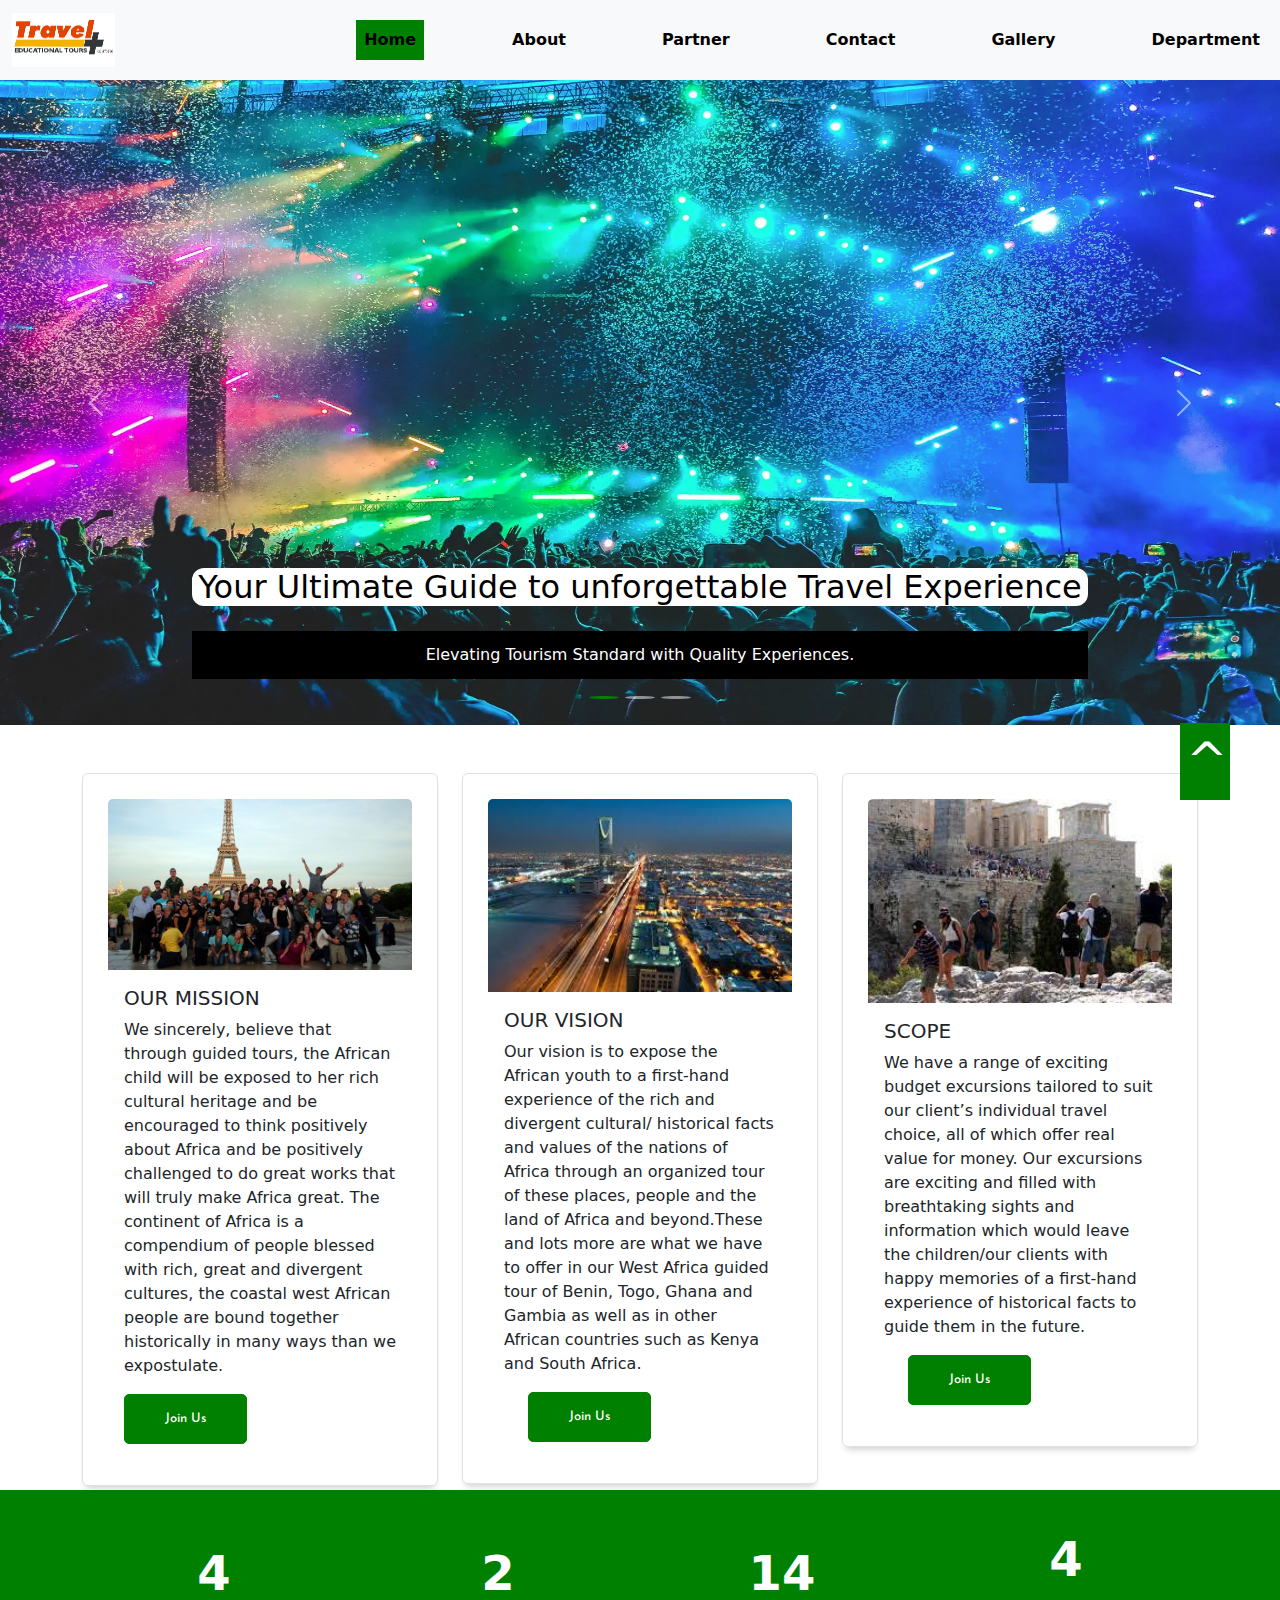
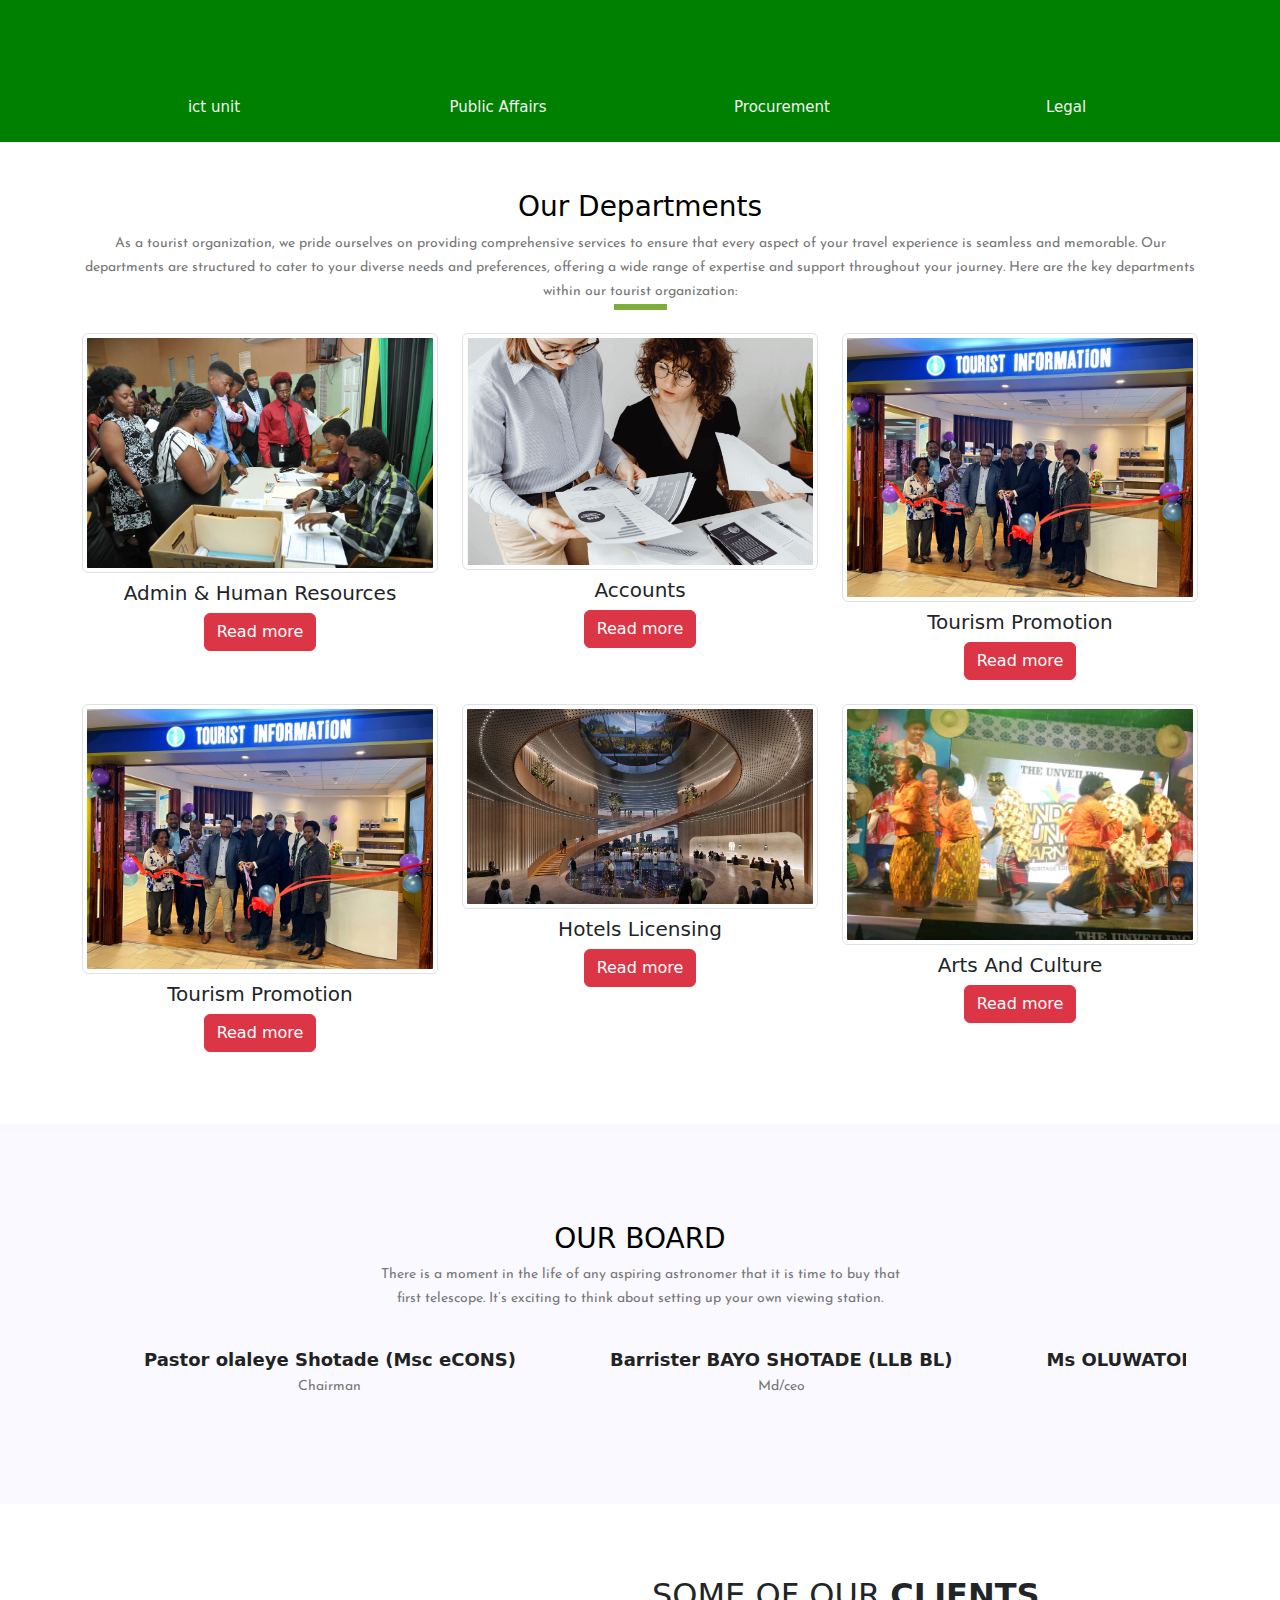
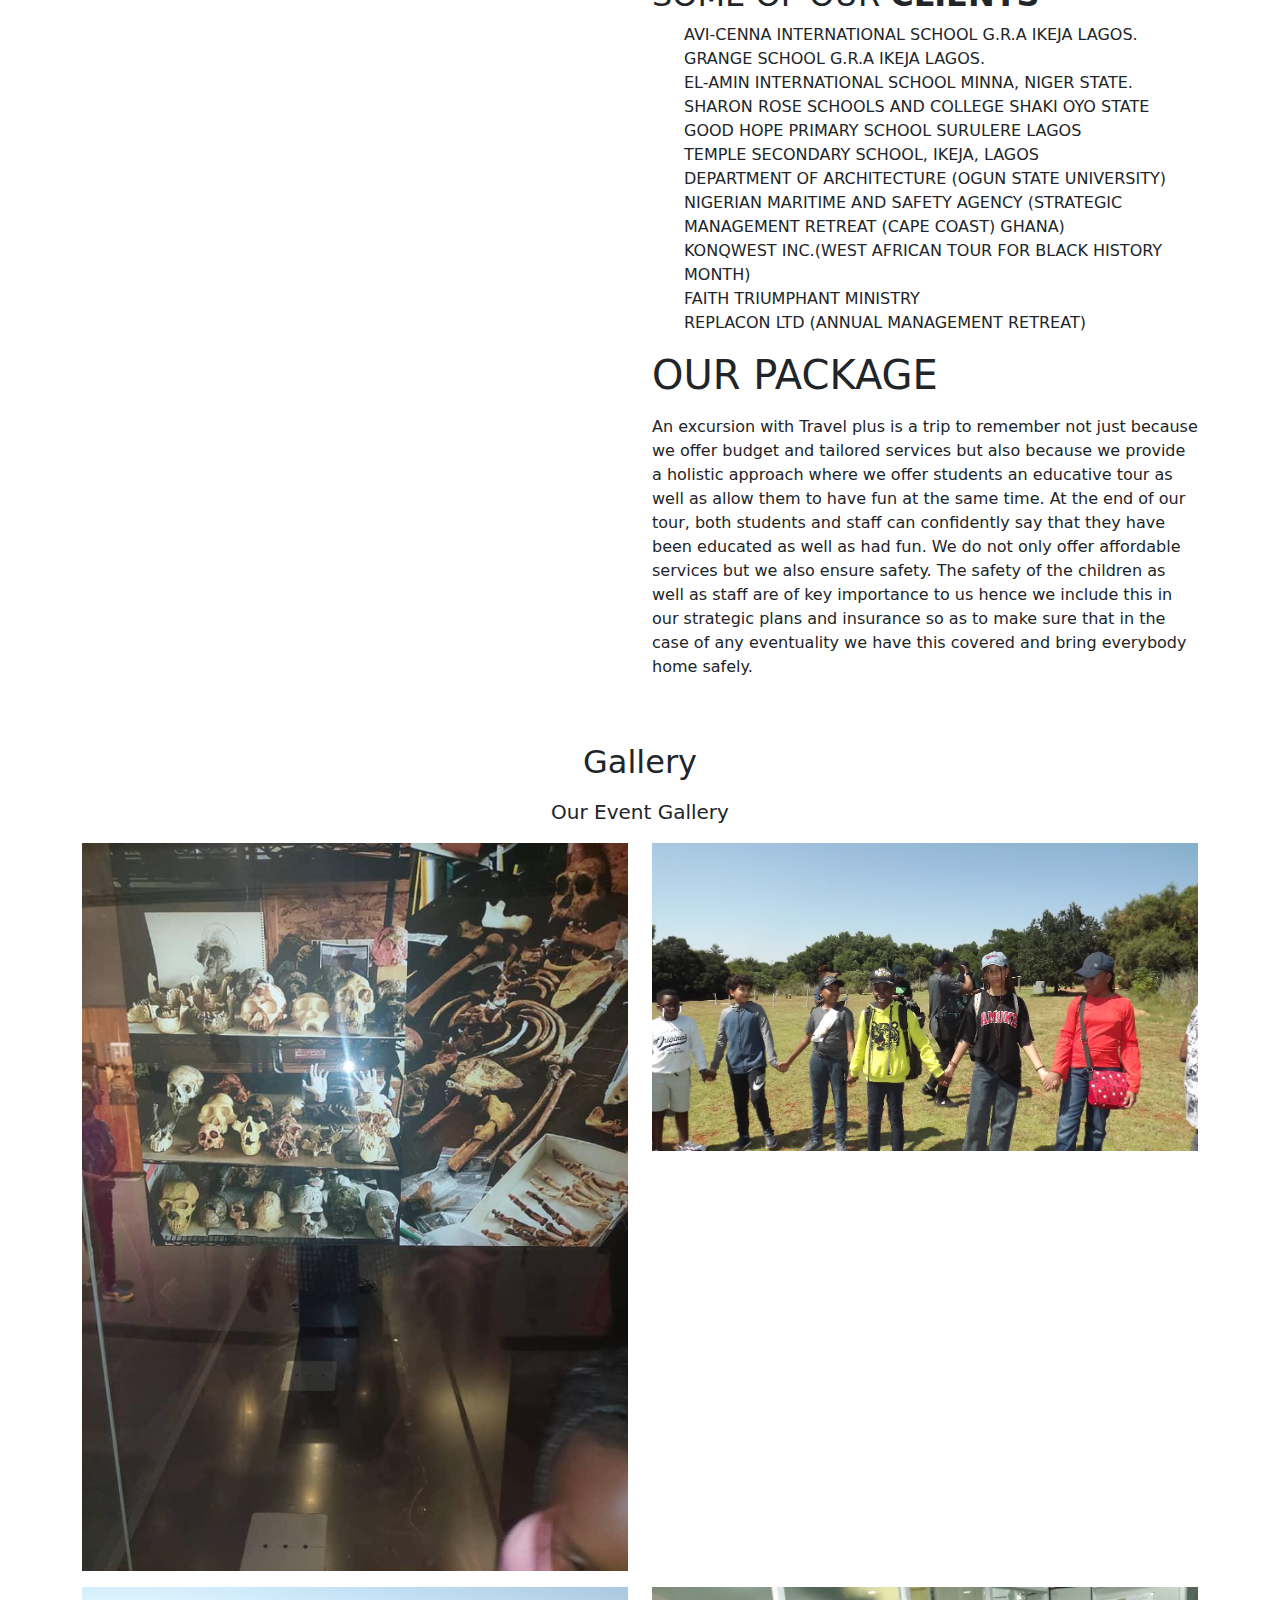
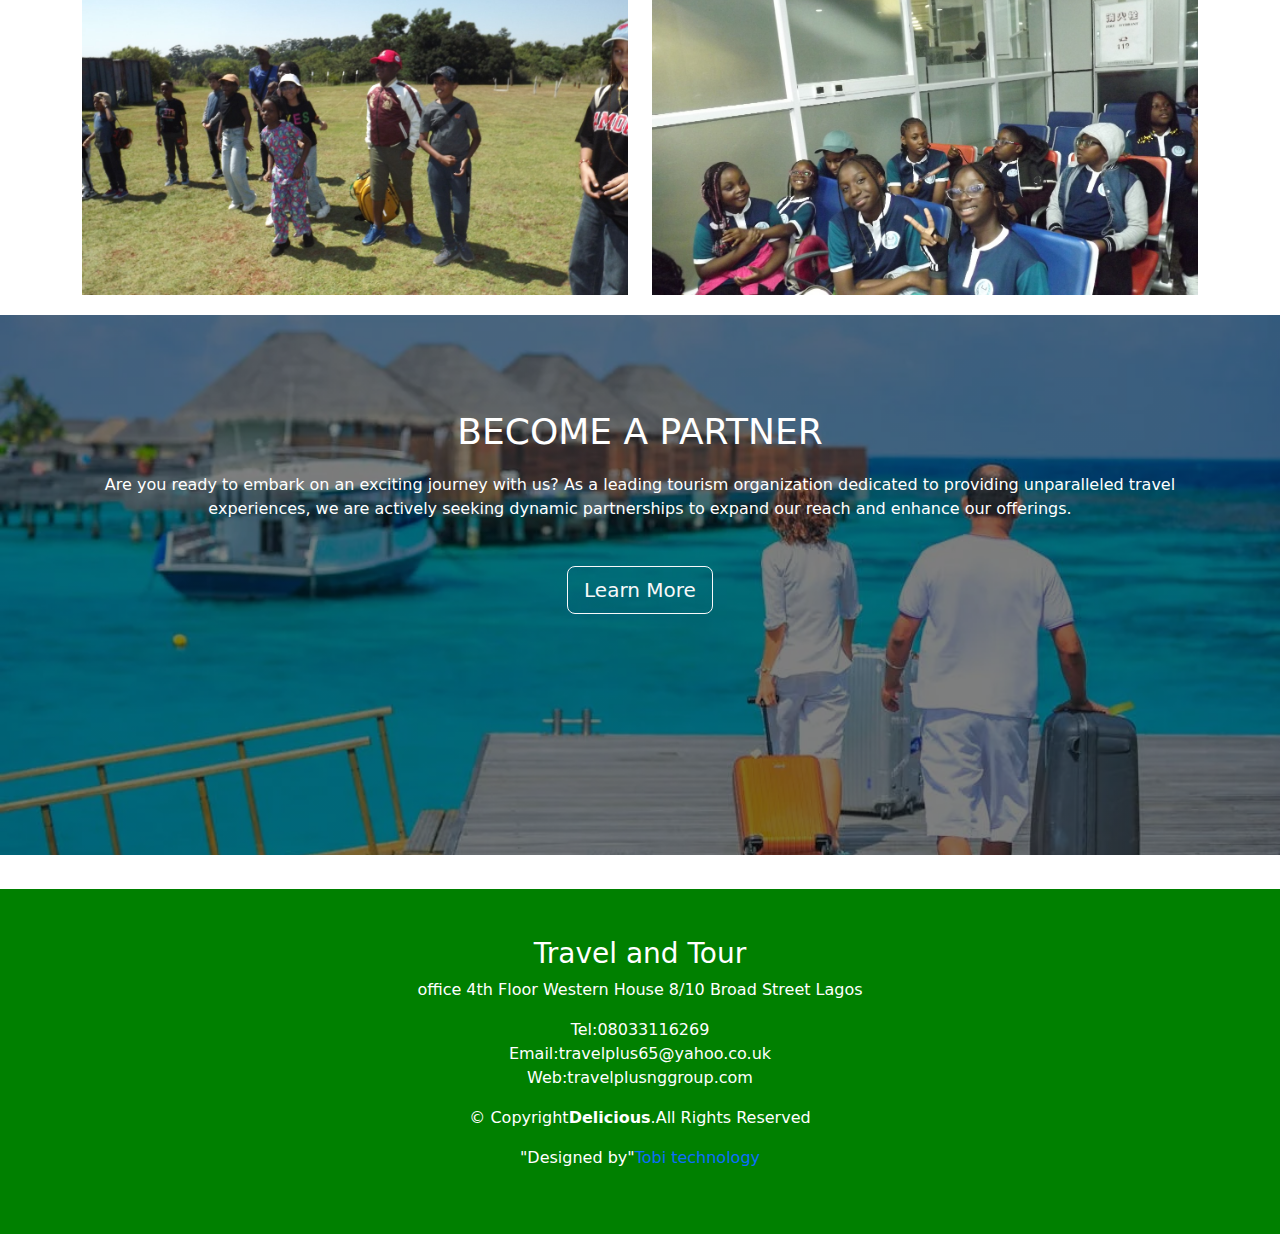
==== commit cbbd710b: "I made changes to the text font family changed the background image added responsiveness to the sect" ====
--- a/index.html
+++ b/index.html
@@ -29,39 +29,30 @@
     <!-- <div class="loader_bg">
         <div class="loader"></div>
     </div> -->
-    <div class="wm-topstrip">
-        <div class="container-fluid">
-            <div class="row">
-                <div class="col-md-12">
-                    <div class="wm-language">
-                        <ul>
-                            <!-- <li>
-                                <pre><a href="#">English |</a></pre>
-                            </li> -->
-                            <!-- <li><a href="#">Yoruba</a></li> -->
-                            <li>
-                                <a href="./signin.html" target="_blank" data-toggle="modal"
-                                    data-target="#ModalLogin">login |</a>
-                            </li>
-                            <li>
-                                <a href="./signup.html" target="_blank" data-toggle="modal"
-                                    data-target="#ModalLogin">Register |</a>
-                            </li>
-                            <li>
-                                <a href="./contact.html" target="_blank" data-toggle="modal"
-                                    data-target="#ModalLogin">Contact |</a>
-                            </li>
-                            <li>
-                                <a href="./Dashboard.html" target="_blank" data-toggle="modal"
-                                    data-target="#ModalLogin">Dashboard</a>
-                            </li>
-                        </ul>
-                    </div>
-                </div>
-            </div>
-        </div>
-    </div>
-
+    <!-- <header class="header">
+        <nav class="navbar">
+            <a href="#" class="nav-logo">CuriousAman</a>
+            <ul class="nav-menu float-end">
+                <li class="nav-item">
+                    <a href="#" class="nav-link">Home</a>
+                </li>
+                <li class="nav-item">
+                    <a href="#" class="nav-link">About</a>
+                </li>
+                <li class="nav-item">
+                    <a href="#" class="nav-link">Projects</a>
+                </li>
+                <li class="nav-item">
+                    <a href="#" class="nav-link">Contact</a>
+                </li>
+            </ul>
+            <div class="hamburger">
+                <span class="bar"></span>
+                <span class="bar"></span>
+                <span class="bar"></span>
+            </div>
+        </nav>
+    </header> -->
     <nav class="navbar navbar-expand-lg navbar-light  bg-light">
         <div class="container-fluid">
             <a href="./index.html" target="_blank" class="navbar-brand text-white"><img src="./images/logo.png"
@@ -99,31 +90,30 @@
         <!-- The slideshow/carousel -->
         <div class="carousel-inner">
             <div class="carousel-item active">
-                <img src="./images/banner.png" alt=" Los Angeles" style="height:80vh;width:100%;">
+                <img src="./images/concert.webp" alt=" Los Angeles" style="height:80vh;width:100%;">
                 <div class="carousel-caption">
-                    <h5>Your Ultimate Guide to Travel Experiences</h5>
-                    <p>Elevating Tourism Standards with Quality Experiences</p>
+                    <h5>Your Ultimate Guide to unforgettable Travel Experience</h5>
+                    <p>Elevating Tourism Standard with Quality Experiences.</p>
                     <!-- <p style="margin-bottom:90px;"> <a href="#" class="main_btn">Get Started</a></p> -->
                 </div>
             </div>
             <div class="carousel-item">
-                <img src="./images/london.jpg" style="height:80vh;width:100%; " alt="Chicago" class="d-block">
+                <img src="./images/mission.jpg" style="height:80vh;width:100%; " alt="Chicago" class="d-block">
                 <div class="carousel-caption">
-                    <h5>Your Ultimate Guide to Unforgettable Travel Experiences</h5>
-                    <p>Elevating Tourism Standards with Quality Experiences</p>
+                    <h5>Your Ultimate Guide to unforgettable Travel Experience</h5>
+                    <p>Elevating Tourism Standard with Quality Experiences.</p>
                     <!-- <p style="margin-bottom:90px;"> <a href="#" class="main_btn">Get Started</a></p> -->
                 </div>
             </div>
             <div class="carousel-item">
-                <img src="./images/iii.jpg" alt="New York" class="d-block" style="height:80vh;width:100%;">
+                <img src="./images/london.jpg" alt="New York" class="d-block" style="height:80vh;width:100%;">
                 <div class="carousel-caption">
-                    <h5>Your Ultimate Guide to Unforgettable Travel Experiences</h5>
-                    <p>Elevating Tourism Standards with Quality Experiences</p>
+                    <h5>Your Ultimate Guide to unforgettable Travel Experience</h5>
+                    <p>Elevating Tourism Standard with Quality Experiences.</p>
                     <!-- <p style="margin-bottom:90px;"> <a href="#" class="main_btn">Get Started</a></p>s -->
                 </div>
             </div>
         </div>
-
         <!-- Left and right controls/icons -->
         <button class="carousel-control-prev" type="button" data-bs-target="#demo" data-bs-slide="prev">
             <span class="carousel-control-prev-icon"></span>
@@ -132,6 +122,65 @@
             <span class="carousel-control-next-icon"></span>
         </button>
     </div>
+    <!-- <div class="container">
+        <div class="row mt-5">
+            <div class="col-md-4 mb-3">
+                <div class="card border" style="width:auto;">
+                    <img src="./images/background2.jpg" class="card-img-top" alt="...">
+
+                    <div class="card-body border  border-0">
+                        <h5 class="card-title text-dark">OUR MISSION</h5>
+                        <ul
+                            style="margin-bottom: 10px; color: rgb(119, 119, 119); font-family: Roboto, sans-serif; font-size: 14px;">
+                            <li>To fashion Godly human beings</li>
+                            <li>To build a great and pious society</li>
+                            <li>To endanger the spirit of vicegerent on earth</li>
+                            <li>To see oneself as duty-bound to change the world positively</li>
+                            <li>To entrench productive and beneficial existence among mankind.</li>
+                        </ul>
+                        <p class="card-text"><a class="main_btn" href="#">Join Us</a></p>
+                    </div>
+                </div>
+            </div>
+            <div class="col-md-4 mb-3">
+                <div class="card border " style="width:auto">
+                    <img src="./images//background3.jpg" class="card-img-top" alt="...">
+
+                    <div class="card-body border  border-0">
+                        <h5 class="card-title text-dark">OUR VISION</h5>
+                        <ul
+                            style="margin-bottom: 10px; color: rgb(119, 119, 119); font-family: Roboto, sans-serif; font-size: 14px;">
+                            <li>To fashion Godly human beings</li>
+                            <li>To build a great and pious society</li>
+                            <li>To endanger the spirit of vicegerent on earth</li>
+                            <li>To see oneself as duty-bound to change the world positively</li>
+                            <li>To entrench productive and beneficial existence among mankind.</li>
+                        </ul>
+                        <p class="card-text ms-4"><a class="main_btn" href="#">Join Us</a></p>
+                    </div>
+                </div>
+            </div>
+            <div class="col-md-4">
+                <div class="card border " style="width:auto; margin-bottom: 34px;">
+                    <img src="./images//background3.jpg" class="card-img-top" alt="...">
+
+                    <div class="card-body border  border-0">
+                        <h5 class="card-title text-dark">Principal Welcome Addresss</h5>
+                        <ul
+                            style="margin-bottom: 10px; color: rgb(119, 119, 119); font-family: Roboto, sans-serif; font-size: 14px;">
+                            <li>To fashion Godly human beings</li>
+                            <li>To build a great and pious society</li>
+                            <li>To endanger the spirit of vicegerent on earth</li>
+                            <li>To see oneself as duty-bound to change the world positively</li>
+                            <li>To entrench productive and beneficial existence among mankind.</li>
+                        </ul>
+                        <p class="card-text ms-4"><a class="main_btn" href="#">Join Us</a></p>
+                    </div>
+                </div>
+            </div>
+        </div>
+    </div> -->
+   
     <div class="container">
         <div class="row mt-5">
             <div class="col-md-4 mb-3" id="about">
@@ -170,8 +219,6 @@
                         <p class="card-text ms-4"><a class="main_btn" href="#">Join Us</a></p>
                     </div>
                 </div>
-
-
             </div>
         </div>
     </div>
@@ -185,7 +232,6 @@
             <div class="container2 mx-3">
                 <span class="num" data-val="9">000</span>
                 <i class="fa-solid fa-users fas"></i>
-                <!-- <i class="fas fa-building-o"></i> -->
                 <p class="para">Public Affairs  </p>
             </div>
             <div class="container2 mx-3">
@@ -383,7 +429,7 @@
             </div>
         </div>
     </div> -->
-    <section class="meet">
+    <section class="meet mt-5">
         <div class="container mt-2" style="margin-bottom: 103px;">
             <div class="row justify-content-center">
                 <div class="col-md-6 text-center">
@@ -448,10 +494,10 @@
         <div class="container">
             <div class="row  mt-4">
                 <div class="col-md-6">
-                    <div style="width: 100%; height:90%">
-                        <iframe width="100%" height="90%"
-                        src="https://www.youtube.com/embed/tgbNymZ7vqY">
-                        </iframe> 
+                    <div style="width: 100%; height: 90%;">
+                        <iframe width="100%" height="100%"
+                            src="https://www.youtube.com/embed/9JXFXo-w0NE">
+                        </iframe>
                     </div>
                 </div>
                 <div class="col-md-6">
@@ -467,8 +513,7 @@
                             sed do eiusmod tempor incididunt ut labore et dolore
                             magna aliqua.
                         </p> -->
-                        <ul>
-                           
+                        <ul class="list-style-alphabet">
                             <li>AVI-CENNA INTERNATIONAL SCHOOL G.R.A IKEJA LAGOS.</li>
                             <!-- <i class="bx bx-check-double"></i> -->
                             <li>GRANGE SCHOOL  G.R.A IKEJA LAGOS.</li>
@@ -563,11 +608,11 @@
             </div>
         </div>
     </section>
-    <section class="impress_area mt-3">
+    <section class="impress_area mt-1">
         <div class="container">
             <div class="row justify-content-center ">
                 <div class="col-md-12">
-                    <div class="impress_inner text-center" style="margin-top: 34px;" id="Partner ">
+                    <div class="impress_inner text-center" id="Partner ">
                         <h2>Become a Partner </h2>
                         <p>Are you ready to embark on an exciting journey with us? As a leading tourism organization dedicated to providing unparalleled travel experiences, we are actively seeking dynamic partnerships to expand our reach and enhance our offerings.</p>
                         <a class=" btn btn-outline-light btn-lg" href="#">Learn More</a>
@@ -588,11 +633,11 @@
                             Web:travelplusnggroup.com
                         </address>
                         <div class="social text-center">
-                            <a href="#" class="twitter"> <i class='bx bxl-twitter'></i></a>
-                            <a href="#" class="facebook"><i class="bx bxl-facebook"></i></a>
-                            <a href="#" class="instagram"><i class="bx bxl-instagram"></i></a>
-                            <a href="#" class="skype"><i class="bx bxl-skype"></i></a>
-                            <a href="#" class="linkedln"><i class="bx bxl-linkedin"></i></a>
+                            <a href="#" class="twitter"><i class="fab fa-twitter"></i></a>
+                            <a href="#" class="facebook"><i class="fab fa-facebook"></i></a>
+                            <a href="#" class="instagram"><i class="fab fa-instagram"></i></a>
+                            <a href="#" class="skype"><i class="fab fa-skype"></i></a>
+                            <a href="#" class="linkedln"><i class="fab fa-linkedin"></i></a>
                         </div>
                         <div class="even text-center">
                             <p>
@@ -607,6 +652,8 @@
             </div>
         </div>
     </div>
+    <script src="https://cdn.jsdelivr.net/npm/@popperjs/core@2.11.8/dist/umd/popper.min.js" integrity="sha384-I7E8VVD/ismYTF4hNIPjVp/Zjvgyol6VFvRkX/vR+Vc4jQkC+hVqc2pM8ODewa9r" crossorigin="anonymous"></script>
+    <script src="https://cdn.jsdelivr.net/npm/bootstrap@5.3.3/dist/js/bootstrap.min.js" integrity="sha384-0pUGZvbkm6XF6gxjEnlmuGrJXVbNuzT9qBBavbLwCsOGabYfZo0T0to5eqruptLy" crossorigin="anonymous"></script>
     <button class="border-0"
     style="margin-top: 3px;position:fixed;background-color:green;color:#FFFFFF; bottom: 100px; right: 50px; height: 50xp; width: 50px; font-size: 50px;"
     onclick="scrollUp()">^</button>
@@ -616,8 +663,7 @@
         $('.loader_bg').fadeToggle();
     }, 1500)
 </script> -->
-    <script src="https://cdn.jsdelivr.net/npm/@popperjs/core@2.11.8/dist/umd/popper.min.js" integrity="sha384-I7E8VVD/ismYTF4hNIPjVp/Zjvgyol6VFvRkX/vR+Vc4jQkC+hVqc2pM8ODewa9r" crossorigin="anonymous"></script>
-    <script src="https://cdn.jsdelivr.net/npm/bootstrap@5.3.3/dist/js/bootstrap.min.js" integrity="sha384-0pUGZvbkm6XF6gxjEnlmuGrJXVbNuzT9qBBavbLwCsOGabYfZo0T0to5eqruptLy" crossorigin="anonymous"></script>
+    
     <!-- Slicarousel JS -->
     <script>
     AOS.init();
--- a/css/style.css
+++ b/css/style.css
@@ -8,6 +8,132 @@
     font-weight: 300;
     line-height: 1.7;
 }
+
+
+
+
+/* //navabar */
+
+
+li {
+  list-style: none;
+}
+
+a {
+  text-decoration: none;
+}
+
+/* css to reset all the designs */
+
+/* add styles on elements */
+
+.header {
+  border-bottom: 1px solid #E2E8F0;
+  background-color: #222;
+}
+
+.navbar {
+  display: flex;
+  justify-content: space-between;
+  align-items: center;
+  padding: 1.5rem 1.5rem;
+}
+
+.hamburger {
+  display: none;
+}
+
+.bar {
+  display: block;
+  width: 25px;
+  height: 3px;
+  margin: 5px auto;
+  -webkit-transition: all 0.3s ease-in-out;
+  transition: all 0.3s ease-in-out;
+  /* background-color: #101010; */
+  background-color: #fff;
+}
+
+.nav-menu {
+  display: flex;
+  justify-content: space-between;
+  align-items: center;
+}
+
+.nav-item {
+  margin-left: 5rem;
+}
+
+.nav-link {
+  /* font-size: 1.6rem; */
+  font-size: 2rem;
+  font-weight: 400;
+  /* color: #475569; */
+  color: #fff;
+  /* change */
+}
+
+.nav-link:hover {
+  color: #482ff7;
+}
+
+.nav-logo {
+  /* font-size: 2.1rem; */
+  font-size: 3rem;
+  font-weight: 500;
+  /* color: #482ff7; */
+  color: #fff;
+}
+
+@media only screen and (max-width: 768px) {
+  .nav-menu {
+      position: fixed;
+      /* left: -100%; */
+      top: 5rem;
+      flex-direction: column;
+      /* background-color: #fff; */
+      background-color: #222;
+      width: 100%;
+      z-index: 1;
+      border-radius: 10px;
+      text-align: center;
+      transition: 0.3s;
+      box-shadow:
+          0 10px 27px rgba(0, 0, 0, 0.05);
+  }
+
+  .nav-link {
+      color: #fff;
+  }
+
+  .nav-menu.active {
+      left: 0;
+  }
+
+  .nav-item {
+      margin: 2.5rem 0;
+  }
+
+  .hamburger {
+      display: block;
+      cursor: pointer;
+  }
+
+  .hamburger.active .bar:nth-child(2) {
+      opacity: 0;
+  }
+
+  .hamburger.active .bar:nth-child(1) {
+      transform: translateY(8px) rotate(45deg);
+  }
+
+  .hamburger.active .bar:nth-child(3) {
+      transform: translateY(-8px) rotate(-45deg);
+  }
+
+}
+
+/* navbar end */
 .section {
   background-image: linear-gradient(rgba(0, 0, 0, 0.6), rgba(0, 0, 0, 0.6)),
     url("../images/background2.jpg");
@@ -304,7 +430,7 @@
 .impress_area {
   background: linear-gradient(rgba(0, 0, 0, 0.5), rgba(0, 0, 0, 0.5)), url('../images/partner.webp') no-repeat scroll center center;
   background-size: cover;
-  height: 50vh;
+  height: 60vh;
   /* margin-left: 13px; */
   margin-bottom: 34px;
 }
@@ -314,7 +440,7 @@
   color: white;
 }
 .impress_inner {
-  padding-top: 55px;
+  padding-top: 95px;
 }
 .courses_item1 {
   margin-bottom: -12px;
@@ -480,6 +606,112 @@
 .courses_item3 {
   margin-top: -29px;
 }
+
+
+/* //NAVBAR */
+topnav {
+  overflow: hidden;
+  background-color: #333;
+}
+
+.topnav a {
+  float: left;
+  display: block;
+  color: #f2f2f2;
+  text-align: center;
+  padding: 14px 16px;
+  text-decoration: none;
+  font-size: 17px;
+}
+
+.active {
+  background-color: #04AA6D;
+  color: white;
+}
+
+.topnav .icon {
+  display: none;
+}
+
+.dropdown {
+  float: left;
+  overflow: hidden;
+}
+
+.dropdown .dropbtn {
+  font-size: 17px;    
+  border: none;
+  outline: none;
+  color: white;
+  padding: 14px 16px;
+  background-color: inherit;
+  font-family: inherit;
+  margin: 0;
+}
+
+.dropdown-content {
+  display: none;
+  position: absolute;
+  background-color: #f9f9f9;
+  min-width: 160px;
+  box-shadow: 0px 8px 16px 0px rgba(0,0,0,0.2);
+  z-index: 1;
+}
+
+.dropdown-content a {
+  float: none;
+  color: black;
+  padding: 12px 16px;
+  text-decoration: none;
+  display: block;
+  text-align: left;
+}
+
+.topnav a:hover, .dropdown:hover .dropbtn {
+  background-color: #555;
+  color: white;
+}
+
+.dropdown-content a:hover {
+  background-color: #ddd;
+  color: black;
+}
+
+.dropdown:hover .dropdown-content {
+  display: block;
+}
+
+@media screen and (max-width: 600px) {
+  .topnav a:not(:first-child), .dropdown .dropbtn {
+    display: none;
+  }
+  .topnav a.icon {
+    float: right;
+    display: block;
+  }
+}
+
+@media screen and (max-width: 600px) {
+  .topnav.responsive {position: relative;}
+  .topnav.responsive .icon {
+    position: absolute;
+    right: 0;
+    top: 0;
+  }
+  .topnav.responsive a {
+    float: none;
+    display: block;
+    text-align: left;
+  }
+  .topnav.responsive .dropdown {float: none;}
+  .topnav.responsive .dropdown-content {position: relative;}
+  .topnav.responsive .dropdown .dropbtn {
+    display: block;
+    width: 100%;
+    text-align: left;
+  }
+}
+/* navbar end */
 @media screen and (max-width: 1024px) {
   .fa-solid,
   .fas {
@@ -502,7 +734,7 @@
     display: grid;
     place-items: center;
     font-weight: 600;
-    font-size: 6em !important;
+    font-size: 2em !important;
   }
   .courses_item1 {
     margin-bottom: -100px;
@@ -517,11 +749,13 @@
     gap: 30px;
   }
   .container2 {
-    margin-bottom: 34px;
-    /* font-size: 12px; */
-  }
-}
-@media screen and (max-width: 768px) {
+    width: 100%;
+    height: 30vmin;
+    font-size: 14px;
+    margin-top: 30px;
+  }
+}
+@media screen and (max-width: 970px) {
   .wrapper {
     width: 90vw;
     flex-wrap: wrap;
@@ -532,8 +766,36 @@
     height: 30vmin;
     font-size: 14px;
   }
+  .main_btn {
+    display: inline-block;
+    background: green;
+    padding: 0px 26px;
+    color: #fff;
+    font-family: "Josefin Sans", sans-serif;
+    font-size: 13px;
+    font-weight: 500;
+    line-height: 48px;
+    border-radius: 0px;
+    outline: none !important;
+    box-shadow: none !important;
+    text-align: center;
+    border: 1px solid green;
+    cursor: pointer;
+    border-radius: 5px;
+    transition: all 300ms linear 0s;
+    text-decoration: none;
+  }
 }
 @media screen and (max-width: 480px) {
+  .carousel-caption h5 {
+    background-color: white;
+    font-size: 10px;
+    max-height: 30%;
+    /* padding: 1px 0px !important; */
+    border-radius: 12px;
+    color: black;
+    margin-bottom: 25px;
+  }
   .read {
     display: block;
     /* padding: 9px 10px 1px 21px; */
@@ -548,7 +810,7 @@
     width: 100%;
     height: 30vmin;
     font-size: 14px;
-    margin-top: 30px;
+    margin-top: 20px;
   }
   .impress_area .impress_inner h2 {
     text-transform: uppercase;
@@ -560,7 +822,7 @@
   .para {
     color: #f2f2f2;
     font-size: 15px;
-    /* padding: 8px 12px; */
+    padding: 12px 12px;
     position: absolute;
     top: 86px;
     bottom: 8px;
@@ -569,7 +831,7 @@
   }
   .fas {
     color: white;
-    font-size: 5em !important;
+    font-size: 4em !important;
     text-align: center;
     position: relative;
     bottom: 44px;
@@ -591,7 +853,7 @@
     display: grid;
     place-items: center;
     font-weight: 600;
-    font-size: 6em !important;
+    font-size: 2em !important;
     margin-bottom: 48px;
   }
 
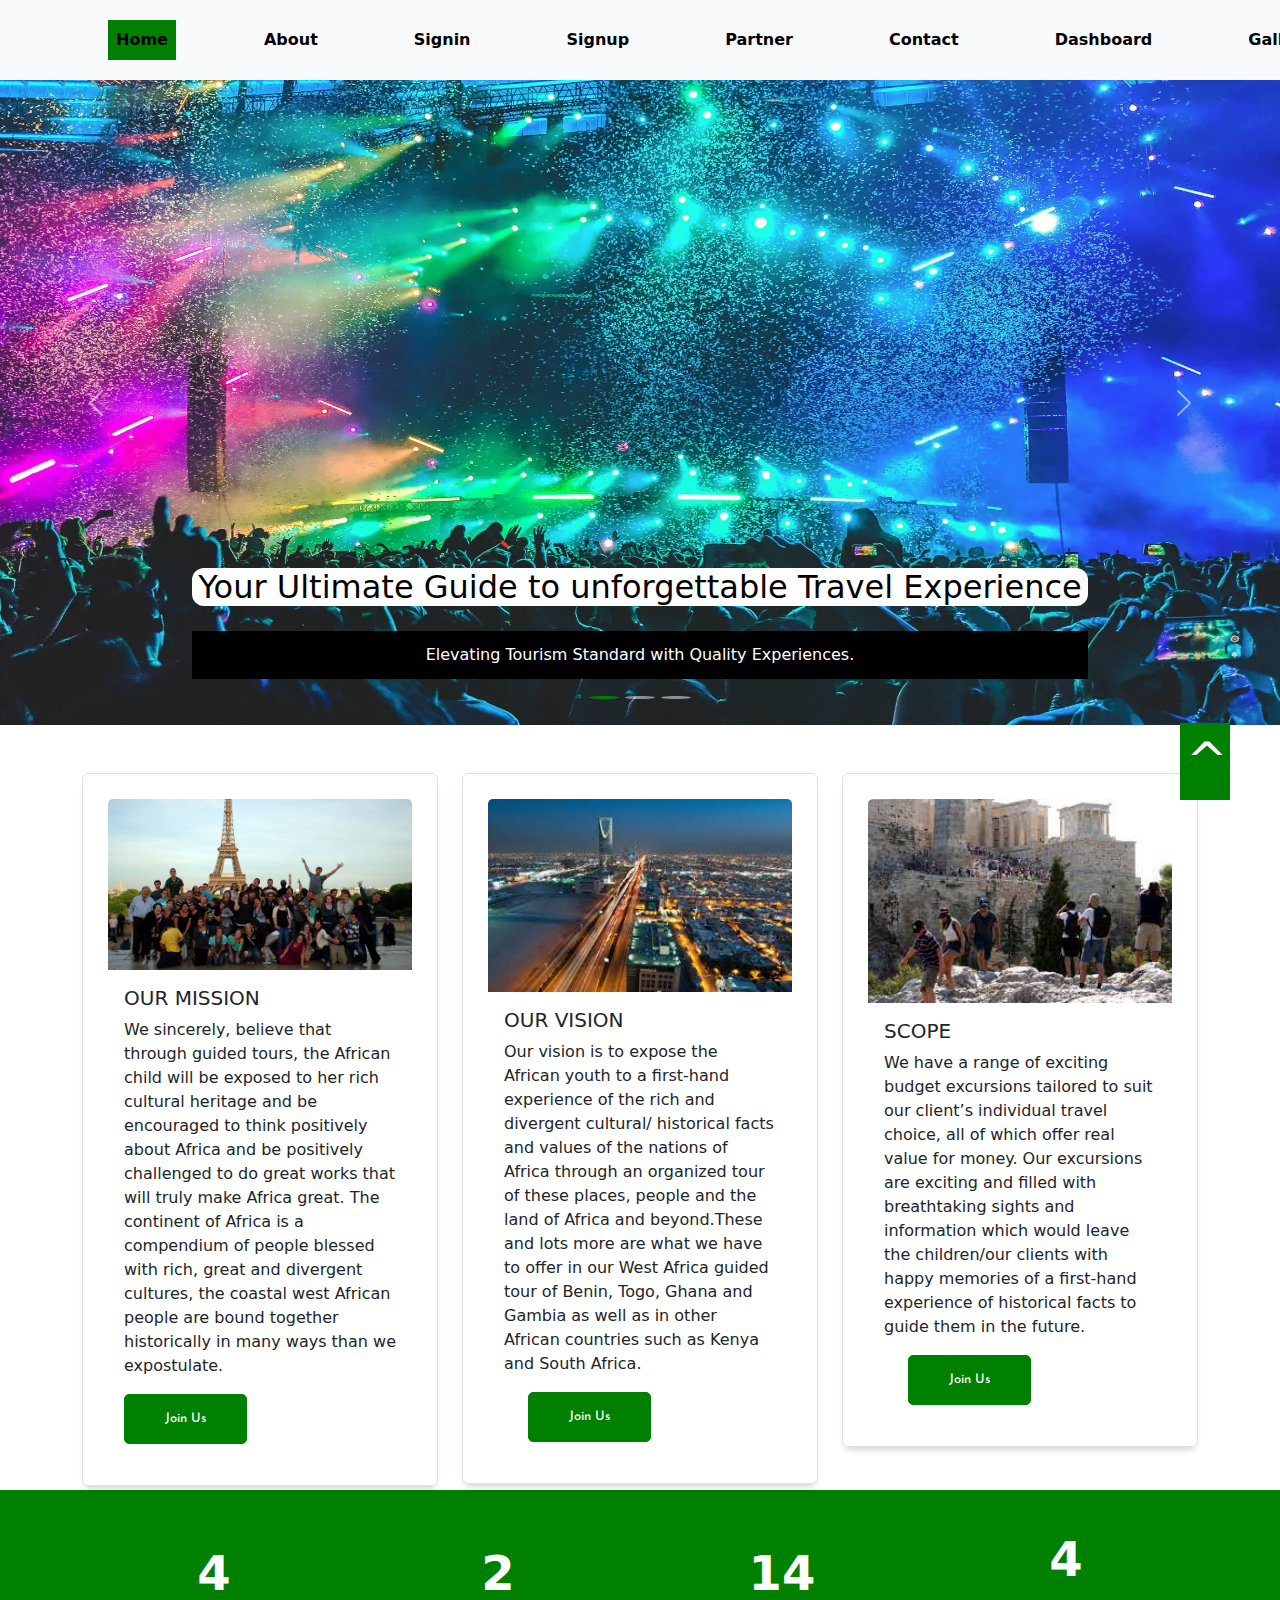
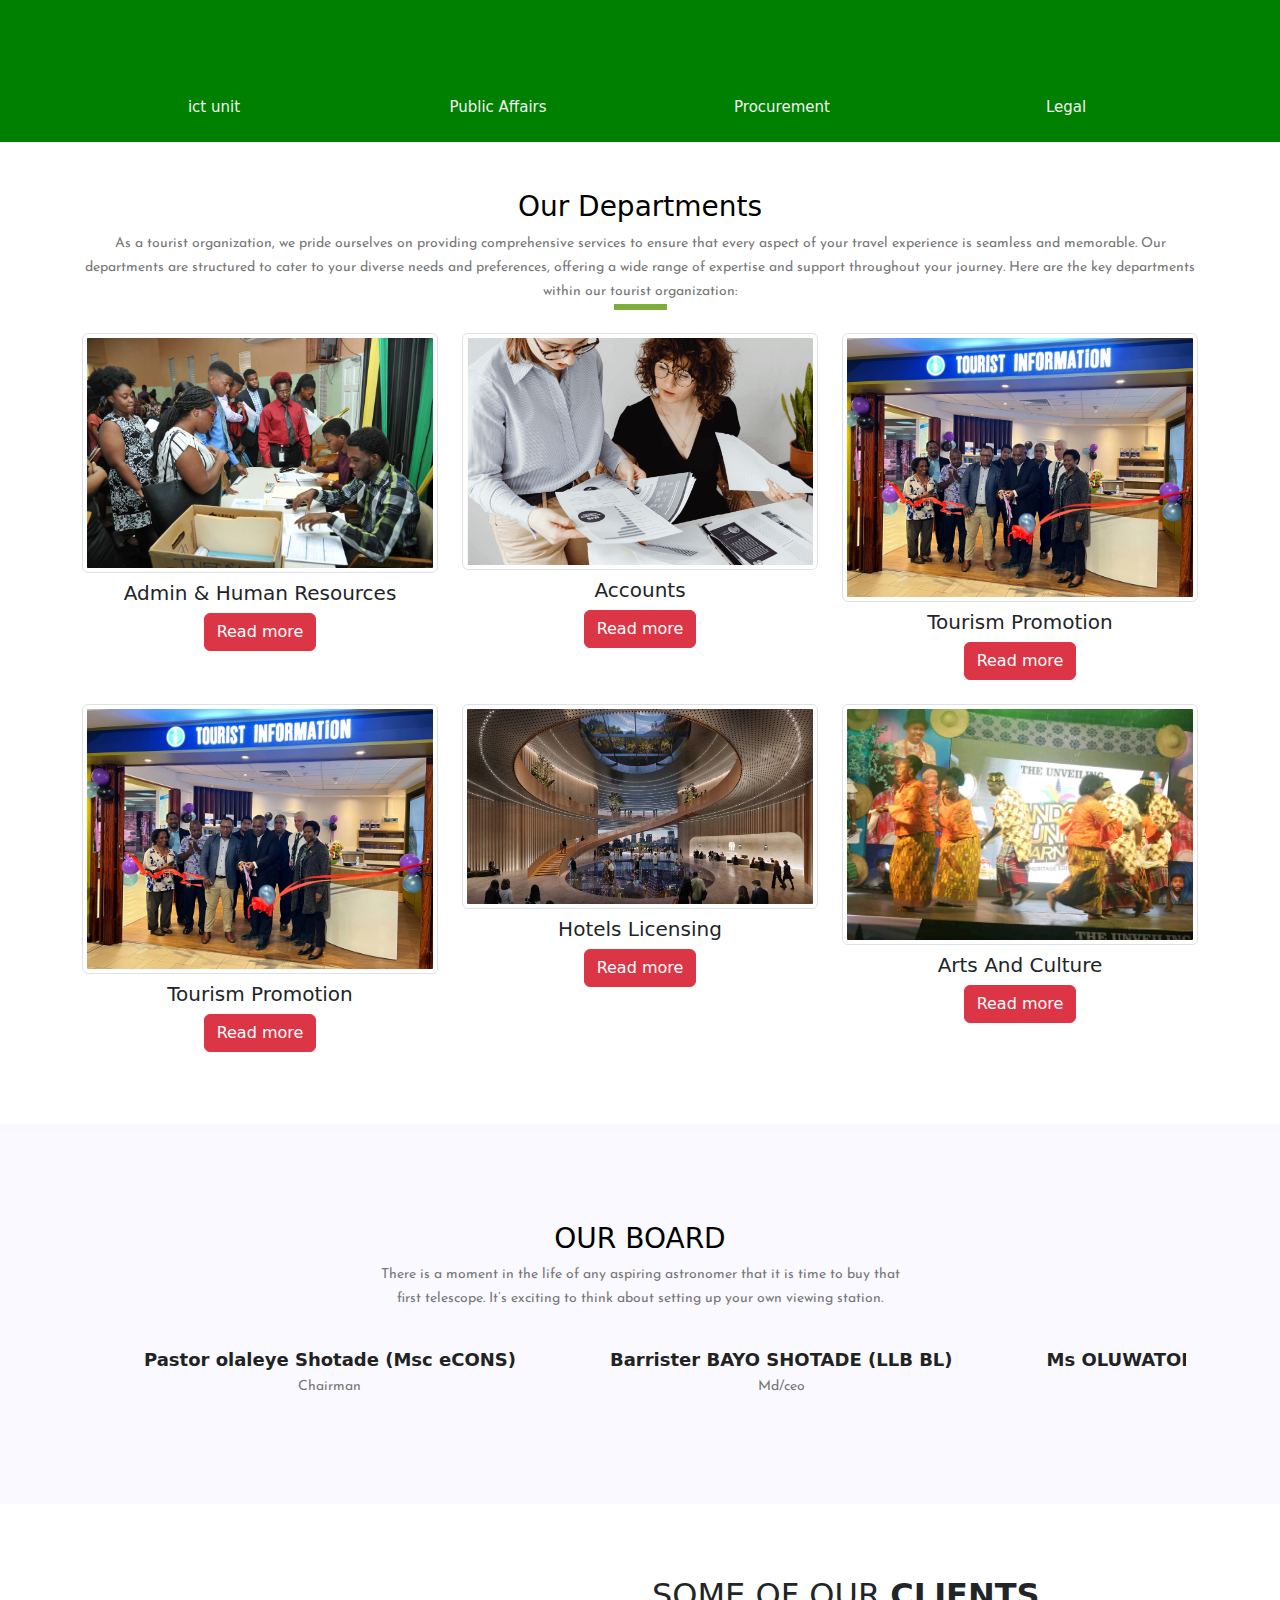
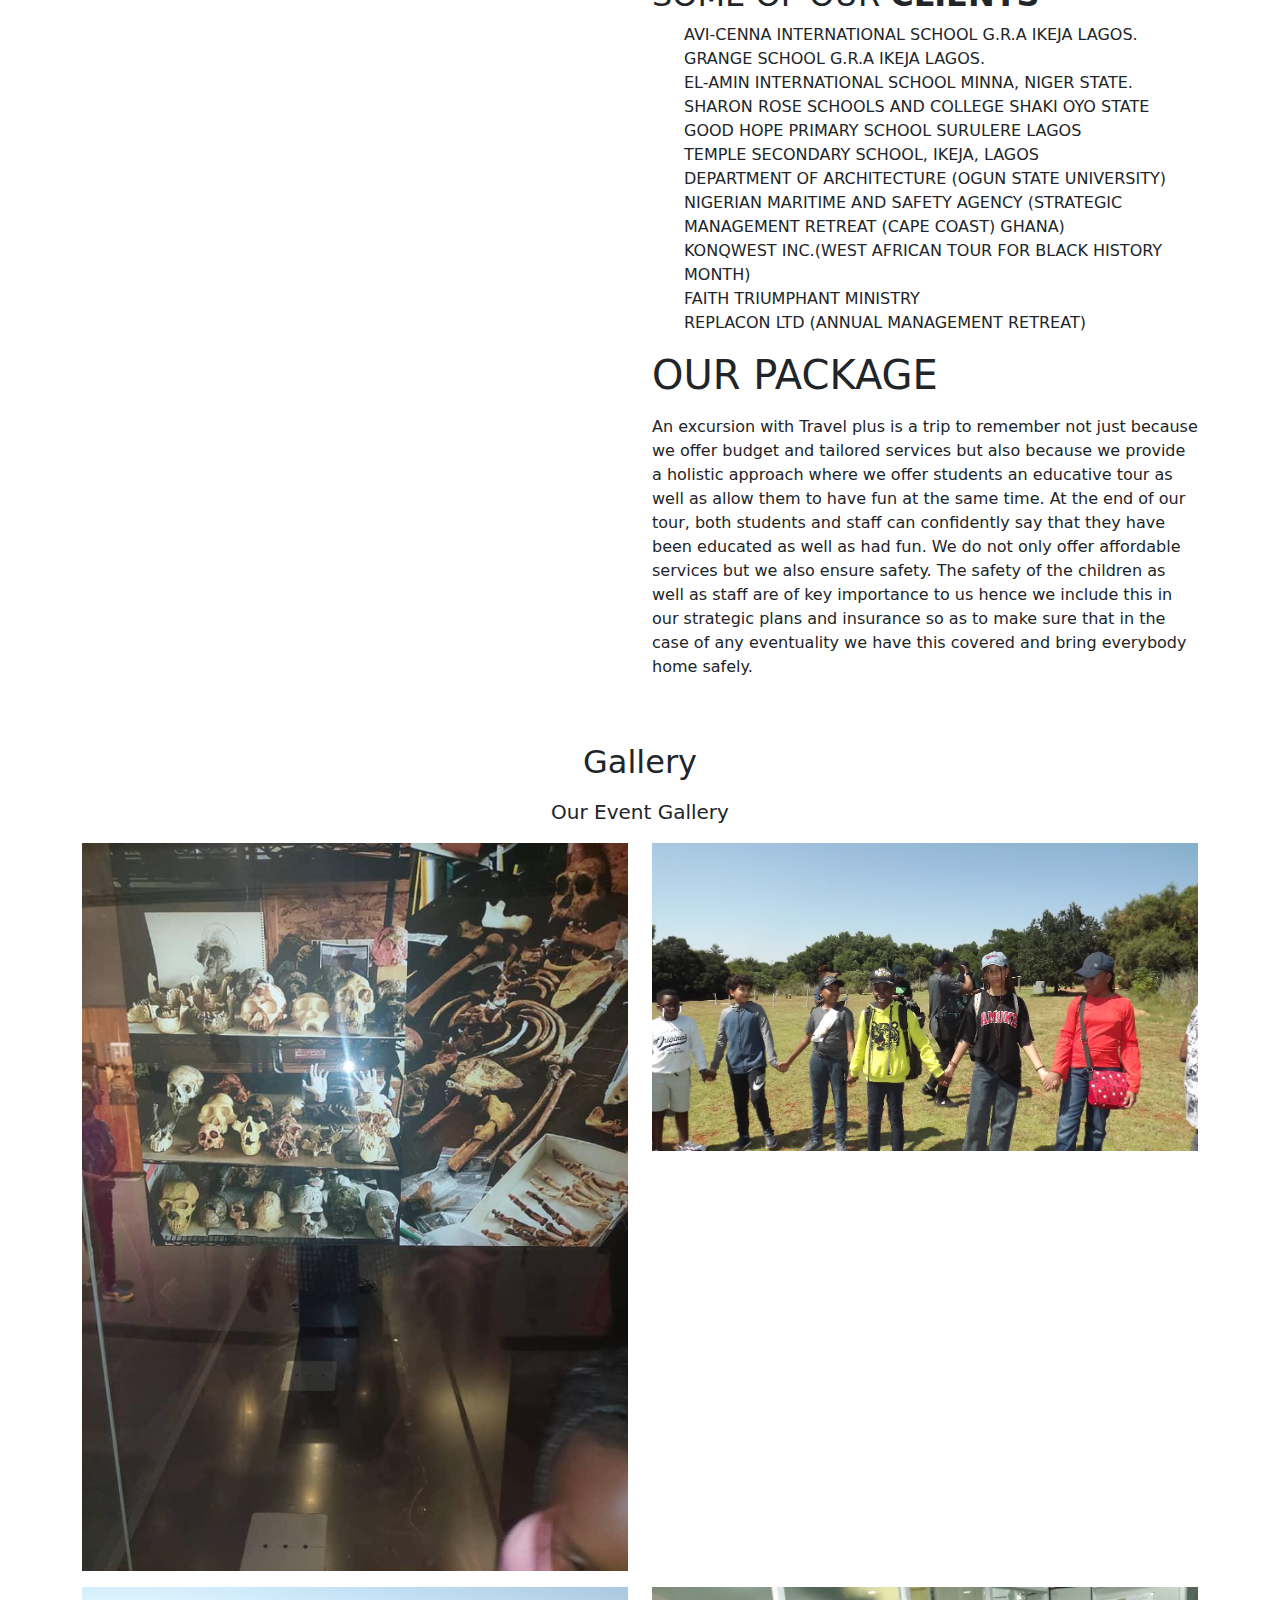
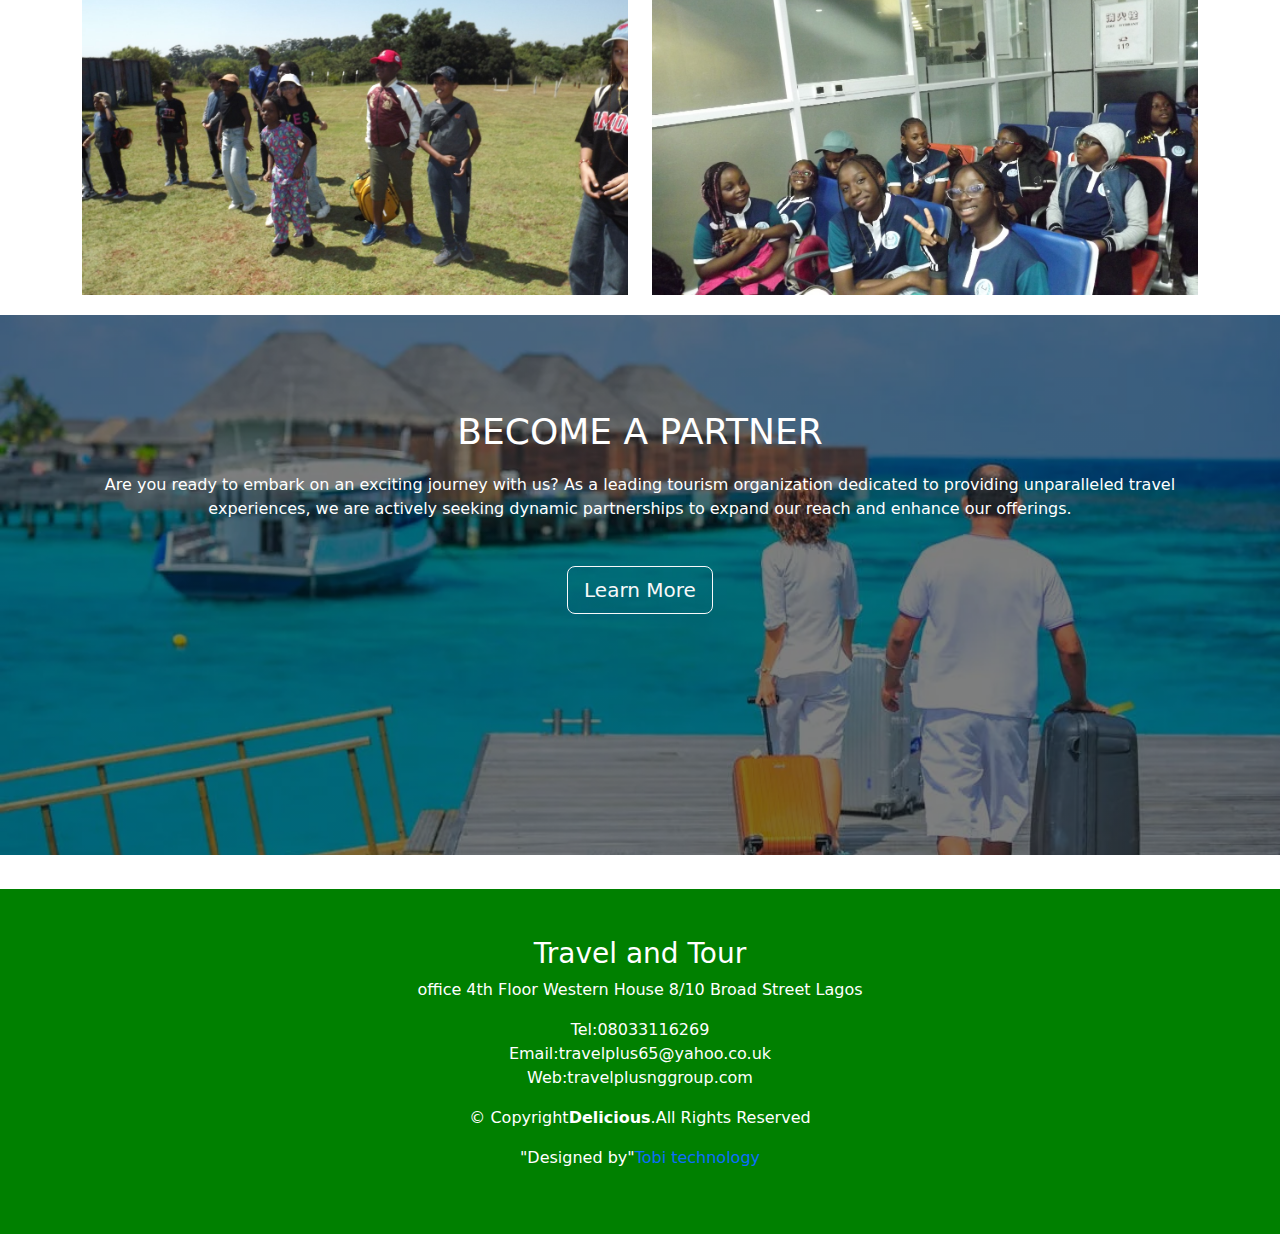
==== commit 5492bbb6: "i made changes to the navbar link of pages add new navbar tabs and remove the space in between them" ====
--- a/index.html
+++ b/index.html
@@ -65,12 +65,15 @@
                 <ul class="navbar-nav ms-auto">
                     <li class="nav-item active"><a class="nav-link" href="https://astc.sch.ng/">Home</a></li>
                     <li class="nav-item"><a class="nav-link" href="#about">About</a></li>
+                    <li class="nav-item"><a class="nav-link" href="./signin.html">Signin</a></li>
+                    <li class="nav-item"><a class="nav-link" href="./signup.html">Signup</a></li>
                     <li class="nav-item">
                         <a href="#Partner" class="nav-link">Partner </a>
                     </li>
                     <li class="nav-item"><a class="nav-link"
-                            href="#contact">Contact</a></li>
-
+                            href="./contact.html">Contact</a>
+                    </li>
+                    <li class="nav-item"><a class="nav-link" href="./Dashboard.html">Dashboard</a></li> 
                     <li class="nav-item"><a class="nav-link" href="#Gallery">Gallery</a></li> 
                     <li class="nav-item"><a class="nav-link" href="#department">Department</a></li>
                     
@@ -494,7 +497,7 @@
         <div class="container">
             <div class="row  mt-4">
                 <div class="col-md-6">
-                    <div style="width: 100%; height: 90%;">
+                    <div class="video">
                         <iframe width="100%" height="100%"
                             src="https://www.youtube.com/embed/9JXFXo-w0NE">
                         </iframe>
--- a/css/style.css
+++ b/css/style.css
@@ -839,9 +839,10 @@
   .wrapper {
     gap: 15px;
   }
+
   .container2 {
     width: 100%;
-    height: 25vmin;
+    /* height: 25vmin; */
     font-size: 8px;
   }
   span .text {
